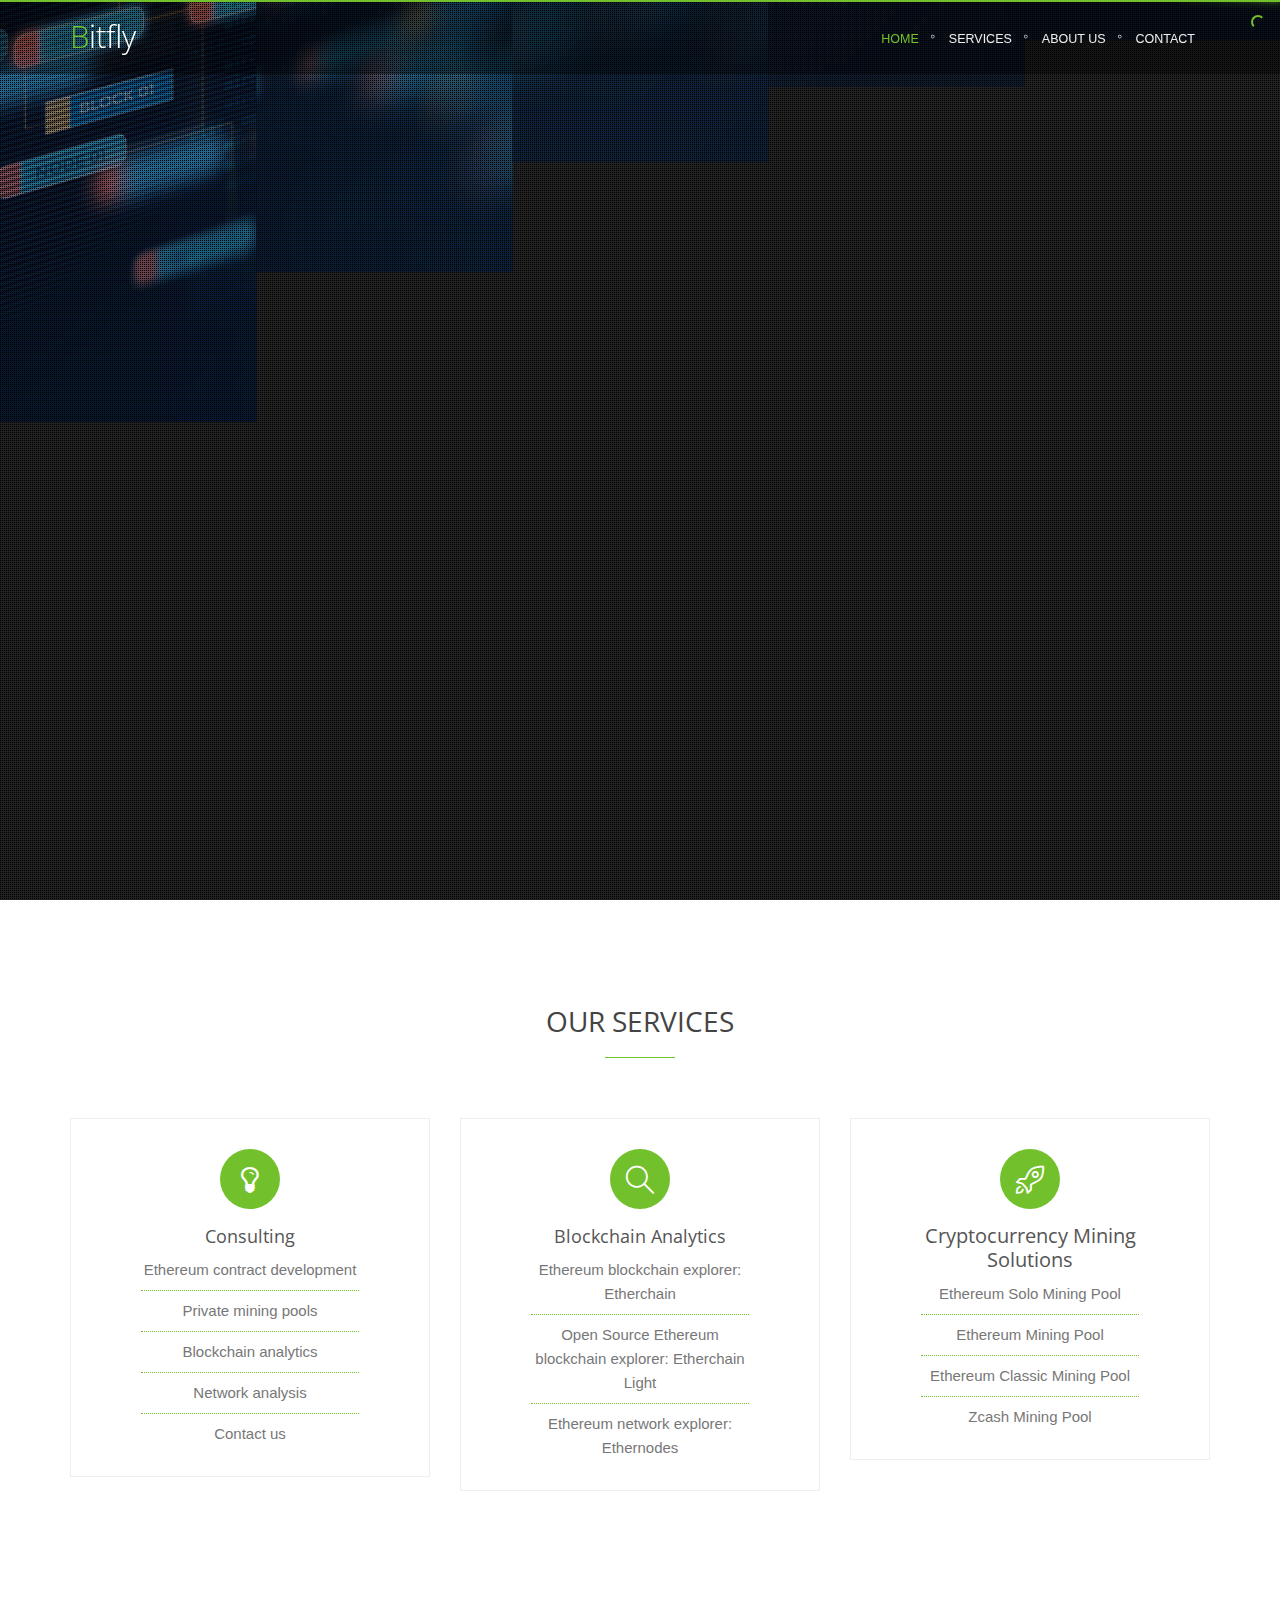
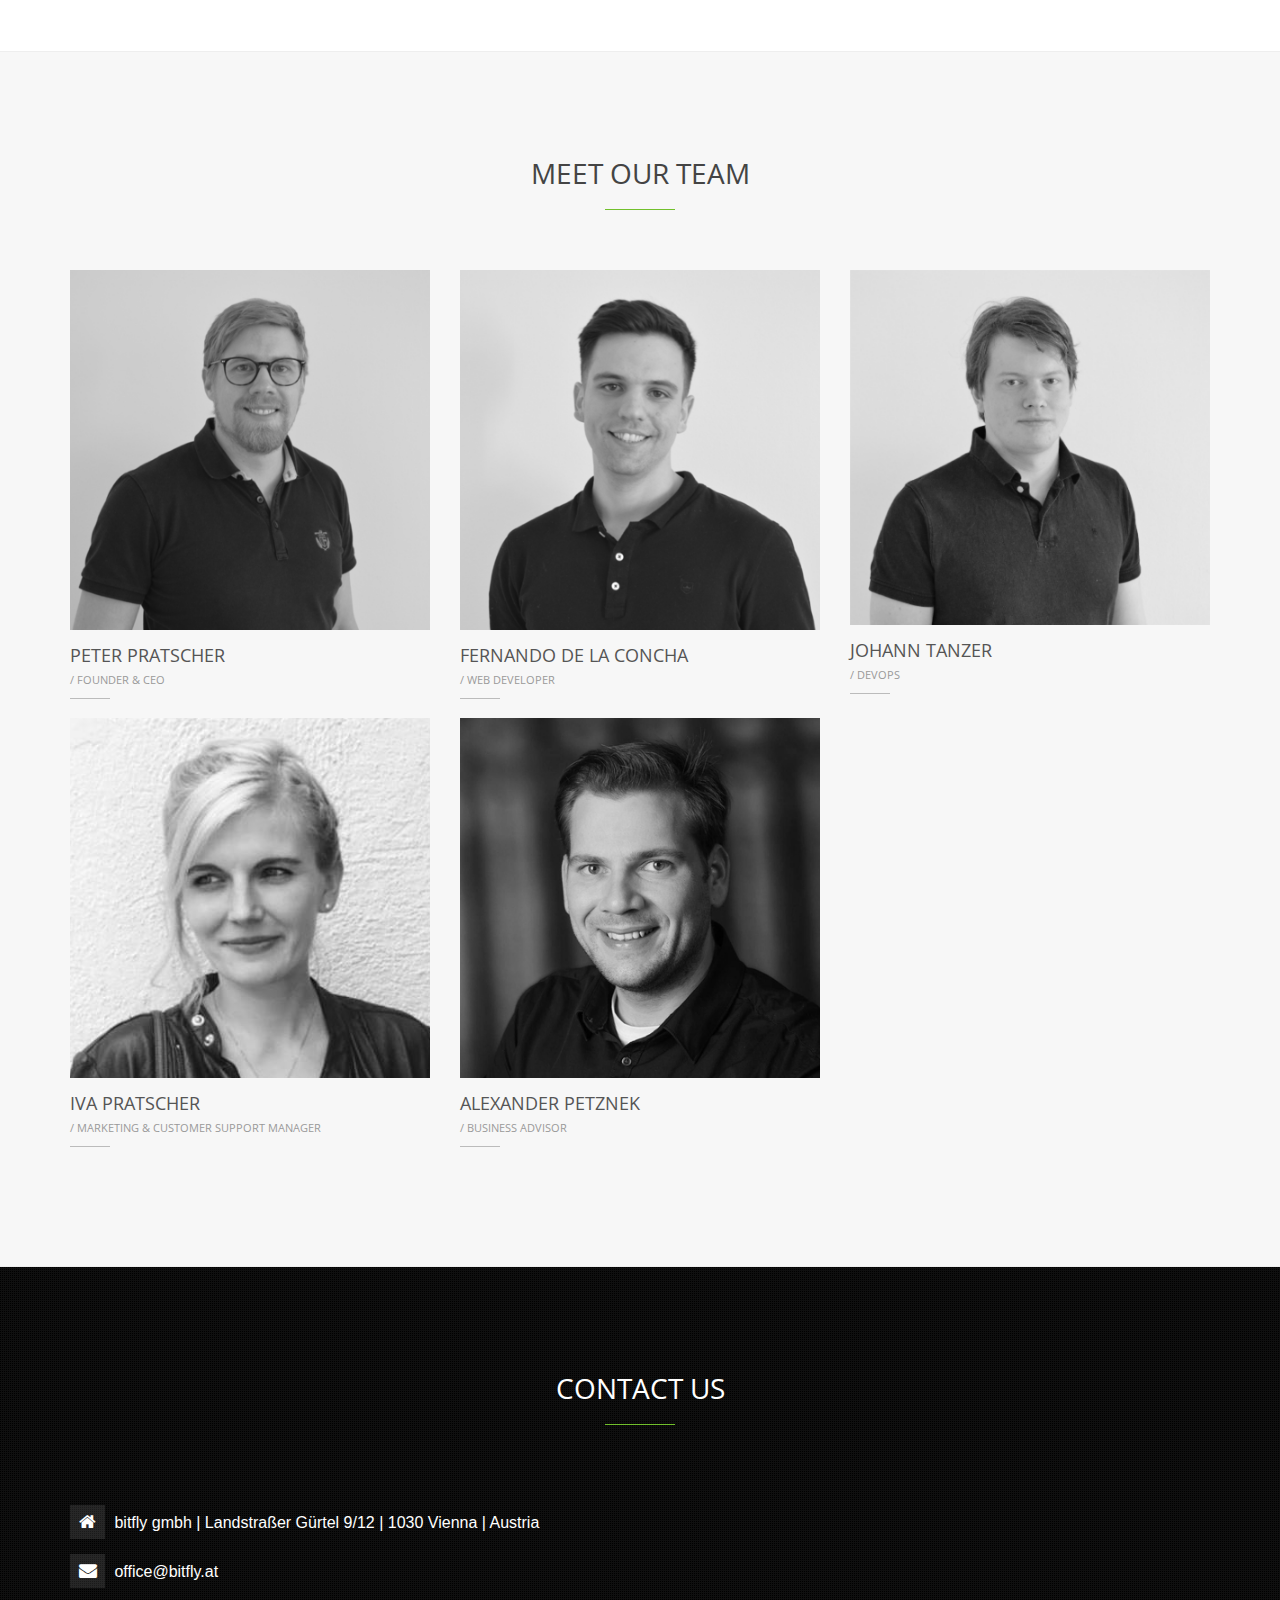
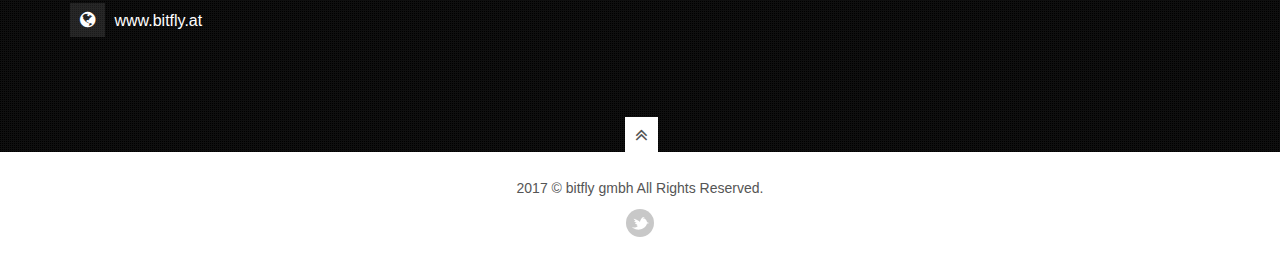
==== index.html @ e5054e28 "Initial commit" ====
<!DOCTYPE html>
<!--[if IE 8]> <html lang="en" class="ie8"> <![endif]-->
<!--[if IE 9]> <html lang="en" class="ie9"> <![endif]-->
<!--[if !IE]><!-->
<html lang="en">
<!--<![endif]-->

<head>
    <title>bitfly | Innovative blockchain technology</title>

    <!-- Meta -->
    <meta charset="utf-8">
    <meta name="viewport" content="width=device-width, initial-scale=1.0">
    <meta name="description" content="bitfly gmbh">
    <meta name="author" content="bitfly gmbh">

    <!-- Favicon -->
    <link rel="icon" type="image/png" href="favicon.png" />

    <!-- Web Fonts -->
    <link rel='stylesheet' type='text/css' href='//fonts.googleapis.com/css?family=Open+Sans:400,300,600&amp;subset=cyrillic,latin'>

    <!-- CSS Global Compulsory -->
    <link rel="stylesheet" href="assets/plugins/bootstrap/css/bootstrap.min.css">
    <link rel="stylesheet" href="assets/css/one.style.css">

    <!-- CSS Footer -->
    <link rel="stylesheet" href="assets/css/footers/footer-v7.css">

    <!-- CSS Implementing Plugins -->
    <link rel="stylesheet" href="assets/plugins/animate.css">
    <link rel="stylesheet" href="assets/plugins/line-icons/line-icons.css">
    <link rel="stylesheet" href="assets/plugins/font-awesome/css/font-awesome.min.css">
    <link rel="stylesheet" href="assets/plugins/pace/pace-flash.css">
    <link rel="stylesheet" href="assets/plugins/owl-carousel/owl.carousel.css">
    <link rel="stylesheet" href="assets/plugins/cube-portfolio/cubeportfolio/css/cubeportfolio.min.css">
    <link rel="stylesheet" href="assets/plugins/cube-portfolio/cubeportfolio/custom/custom-cubeportfolio.css">
    <link rel="stylesheet" href="assets/plugins/revolution-slider/rs-plugin/css/settings.css" type="text/css" media="screen">
    <!--[if lt IE 9]><link rel="stylesheet" href="assets/plugins/revolution-slider/rs-plugin/css/settings-ie8.css" type="text/css" media="screen"><![endif]-->

    <!-- Style Switcher -->
    <link rel="stylesheet" href="assets/css/plugins/style-switcher.css">

    <!-- CSS Theme -->
    <link rel="stylesheet" href="assets/css/theme-colors/default.css" id="style_color">
    <link rel="stylesheet" href="assets/css/theme-skins/one.dark.css">

    <!-- CSS Customization -->
    <link rel="stylesheet" href="assets/css/custom.css">
</head>

<!--
The #page-top ID is part of the scrolling feature.
The data-spy and data-target are part of the built-in Bootstrap scrollspy function.
-->

<body id="body" data-spy="scroll" data-target=".one-page-header" class="demo-lightbox-gallery">

    <!--=== Header ===-->
    <nav class="one-page-header navbar navbar-default navbar-fixed-top" role="navigation">
        <div class="container">
            <div class="menu-container page-scroll">
                <button type="button" class="navbar-toggle" data-toggle="collapse" data-target=".navbar-ex1-collapse">
                    <span class="sr-only">Toggle navigation</span>
                    <span class="icon-bar"></span>
                    <span class="icon-bar"></span>
                    <span class="icon-bar"></span>
                </button>

                <a class="navbar-brand" href="#intro">
                    <span>B</span>itfly
                    <!-- <img src="assets/img/logo1.png" alt="Logo"> -->
                </a>
            </div>

            <!-- Collect the nav links, forms, and other content for toggling -->
            <div class="collapse navbar-collapse navbar-ex1-collapse">
                <div class="menu-container">
                    <ul class="nav navbar-nav">
                        <li class="page-scroll home">
                            <a href="#body">Home</a>
                        <li class="page-scroll">
                            <a href="#services">Services</a>
                        </li>
                        <li class="page-scroll">
                            <a href="#about">About Us</a>
                        </li>
                        </li>
                        <li class="page-scroll">
                            <a href="#contact">Contact</a>
                        </li>
                    </ul>
                </div>
            </div>
            <!-- /.navbar-collapse -->
        </div>
        <!-- /.container -->
    </nav>
    <!--=== End Header ===-->

    <!-- Intro Section -->
    <section id="intro" class="intro-section">
        <div class="fullscreenbanner-container">
            <div class="fullscreenbanner">
                <ul>
                    <!-- SLIDE 1 -->
                    <li data-transition="curtain-1" data-slotamount="5" data-masterspeed="500" data-title="Intro">
                        <!-- MAIN IMAGE -->
                        <img src="assets/img/sliders/revolution/shutterstock_516625030.jpg" alt="slidebg1" data-bgfit="cover" data-bgposition="center center" data-bgrepeat="no-repeat">

                        <!-- LAYERS -->
                        <div class="tp-caption rs-caption-1 sft start" data-x="center" data-hoffset="0" data-y="100" data-speed="800" data-start="1500" data-easing="Back.easeInOut" data-endspeed="300">
                            Welcome to BITFLY
                        </div>

                        <!-- LAYER -->
                        <div class="tp-caption rs-caption-2 sft" data-x="center" data-hoffset="0" data-y="200" data-speed="1000" data-start="3000" data-easing="Power4.easeOut" data-endspeed="300" data-endeasing="Power1.easeIn" data-captionhidden="off" style="z-index: 6">
                            Innovative and reliable blockchain technology made in Austria.
                        </div>

                        <!-- LAYER -->
                        <div class="tp-caption rs-caption-3 sft" data-x="center" data-hoffset="0" data-y="360" data-speed="800" data-start="3500" data-easing="Power4.easeOut" data-endspeed="300" data-endeasing="Power1.easeIn" data-captionhidden="off" style="z-index: 6">
                            <span class="page-scroll"><a href="#services" class="btn-u btn-brd btn-brd-hover btn-u-light">Learn More</a></span>
                            <span class="page-scroll"><a href="#about" class="btn-u btn-brd btn-brd-hover btn-u-light">Contact us</a></span>
                        </div>
                    </li>

                    <!-- SLIDE 2 -->
                    <li data-transition="curtain-1" data-slotamount="5" data-masterspeed="1000" data-title="Mining">
                        <!-- MAIN IMAGE -->
                        <img src="assets/img/portfolio/stock-photo-technology-connection-background-abstract-photo-of-block-chain-network-background-concept-536577367.jpg" alt="slidebg1" data-bgfit="cover" data-bgposition="center center" data-bgrepeat="no-repeat">

                        <!-- LAYERS -->
                        <div class="tp-caption rs-caption-1 sft start" data-x="center" data-hoffset="0" data-y="100" data-speed="800" data-start="1500" data-easing="Back.easeInOut" data-endspeed="300">
                            CRYPTOCURRENCY MINING SOLUTIONS
                        </div>

                        <!-- LAYER -->
                        <div class="tp-caption rs-caption-2 sft" data-x="center" data-hoffset="0" data-y="200" data-speed="1000" data-start="2500" data-easing="Power4.easeOut" data-endspeed="300" data-endeasing="Power1.easeIn" data-captionhidden="off" style="z-index: 6">
                            We provide high quality & high performance cryptocurrency mining solutions.
                        </div>

                        <!-- LAYER -->
                        <div class="tp-caption rs-caption-3 sft" data-x="center" data-hoffset="0" data-y="360" data-speed="800" data-start="3500" data-easing="Power4.easeOut" data-endspeed="300" data-endeasing="Power1.easeIn" data-captionhidden="off" style="z-index: 6">
                            <span class="page-scroll"><a href="#services" class="btn-u btn-brd btn-brd-hover btn-u-light">Learn More</a></span>
                            <span class="page-scroll"><a href="#about" class="btn-u btn-brd btn-brd-hover btn-u-light">Contact us</a></span>
                        </div>
                    </li>

                    <!-- SLIDE 3 -->
                    <li data-transition="curtain-1" data-slotamount="5" data-masterspeed="700" data-title="Analytics">
                        <!-- MAIN IMAGE -->
                        <img src="assets/img/sliders/revolution/shutterstock_534701395.jpg" alt="slidebg1" data-bgfit="cover" data-bgposition="center center" data-bgrepeat="no-repeat">

                        <!-- LAYERS -->
                        <div class="tp-caption rs-caption-1 sft start" data-x="center" data-hoffset="0" data-y="110" data-speed="800" data-start="1500" data-easing="Back.easeInOut" data-endspeed="300">
                            BLOCKCHAIN ANALYTICS
                        </div>

                        <!-- LAYER -->
                        <div class="tp-caption rs-caption-2 sfb" data-x="center" data-hoffset="0" data-y="210" data-speed="800" data-start="2500" data-easing="Power4.easeOut" data-endspeed="300" data-endeasing="Power1.easeIn" data-captionhidden="off" style="z-index: 6">
                            Explore blockchains from within your browser.
                        </div>

                        <!-- LAYER -->
                        <div class="tp-caption rs-caption-3 sfb" data-x="center" data-hoffset="0" data-y="370" data-speed="800" data-start="3500" data-easing="Power4.easeOut" data-endspeed="300" data-endeasing="Power1.easeIn" data-captionhidden="off" style="z-index: 6">
                            <span class="page-scroll"><a href="#services" class="btn-u btn-brd btn-brd-hover btn-u-light">Learn More</a></span>
                            <span class="page-scroll"><a href="#about" class="btn-u btn-brd btn-brd-hover btn-u-light">Contact us</a></span>
                        </div>
                    </li>
                </ul>
                <div class="tp-bannertimer tp-bottom"></div>
                <div class="tp-dottedoverlay twoxtwo"></div>
            </div>
        </div>
    </section>
    <!-- End Intro Section -->

    <!-- Services Section -->
    <section id="services">
        <div class="container content-lg">
            <div class="title-v1">
                <h2>Our Services</h2>
            </div>

            <div class="row service-box-v1">
                <div class="col-md-4 col-sm-12">
                    <div class="service-block service-block-default">
                        <i class="icon-custom icon-lg icon-bg-u rounded-x fa fa-lightbulb-o"></i>
                        <h2 class="heading-sm">Consulting</h2>
                        <ul class="list-unstyled">
                            <li>Ethereum contract development</li>
                            <li>Private mining pools</li>
                            <li>Blockchain analytics</li>
                            <li>Network analysis</li>
                            <li><a href="#contact">Contact us</a></li>
                        </ul>
                    </div>
                </div>
                <div class="col-md-4 col-sm-6">
                    <div class="service-block service-block-default">
                        <i class="icon-custom icon-lg icon-bg-u rounded-x icon-line icon-magnifier"></i>
                        <h2 class="heading-sm">Blockchain Analytics</h2>
                        <ul class="list-unstyled">
                            <li>Ethereum blockchain explorer: <a href="https://etherchain.org">Etherchain</a></li>
                            <li>Open Source Ethereum blockchain explorer: <a href="https://github.com/gobitfly/etherchain-light">Etherchain Light</a></li>
                            <li>Ethereum network explorer: <a href="https://ethernodes.org">Ethernodes</a></li>
                        </ul>
                    </div>
                </div>
                <div class="col-md-4 col-sm-6">
                    <div class="service-block service-block-default">
                        <i class="icon-custom icon-lg icon-bg-u rounded-x icon-line icon-rocket"></i>
                        <h2 class="heading-md">Cryptocurrency Mining Solutions</h2>
                        <ul class="list-unstyled">
                            <li><a href="http://ethpool.org">Ethereum Solo Mining Pool</a></li>
                            <li><a href="https://ethermine.org">Ethereum Mining Pool</a></li>
                            <li><a href="https://etc.ethermine.org">Ethereum Classic Mining Pool</a></li>
                            <li><a href="https://zcash.flypool.org">Zcash Mining Pool</a></li>
                        </ul>
                    </div>
                </div>
            </div>
        </div>
    </section>
    <!-- End Services Section -->
    
    <!--  About Section -->
    <section id="about" class="about-section section-first">
      <div class="team-v1 bg-grey content-lg">
            <div class="container">
                <div class="title-v1">
                    <h2>Meet Our Team</h2>
                </div>

                <ul class="list-unstyled row">
                    <li class="col-sm-4 col-xs-4 md-margin-bottom-30">
                        <div class="team-img">
                            <img class="img-responsive" src="assets/img/team/peter_new.png" alt="">
                        </div>
                        <h3>Peter Pratscher</h3>
                        <h4>/ Founder & CEO</h4>
                        <p></p>
                    </li>
                    <li class="col-sm-4 col-xs-4">
                        <div class="team-img">
                            <img class="img-responsive" src="assets/img/team/fernando_new.png">
                        </div>
                        <h3>Fernando de la Concha</h3>
                        <h4>/ Web Developer</h4>
                        <p></p>
                    </li>
                    <li class="col-sm-4 col-xs-4">
                        <div class="team-img">
                            <img class="img-responsive" src="assets/img/team/johann_new.png">
                        </div>
                        <h3>Johann Tanzer</h3>
                        <h4>/ DevOps</h4>
                        <p></p>
                    </li>
                </ul>
                <ul class="list-unstyled row">
                    <li class="col-sm-4 col-xs-4 md-margin-bottom-30">
                        <div class="team-img">
                            <img class="img-responsive" src="assets/img/team/Iva.png" alt="">
                        </div>
                        <h3>Iva Pratscher</h3>
                        <h4>/ Marketing & Customer Support Manager</h4>
                        <p></p>
                    </li>
                    <li class="col-sm-4 col-xs-4">
                        <div class="team-img">
                            <img class="img-responsive" src="assets/img/team/alex_new.png" alt="">
                        </div>
                        <h3>Alexander Petznek</h3>
                        <h4>/ Business Advisor</h4>
                        <p></p>
                    </li>                    
                </ul>
            </div>
        </div>
    </section>
    <!--  About Section -->
    
    <!-- Contact Section -->
    <section id="contact" class="contacts-section">
        <div class="container content-lg">
            <div class="title-v1">
                <h2>Contact Us</h2>
                <p></p>
            </div>

            <div class="row contacts-in">
                <div class="col-md-6 md-margin-bottom-40">
                    <ul class="list-unstyled">
                        <li><i class="fa fa-home"></i> bitfly gmbh | Landstraßer Gürtel 9/12 | 1030 Vienna | Austria</li>
                        <li><i class="fa fa-envelope"></i> <a href="mailto:office@bitfly.at">office@bitfly.at</a>
                        </li>
                        <li><i class="fa fa-globe"></i> <a href="http://www.bitfly.at">www.bitfly.at</a>
                        </li>
                    </ul>
                </div>
            </div>
        </div>

        <div class="copyright-section">
            <p>2017 &copy; bitfly gmbh All Rights Reserved. 
            </p>
            <ul class="social-icons">
                <li>
                    <a href="https://twitter.com/@bitfly_at" data-original-title="Twitter" class="social_twitter rounded-x"></a>
                </li>
            </ul>
            <span class="page-scroll"><a href="#intro"><i class="fa fa-angle-double-up back-to-top"></i></a></span>
        </div>
    </section>
    <!-- End Contact Section -->

    <!-- JS Global Compulsory -->
    <script src="assets/plugins/jquery/jquery.min.js"></script>
    <script src="assets/plugins/jquery/jquery-migrate.min.js"></script>
    <script src="assets/plugins/bootstrap/js/bootstrap.min.js"></script>
    <!-- JS Implementing Plugins -->
    <script src="assets/plugins/smoothScroll.js"></script>
    <script src="assets/plugins/jquery.easing.min.js"></script>
    <script src="assets/plugins/pace/pace.min.js"></script>
    <script src="assets/plugins/jquery.parallax.js"></script>
    <script src="assets/plugins/counter/waypoints.min.js"></script>
    <script src="assets/plugins/counter/jquery.counterup.min.js"></script>
    <script src="assets/plugins/owl-carousel/owl.carousel.js"></script>
    <script src="assets/plugins/sky-forms-pro/skyforms/js/jquery.form.min.js"></script>
    <script src="assets/plugins/sky-forms-pro/skyforms/js/jquery.validate.min.js"></script>
    <script src="assets/plugins/revolution-slider/rs-plugin/js/jquery.themepunch.tools.min.js"></script>
    <script src="assets/plugins/revolution-slider/rs-plugin/js/jquery.themepunch.revolution.min.js"></script>
    <script src="assets/plugins/cube-portfolio/cubeportfolio/js/jquery.cubeportfolio.min.js"></script>
    <!-- JS Page Level-->
    <script src="assets/js/one.app.js"></script>
    <script src="assets/js/forms/login.js"></script>
    <script src="assets/js/forms/contact.js"></script>
    <script src="assets/js/plugins/pace-loader.js"></script>
    <script src="assets/js/plugins/owl-carousel.js"></script>
    <script src="assets/js/plugins/style-switcher.js"></script>
    <script src="assets/js/plugins/revolution-slider.js"></script>
    <script src="assets/js/plugins/cube-portfolio/cube-portfolio-lightbox.js"></script>
    <script>
        jQuery(document).ready(function() {
            App.init();
            App.initCounter();
            App.initParallaxBg();
            LoginForm.initLoginForm();
            ContactForm.initContactForm();
            OwlCarousel.initOwlCarousel();
            StyleSwitcher.initStyleSwitcher();
            RevolutionSlider.initRSfullScreen();
        });
    </script>
    <!--[if lt IE 9]>
		<script src="assets/plugins/respond.js"></script>
		<script src="assets/plugins/html5shiv.js"></script>
		<script src="assets/js/plugins/placeholder-IE-fixes.js"></script>
		<script src="assets/plugins/sky-forms-pro/skyforms/js/sky-forms-ie8.js"></script>
		<![endif]-->

    <!--[if lt IE 10]>
		<script src="assets/plugins/sky-forms-pro/skyforms/js/jquery.placeholder.min.js"></script>
		<![endif]-->
</body>

</html>
---- assets/css/one.style.css ----
/*
 * Template Name: Unify - Responsive Bootstrap Template
 * Description: Business, Corporate, Portfolio, E-commerce, Blog and One Page Template.
 * Version: 1.9.2
 * Author: @htmlstream
 * Website: http://htmlstream.com
*/

/*Import Global Compulsory CSS Files*/
@import url(app.css);
@import url(blocks.css);

body {
  width: 100%;
  height: 100%;
  color: #333;
  font-size: 13px;
  line-height: 1.6;
}

html {
  width: 100%;
  height: 100%;
}

h1, h2, h3, h4, h5, h6 {
  color: #555;
}

p,
li,
li a {
  color: #555;
}

a {
  color: #72c02c;
  text-decoration: none;
}

a,
a:focus,
a:hover,
a:active {
  outline: 0 !important;
}
a:focus {
  text-decoration: none;
}
a:hover {
  color: #72c02c;
  text-decoration: underline;
}

::selection {
  color: #fff;
  background: #72c02c;
}

.navbar-fixed-bottom .navbar-collapse,
.navbar-fixed-top .navbar-collapse {
  max-height: 100%;
}

/*Header
------------------------------------*/
/*Containers*/
@media (min-width: 768px) and (max-width: 991px) {
  .one-page-header .menu-container {
    width: 720px;
  }
}

@media (max-width: 991px) {
  .one-page-header .menu-container:before,
  .one-page-header .menu-container:after {
    content: " ";
    display: table;
  }

  .one-page-header .menu-container:after {
    clear: both;
  }

  .one-page-header > .navbar-default > .container {
    width: inherit;
    margin-left: 0;
    margin-right: 0;
    padding-left: 0;
    padding-right: 0;
  }

  .one-page-header > .navbar-default > .container > .navbar-header,
  .one-page-header > .navbar-default > .container > .navbar-collapse {
    margin-left: 0;
    margin-right: 0;
  }
}

/*Navbar Logo*/
.one-page-header .navbar-brand {
  font-size: 31px;
  font-weight: 200;
  line-height: 15px;
  padding: 17px 15px 13px;
  color: #fff !important;
  font-family: 'Open Sans', sans-serif;
}

.one-page-header .navbar-brand span {
  color: #72c02c !important;
}

@media (max-width: 768px) {
  .one-page-header .navbar-brand {
    padding-left: 0;
  }
}

/*Navbar Toggle*/
.one-page-header .navbar-toggle {
  border: none;
  margin-right: 3px;
  padding-right: 0;
}

.one-page-header .navbar-toggle:hover,
.one-page-header .navbar-toggle:focus {
  background: none;
}

.one-page-header .navbar-toggle .icon-bar {
  background: #fff;
}

.one-page-header .navbar-toggle .icon-bar {
  height: 1px;
  width: 25px;
  font-size: 22px;
  background: #fff;
  margin-bottom: 7px;
}

.one-page-header .navbar-toggle .icon-bar:last-child {
  margin-bottom: 0;
}

/*Navbar*/
.one-page-header {
  border-bottom: none;
  background: rgba(0,0,0,0.4);
}
.one-page-header .container {
  position: relative;
}

.one-page-header .navbar-nav > li > a {
  color: #eee;
  font-size: 12.5px;
  text-transform: uppercase;
  padding: 17px 15px 13px;
}

.one-page-header .navbar-nav > li > a:before {
  left: -3px;
  top: 15px;
  z-index: 2;
  color: #eee;
  font-size: 4px;
  content: "\f10c";
  margin-right: 6px;
  position: absolute;
  font-family: FontAwesome;
}

.one-page-header .navbar-nav > li.home > a:before {
  content: "";
}

.one-page-header .navbar-nav > li > a:hover {
  z-index: 1;
  color: #72c02c;
}

.one-page-header .navbar-nav > li > a:focus {
  color: #fff;
}

.one-page-header .navbar-nav > .active > a,
.one-page-header .navbar-nav > .active > a:hover,
.one-page-header .navbar-nav > .active > a:focus,
.one-page-header .dropdown-menu > .active > a,
.one-page-header .dropdown-menu > .active > a:hover,
.one-page-header .dropdown-menu > .active > a:focus,
.one-page-header.top-nav-collapse .dropdown-menu > .active > a,
.one-page-header.top-nav-collapse .dropdown-menu > .active > a:hover,
.one-page-header.top-nav-collapse .dropdown-menu > .active > a:focus {
  z-index: 1;
  background: none;
  color: #72c02c !important;
}

/*Responsive Navbar*/
@media (max-width: 991px) {
  /*Responsive code for max-width: 991px*/
  .one-page-header .navbar-header {
    float: none;
  }

  .one-page-header .navbar-toggle {
    display: block;
  }

  .one-page-header .navbar-collapse.collapse {
    display: none !important;
  }

  .one-page-header .navbar-collapse.collapse.in {
    display: block !important;
  }

  .one-page-header .navbar-nav {
    margin: 0 0 5px;
    float: none !important;
  }

  .one-page-header .navbar-nav > li {
    float: none;
  }

  .navbar-default .navbar-nav > li > a {
    padding: 10px 0;
  }

  .navbar-default .navbar-nav > li > a::before {
    content: '';
  }
}

@media(min-width: 992px) {
  .one-page-header.navbar {
    padding: 12px 0;
    -webkit-transition: background .3s ease-in-out,padding .3s ease-in-out;
    -moz-transition: background .3s ease-in-out,padding .3s ease-in-out;
    transition: background .3s ease-in-out,padding .3s ease-in-out;
  }

  .one-page-header.top-nav-collapse {
    /* Customize the look and feel of the collapsed top nav here */
    padding: 7px 0;
  }
}

@media (max-width: 768px) {
  .one-page-header .navbar-nav > li > a:before {
    content: " ";
  }
}

/*Navbar*/
@media (min-width: 992px) {
  .one-page-header.navbar .navbar-nav {
    float: right;
  }
  .one-page-header-style-2.navbar .navbar-nav {
    float: left;
    margin-left: 25px;
  }
}

/* Top Log-Reg */
.log-reg-block {
  float: right;
  list-style: none;
  margin: 0;
  padding: 0;
}
.log-reg-block > li {
  float: left;
  position: relative;
}
.log-reg-block a {
  color: #eee;
  font-size: 12.5px;
  text-transform: uppercase;
  padding: 17px 15px 13px 15px;
  display: block;
  line-height: 20px;
}
.log-reg-block a:hover {
  color: #72c02c;
  z-index: 1;
}
.log-reg-block a:before {
  color: #eee;
  content: "\f10c";
  font-family: FontAwesome;
  font-size: 4px;
  left: -3px;
  margin-right: 6px;
  position: absolute;
  z-index: 2;
}
.log-reg-block a.cd-signin:before {
  content: "";
}
.top-nav-collapse .log-reg-block a,
.top-nav-collapse .log-reg-block a:before {
  color: #777;
}

@media (max-width: 992px) {
  .one-page-header .navbar-nav > li.cd-log_reg {
    opacity: 0.5;
  }
}

/* Dropdown Menu */
.one-page-header .dropdown-menu,
.one-page-header.top-nav-collapse .dropdown-menu {
  border: none;
  background: none;
  box-shadow: none;
  float: none;
}
.one-page-header .navbar-nav a.dropdown-toggle {
  color: #fff !important;
}
.one-page-header.top-nav-collapse .navbar-nav a.dropdown-toggle {
  color: #777 !important;
}
.one-page-header .dropdown-menu .active > a,
.one-page-header .dropdown-menu li > a:hover {
  background: none;
  filter: none !important;
  -webkit-transition: all 0.1s ease-in-out;
  -moz-transition: all 0.1s ease-in-out;
  -o-transition: all 0.1s ease-in-out;
  transition: all 0.1s ease-in-out;
}
.one-page-header .dropdown-menu li > a:focus {
  background: none;
  filter: none !important;
}
@media (min-width: 992px) {
  .one-page-header .dropdown-menu,
  .one-page-header.top-nav-collapse .dropdown-menu {
    padding-top: 12px;
    min-width: 200px;
    border-radius: 0;
    z-index: 9999 !important;
    top: 100%;
  }
  .one-page-header.top-nav-collapse .dropdown-menu {
    padding-top: 7px;
  }
  .one-page-header .navbar-nav > li.dropdown:hover > .dropdown-menu {
    display: block;
  }
  .one-page-header .open > .dropdown-menu {
    display: none;
  }
  .one-page-header .dropdown-menu > li {
    background: rgba(0, 0, 0, 0.4);
  }
  .one-page-header.top-nav-collapse .dropdown-menu > li {
    background: #fff;
  }
  .one-page-header .dropdown-menu > li:first-child {
    padding-top: 15px;
  }
  .one-page-header .dropdown-menu > li:last-child {
    padding-bottom: 15px;
  }
  .one-page-header .dropdown-menu > li > a {
    color: #fff;
    font-size: 13px;
    font-weight: 400;
    padding: 6px 25px;
  }
  .one-page-header.top-nav-collapse .dropdown-menu > li > a {
    color: #777;
  }
  .one-page-header.top-nav-collapse .dropdown-menu > li > a:hover {
    color: #72c02c;
  }
}
@media (max-width: 991px) {
  .one-page-header .dropdown-menu {
    position: relative;
  }
  .one-page-header .dropdown-menu a {
    color: #fff !important;
    padding: 10px 20px;
    background: none !important;
  }
  .one-page-header.top-nav-collapse .dropdown-menu > li > a {
    color: #777 !important;
  }
  .one-page-header .dropdown-menu a:hover,
  .one-page-header.top-nav-collapse .dropdown-menu > li > a:hover {
    color: #72c02c !important;
  }
}

/* Top Contacts Block */
.top-contact-block {
  float: right;
  padding: 9px 0 0 20px;
  font-weight: 300;
  font-size: 16px;
  line-height: 20px;
}
.top-contact-block i {
  display: inline-block;
  width: 30px;
  height: 30px;
  color: #fff;
  border: solid 1px #fff;
  border-radius: 50% !important;
  text-align: center;
  padding-top: 7px;
  margin-right: 5px;
}
.top-nav-collapse .top-contact-block i {
  color: #777;
  border-color: #777;
}
.top-contact-block a {
  color: #fff;
  position: relative;
  top: 1px;
}
.top-contact-block a:hover {
  text-decoration: none;
}
.top-nav-collapse .top-contact-block a {
  color: #777;
}
@media (max-width: 991px) {
  .top-contact-block {
    position: absolute;
    top: 10px;
    left: 130px;
    float: none;
    padding: 0;
  }
}
@media (max-width: 480px) {
  .top-contact-block {
/*    position: static;
    padding: 8px 0 14px;
    text-align: right;*/
    display: none;
  }
}

/* Login Block Simple */
.log-reg-block-simple {
  float: right;
  padding: 10px 0 4px 20px;
  line-height: 20px;
  text-transform: uppercase;
}
.log-reg-block-simple .btn-u {
  font-size: 12.5px;
  color: #fff;
  border: solid 1px #fff;
  background: none;
  padding: 5px 13px;
}
.top-nav-collapse .log-reg-block-simple .btn-u {
  color: #777;
  border-color: #777;
}
.log-reg-block-simple .btn-u:hover,
.top-nav-collapse .log-reg-block-simple .btn-u:hover {
  color: #fff;
  background: #72c02c;
  border-color: #72c02c;
}

@media (max-width: 991px) {
  .log-reg-block-simple {
    position: absolute;
    top: 10px;
    right: 60px;
    float: none;
    padding: 0;
  }
}

/* Lang Block */
.lang-block {
  float: right;
  background: rgba(0,0,0,0.6);
  padding: 6px 13px 4px 13px;
  margin: 10px 0 0 20px;
  font-size: 12.5px;
  text-transform: uppercase;
  line-height: 20px;
  position: relative;
}
.mega-hover__current {
  display: inline-block;
  position: relative;
  padding-right: 15px;
}
.mega-hover__current:before {
  color: #fff;
  content: "\f107";
  font-family: FontAwesome;
  position: absolute;
  right: 0;
  top: 0;
}
.lang-block ul {
  list-style: none;
  padding: 0 13px 5px;
  margin: 0;
  background: rgba(0,0,0,0.6);
  position: absolute;
  left: 0;
  right: 0;
  top: 100%;
}
.mega-hover-list {
  display: none;
}
/*.lang-block:hover {
  cursor: pointer;
}*/
.lang-block:hover .mega-hover-list {
  display: block;
}
.lang-block a {
  color: #fff;
}
@media (max-width: 991px) {
  .lang-block {
    float: none;
    background: rgba(0,0,0,0.6);
    display: inline-block;
    position: absolute;
    top: 0;
    right: 60px;
  }
}

/*Fixed Header*/
.one-page-header.top-nav-collapse {
  background: #fff;
  box-shadow: 0 0 3px #b5b5b5;
}

@media (max-width: 768px) {
  .one-page-header.top-nav-collapse {
    padding: 0;
  }
}

.one-page-header.top-nav-collapse .navbar-brand,
.one-page-header.top-nav-collapse .navbar-nav > li > a,
.one-page-header.top-nav-collapse .navbar-nav > li > a:before {
  color: #777;
}

.one-page-header.top-nav-collapse .navbar-brand {
  color: #777 !important;
}

/*Navbar Toggle*/
.one-page-header.top-nav-collapse .navbar-toggle .icon-bar {
  background: #555;
}

.one-page-header.top-nav-collapse .navbar-toggle:hover .icon-bar {
  background: #72c02c;
}

/*Intro Section
------------------------------------*/
/*Intro Section*/
.intro-section {
  background: #222;
}

.intro-section:after {
  width: 100%;
  height: 100%;
  position: absolute;
}

/*About Section
------------------------------------*/
/*About Section*/
.about-section {
  padding-top: 40px;
  padding-bottom: 0;
}

.block-v1 {
  padding: 50px 0;
}

.about-section .about-image {
  padding-top: 100px;
}

/*Icon Lists*/
.content-boxes-v3 i.icon-custom {
  margin-right: 8px;
}

.content-boxes-v3 h2 {
  font-size: 15px;
  margin-bottom: 5px;
  font-weight: bold;
  text-transform: uppercase;
}

/*Style for Cube Portfolio wrapper*/
.cube-portfolio #filters-container {
  text-align: center;
}

.cube-portfolio #filters-container .cbp-filter-item-active {
  background: #72c02c;
  border-color: #72c02c;
}

.cube-portfolio .cbp-l-filters-button .cbp-filter-counter {
  color: #fff;
  background: #72c02c;
}

.cube-portfolio .cbp-l-filters-button .cbp-filter-counter:before {
  border-top-color: #72c02c;
}

.promo-section {
  position: relative;
}
.backstretch:after {
  background: rgba(0,0,0,0.3);
  position: absolute;
  top: 0;
  left: 0;
  width: 100%;
  height: 100%;
  display: block;
  content: "";
}
.promo-section h2 {
  color: #fff;
  font-size: 35px;
  line-height: 1.1;
  font-weight: 200;
  padding: 10px 75px;
  position: relative;
  border-top: solid 1px #fff;
  border-bottom: solid 1px #fff;
  text-align: center;
  margin-bottom: 30px;
}
.promo-section h2:after,
.promo-section h2:before {
  font-size: 16px;
  content: "\f005";
  position: absolute;
  font-family: FontAwesome;
  position: absolute;
  top: 50%;
  margin-top: -8px;
}
.promo-section h2:after {
  right: 4%;
}
.promo-section h2:before {
  left: 4%;
}
.promo-text {
  color: #fff;
  position: relative;
  font-size: 26px;
  font-weight: 200;
  line-height: 40px;
  padding: 10px 50px;
  text-align: center;
  margin-bottom: 60px;
}
.promo-text:after {
  left: 50%;
  content: "";
  height: 1px;
  width: 100px;
  bottom: -10px;
  background: #fff;
  margin-left: -50px;
  position: absolute;
}

.promo-next {
  text-align: center;
}
.promo-next a {
  margin: 0 5px;
  padding: 7px 20px;
  text-transform: uppercase;
}

.promo-section h2,
.promo-text,
.promo-next {
  opacity: .9;
}

@media (max-width: 600px) {
  .promo-section h2 {
    font-size: 25px;
    margin-bottom: 10px;
  }
  .promo-text {
    font-size: 18px;
    line-height: 1.4;
    margin-bottom: 20px;
  }
  .promo-text:after {
    display: none;
  }
}

.contacts-section2 {
  padding-top: 50px;
  padding-bottom: 10px;
  font-size: 15px;
}
.contacts-section2 h2 {
  color: #444;
  font: 28px "Open Sans",sans-serif;
  margin-bottom: 15px;
  padding-bottom: 15px;
  position: relative;
  text-transform: uppercase;
}
.contacts-section2 .lead {
  font-size: 18px;
}
.contacts-section2 i {
  float: left;
  margin-right: 15px;
}
.contacts-section2 h6 {
  font-size: 16px;
  font-weight: 600;
  margin: 0 0 5px;
}

.footer-simple {
  padding: 20px 0;
  border-top: 1px solid #eee;
}
.footer-simple p {
  margin-top: 15px;
  margin-bottom: 0;
}
.footer-simple .social-icons {
  margin-top: 10px;
}
.footer-simple .social-icons li {
  margin-bottom: 0;
}

.what-people-say .testimonials-v6 .testimonials-info {
  background: #f7f7f7;
}
.what-people-say .testimonials-v6.testimonials-wrap {
  padding-left: 0;
  padding-right: 0;
}

/*Spaces
------------------------------------*/
.padding-top-60 {
  padding-top: 60px;
}
---- assets/css/footers/footer-v7.css ----
/*Contacts Section
------------------------------------*/
.contacts-section {
  color: #fff;
  position: relative;
  background: #333 url(../../img/bg/3.jpg) center fixed;
  background-size: cover;
}

.contacts-section:after {
  top: 0;
  left: 0;
  width: 100%;
  height: 100%; 
  content: " ";
  position: absolute;
  background: rgba(0,0,0,0.7);
}

.contacts-section:before {
  top: 0;
  left: 0;
  width: 100%;
  height: 100%; 
  content: " ";
  position: absolute;
  background: url(../../img/patterns/gridtile.png) repeat;
}

/*Contacts Title*/
.contacts-section .title-v1 p,
.contacts-section .title-v1 h2 {
  color: #fff;
}

/*Contacts Content*/
.contacts-in {
  z-index: 1;
  color: #fff;
  position: relative;
}

.contacts-in h3 {
  color: #fff;
  margin-bottom: 15px;
}

.contacts-in ul {
  margin-top: 20px;
}

.contacts-in li {
  color: #fff;
  margin: 15px 0;
  font-size: 16px;
  font-weight: 200;
}

.contacts-in li a {
  color: #fff;
}

.contacts-in li i {
  width: 35px;
  padding: 8px;
  font-size: 18px;
  margin-right: 5px;
  text-align: center;
  display: inline-block;
  background: rgba(255,255,255,0.1);
}

.contacts-in form label {
  color: #fff;
  font-size: 14px; 
  font-weight: 200;
}

.contacts-in form .form-control {
  color: #fff;
  box-shadow: none;
  border-color: #eee;
  background: rgba(0,0,0,0.2);
}

.contacts-in form .form-control:focus {
  border-color: #bbb;
  background: rgba(0,0,0,0.6);
}

.contacts-in form .btn-u.btn-brd.btn-u-dark {
  color: #fff;
  border-color: #fff;
  background: rgba(0,0,0,0.2);
}

.contacts-in form .btn-u.btn-brd.btn-u-dark:hover {
  border-color: #bbb;
  background: rgba(0,0,0,0.6) !important;
}

/*Copyright Section*/
.copyright-section {
  z-index: 1;
  background: #fff;
  position: relative;
  text-align: center;
  padding: 25px 0 20px;
}

.copyright-section p {
  font-size: 14px;
}

.copyright-section p a {
  color: #555;
  text-decoration: underline;
}

.copyright-section p a:hover {
  text-decoration: none;
}

.copyright-section ul.social-icons li {
  margin-bottom: 0;
  padding: 0;
}

.copyright-section i.back-to-top {
  left: 50%;
  top: -35px;
  color: #555;
  font-size: 20px;
  background: #fff;
  padding: 8px 10px;
  margin-left: -15px;
  position: absolute;
}

.copyright-section i.back-to-top:hover {
  color: #72c02c;
}

/*Sky Form
------------------------------------*/
/*Error State*/
.sky-form .state-error input,
.sky-form .state-error textarea {
  border-color: #e0aaaa;
}

.sky-form .state-error + em {
  display: block;
  margin-top: 6px;
  padding: 0 1px;
  font-style: normal;
  font-size: 11px;
  line-height: 15px;
  color: #ee9393;
}
.sky-form .rating.state-error + em {
  margin-top: -4px;
  margin-bottom: 4px;
}

/*Success State*/
.sky-form .state-success input {
  border-color: #f0fff0;
}

/*Disabled State*/
.sky-form .input.state-disabled input {
  border-color: #f0fff0;
}

/*Submited State*/
.sky-form .message {
  display: none;
  color: #6fb679;
}

.sky-form .message i {
  display: block;
  margin: 0 auto 20px;
  width: 81px;
  height: 81px;
  border: 1px solid #6fb679;
  border-radius: 50%;
  font-size: 30px;
  line-height: 81px;
}

.sky-form.submited fieldset,
.sky-form.submited footer {
  display: none;
}

.sky-form.submited .message {
  display: block;
  padding: 25px 30px;
  font: 300 18px/27px 'Open Sans', Helvetica, Arial, sans-serif;
  text-align: center;
}

.sky-form.submited .message p {
  color: #fff;
}
---- assets/plugins/line-icons/line-icons.css ----
@font-face {
	font-family: 'Simple-Line-Icons';
	src:url('fonts/Simple-Line-Icons.eot');
	src:url('fonts/Simple-Line-Icons.eot?#iefix') format('embedded-opentype'),
		url('fonts/Simple-Line-Icons.woff') format('woff'),
		url('fonts/Simple-Line-Icons.ttf') format('truetype'),
		url('fonts/Simple-Line-Icons.svg#Simple-Line-Icons') format('svg');
	font-weight: normal;
	font-style: normal;
}

/* Use the following CSS code if you want to use data attributes for inserting your icons */
[data-icon]:before {
	font-family: 'Simple-Line-Icons';
	content: attr(data-icon);
	speak: none;
	font-weight: normal;
	font-variant: normal;
	text-transform: none;
	line-height: 1;
	-webkit-font-smoothing: antialiased;
	-moz-osx-font-smoothing: grayscale;
}

/* Use the following CSS code if you want to have a class per icon */
/*
Instead of a list of all class selectors,
you can use the generic selector below, but it's slower:
[class*="icon-"] {
*/
.icon-user-female, .icon-user-follow, .icon-user-following, .icon-user-unfollow, .icon-trophy, .icon-screen-smartphone, .icon-screen-desktop, .icon-plane, .icon-notebook, .icon-moustache, .icon-mouse, .icon-magnet, .icon-energy, .icon-emoticon-smile, .icon-disc, .icon-cursor-move, .icon-crop, .icon-credit-card, .icon-chemistry, .icon-user, .icon-speedometer, .icon-social-youtube, .icon-social-twitter, .icon-social-tumblr, .icon-social-facebook, .icon-social-dropbox, .icon-social-dribbble, .icon-shield, .icon-screen-tablet, .icon-magic-wand, .icon-hourglass, .icon-graduation, .icon-ghost, .icon-game-controller, .icon-fire, .icon-eyeglasses, .icon-envelope-open, .icon-envelope-letter, .icon-bell, .icon-badge, .icon-anchor, .icon-wallet, .icon-vector, .icon-speech, .icon-puzzle, .icon-printer, .icon-present, .icon-playlist, .icon-pin, .icon-picture, .icon-map, .icon-layers, .icon-handbag, .icon-globe-alt, .icon-globe, .icon-frame, .icon-folder-alt, .icon-film, .icon-feed, .icon-earphones-alt, .icon-earphones, .icon-drop, .icon-drawer, .icon-docs, .icon-directions, .icon-direction, .icon-diamond, .icon-cup, .icon-compass, .icon-call-out, .icon-call-in, .icon-call-end, .icon-calculator, .icon-bubbles, .icon-briefcase, .icon-book-open, .icon-basket-loaded, .icon-basket, .icon-bag, .icon-action-undo, .icon-action-redo, .icon-wrench, .icon-umbrella, .icon-trash, .icon-tag, .icon-support, .icon-size-fullscreen, .icon-size-actual, .icon-shuffle, .icon-share-alt, .icon-share, .icon-rocket, .icon-question, .icon-pie-chart, .icon-pencil, .icon-note, .icon-music-tone-alt, .icon-music-tone, .icon-microphone, .icon-loop, .icon-logout, .icon-login, .icon-list, .icon-like, .icon-home, .icon-grid, .icon-graph, .icon-equalizer, .icon-dislike, .icon-cursor, .icon-control-start, .icon-control-rewind, .icon-control-play, .icon-control-pause, .icon-control-forward, .icon-control-end, .icon-calendar, .icon-bulb, .icon-bar-chart, .icon-arrow-up, .icon-arrow-right, .icon-arrow-left, .icon-arrow-down, .icon-ban, .icon-bubble, .icon-camcorder, .icon-camera, .icon-check, .icon-clock, .icon-close, .icon-cloud-download, .icon-cloud-upload, .icon-doc, .icon-envelope, .icon-eye, .icon-flag, .icon-folder, .icon-heart, .icon-info, .icon-key, .icon-link, .icon-lock, .icon-lock-open, .icon-magnifier, .icon-magnifier-add, .icon-magnifier-remove, .icon-paper-clip, .icon-paper-plane, .icon-plus, .icon-pointer, .icon-power, .icon-refresh, .icon-reload, .icon-settings, .icon-star, .icon-symbol-female, .icon-symbol-male, .icon-target, .icon-volume-1, .icon-volume-2, .icon-volume-off, .icon-users {
	font-family: 'Simple-Line-Icons';
	speak: none;
	font-style: normal;
	font-weight: normal;
	font-variant: normal;
	text-transform: none;
	line-height: 1;
	-webkit-font-smoothing: antialiased;
}
.icon-user-female:before {
	content: "\e000";
}
.icon-user-follow:before {
	content: "\e002";
}
.icon-user-following:before {
	content: "\e003";
}
.icon-user-unfollow:before {
	content: "\e004";
}
.icon-trophy:before {
	content: "\e006";
}
.icon-screen-smartphone:before {
	content: "\e010";
}
.icon-screen-desktop:before {
	content: "\e011";
}
.icon-plane:before {
	content: "\e012";
}
.icon-notebook:before {
	content: "\e013";
}
.icon-moustache:before {
	content: "\e014";
}
.icon-mouse:before {
	content: "\e015";
}
.icon-magnet:before {
	content: "\e016";
}
.icon-energy:before {
	content: "\e020";
}
.icon-emoticon-smile:before {
	content: "\e021";
}
.icon-disc:before {
	content: "\e022";
}
.icon-cursor-move:before {
	content: "\e023";
}
.icon-crop:before {
	content: "\e024";
}
.icon-credit-card:before {
	content: "\e025";
}
.icon-chemistry:before {
	content: "\e026";
}
.icon-user:before {
	content: "\e005";
}
.icon-speedometer:before {
	content: "\e007";
}
.icon-social-youtube:before {
	content: "\e008";
}
.icon-social-twitter:before {
	content: "\e009";
}
.icon-social-tumblr:before {
	content: "\e00a";
}
.icon-social-facebook:before {
	content: "\e00b";
}
.icon-social-dropbox:before {
	content: "\e00c";
}
.icon-social-dribbble:before {
	content: "\e00d";
}
.icon-shield:before {
	content: "\e00e";
}
.icon-screen-tablet:before {
	content: "\e00f";
}
.icon-magic-wand:before {
	content: "\e017";
}
.icon-hourglass:before {
	content: "\e018";
}
.icon-graduation:before {
	content: "\e019";
}
.icon-ghost:before {
	content: "\e01a";
}
.icon-game-controller:before {
	content: "\e01b";
}
.icon-fire:before {
	content: "\e01c";
}
.icon-eyeglasses:before {
	content: "\e01d";
}
.icon-envelope-open:before {
	content: "\e01e";
}
.icon-envelope-letter:before {
	content: "\e01f";
}
.icon-bell:before {
	content: "\e027";
}
.icon-badge:before {
	content: "\e028";
}
.icon-anchor:before {
	content: "\e029";
}
.icon-wallet:before {
	content: "\e02a";
}
.icon-vector:before {
	content: "\e02b";
}
.icon-speech:before {
	content: "\e02c";
}
.icon-puzzle:before {
	content: "\e02d";
}
.icon-printer:before {
	content: "\e02e";
}
.icon-present:before {
	content: "\e02f";
}
.icon-playlist:before {
	content: "\e030";
}
.icon-pin:before {
	content: "\e031";
}
.icon-picture:before {
	content: "\e032";
}
.icon-map:before {
	content: "\e033";
}
.icon-layers:before {
	content: "\e034";
}
.icon-handbag:before {
	content: "\e035";
}
.icon-globe-alt:before {
	content: "\e036";
}
.icon-globe:before {
	content: "\e037";
}
.icon-frame:before {
	content: "\e038";
}
.icon-folder-alt:before {
	content: "\e039";
}
.icon-film:before {
	content: "\e03a";
}
.icon-feed:before {
	content: "\e03b";
}
.icon-earphones-alt:before {
	content: "\e03c";
}
.icon-earphones:before {
	content: "\e03d";
}
.icon-drop:before {
	content: "\e03e";
}
.icon-drawer:before {
	content: "\e03f";
}
.icon-docs:before {
	content: "\e040";
}
.icon-directions:before {
	content: "\e041";
}
.icon-direction:before {
	content: "\e042";
}
.icon-diamond:before {
	content: "\e043";
}
.icon-cup:before {
	content: "\e044";
}
.icon-compass:before {
	content: "\e045";
}
.icon-call-out:before {
	content: "\e046";
}
.icon-call-in:before {
	content: "\e047";
}
.icon-call-end:before {
	content: "\e048";
}
.icon-calculator:before {
	content: "\e049";
}
.icon-bubbles:before {
	content: "\e04a";
}
.icon-briefcase:before {
	content: "\e04b";
}
.icon-book-open:before {
	content: "\e04c";
}
.icon-basket-loaded:before {
	content: "\e04d";
}
.icon-basket:before {
	content: "\e04e";
}
.icon-bag:before {
	content: "\e04f";
}
.icon-action-undo:before {
	content: "\e050";
}
.icon-action-redo:before {
	content: "\e051";
}
.icon-wrench:before {
	content: "\e052";
}
.icon-umbrella:before {
	content: "\e053";
}
.icon-trash:before {
	content: "\e054";
}
.icon-tag:before {
	content: "\e055";
}
.icon-support:before {
	content: "\e056";
}
.icon-size-fullscreen:before {
	content: "\e057";
}
.icon-size-actual:before {
	content: "\e058";
}
.icon-shuffle:before {
	content: "\e059";
}
.icon-share-alt:before {
	content: "\e05a";
}
.icon-share:before {
	content: "\e05b";
}
.icon-rocket:before {
	content: "\e05c";
}
.icon-question:before {
	content: "\e05d";
}
.icon-pie-chart:before {
	content: "\e05e";
}
.icon-pencil:before {
	content: "\e05f";
}
.icon-note:before {
	content: "\e060";
}
.icon-music-tone-alt:before {
	content: "\e061";
}
.icon-music-tone:before {
	content: "\e062";
}
.icon-microphone:before {
	content: "\e063";
}
.icon-loop:before {
	content: "\e064";
}
.icon-logout:before {
	content: "\e065";
}
.icon-login:before {
	content: "\e066";
}
.icon-list:before {
	content: "\e067";
}
.icon-like:before {
	content: "\e068";
}
.icon-home:before {
	content: "\e069";
}
.icon-grid:before {
	content: "\e06a";
}
.icon-graph:before {
	content: "\e06b";
}
.icon-equalizer:before {
	content: "\e06c";
}
.icon-dislike:before {
	content: "\e06d";
}
.icon-cursor:before {
	content: "\e06e";
}
.icon-control-start:before {
	content: "\e06f";
}
.icon-control-rewind:before {
	content: "\e070";
}
.icon-control-play:before {
	content: "\e071";
}
.icon-control-pause:before {
	content: "\e072";
}
.icon-control-forward:before {
	content: "\e073";
}
.icon-control-end:before {
	content: "\e074";
}
.icon-calendar:before {
	content: "\e075";
}
.icon-bulb:before {
	content: "\e076";
}
.icon-bar-chart:before {
	content: "\e077";
}
.icon-arrow-up:before {
	content: "\e078";
}
.icon-arrow-right:before {
	content: "\e079";
}
.icon-arrow-left:before {
	content: "\e07a";
}
.icon-arrow-down:before {
	content: "\e07b";
}
.icon-ban:before {
	content: "\e07c";
}
.icon-bubble:before {
	content: "\e07d";
}
.icon-camcorder:before {
	content: "\e07e";
}
.icon-camera:before {
	content: "\e07f";
}
.icon-check:before {
	content: "\e080";
}
.icon-clock:before {
	content: "\e081";
}
.icon-close:before {
	content: "\e082";
}
.icon-cloud-download:before {
	content: "\e083";
}
.icon-cloud-upload:before {
	content: "\e084";
}
.icon-doc:before {
	content: "\e085";
}
.icon-envelope:before {
	content: "\e086";
}
.icon-eye:before {
	content: "\e087";
}
.icon-flag:before {
	content: "\e088";
}
.icon-folder:before {
	content: "\e089";
}
.icon-heart:before {
	content: "\e08a";
}
.icon-info:before {
	content: "\e08b";
}
.icon-key:before {
	content: "\e08c";
}
.icon-link:before {
	content: "\e08d";
}
.icon-lock:before {
	content: "\e08e";
}
.icon-lock-open:before {
	content: "\e08f";
}
.icon-magnifier:before {
	content: "\e090";
}
.icon-magnifier-add:before {
	content: "\e091";
}
.icon-magnifier-remove:before {
	content: "\e092";
}
.icon-paper-clip:before {
	content: "\e093";
}
.icon-paper-plane:before {
	content: "\e094";
}
.icon-plus:before {
	content: "\e095";
}
.icon-pointer:before {
	content: "\e096";
}
.icon-power:before {
	content: "\e097";
}
.icon-refresh:before {
	content: "\e098";
}
.icon-reload:before {
	content: "\e099";
}
.icon-settings:before {
	content: "\e09a";
}
.icon-star:before {
	content: "\e09b";
}
.icon-symbol-female:before {
	content: "\e09c";
}
.icon-symbol-male:before {
	content: "\e09d";
}
.icon-target:before {
	content: "\e09e";
}
.icon-volume-1:before {
	content: "\e09f";
}
.icon-volume-2:before {
	content: "\e0a0";
}
.icon-volume-off:before {
	content: "\e0a1";
}
.icon-users:before {
	content: "\e001";
}
---- assets/plugins/pace/pace-flash.css ----
.pace {
  -webkit-pointer-events: none;
  pointer-events: none;
  -webkit-user-select: none;
  -moz-user-select: none;
  user-select: none;
}

.pace-inactive {
  display: none;
}

.pace .pace-progress {
  background: #72c02c;
  position: fixed;
  z-index: 2000;
  top: 0;
  left: 0;
  height: 2px;

  -webkit-transition: width 1s;
  -moz-transition: width 1s;
  -o-transition: width 1s;
  transition: width 1s;
}

.pace .pace-progress-inner {
  display: block;
  position: absolute;
  right: 0px;
  width: 100px;
  height: 100%;
  box-shadow: 0 0 10px #72c02c, 0 0 5px #72c02c;
  opacity: 1.0;
  -webkit-transform: rotate(3deg) translate(0px, -4px);
  -moz-transform: rotate(3deg) translate(0px, -4px);
  -ms-transform: rotate(3deg) translate(0px, -4px);
  -o-transform: rotate(3deg) translate(0px, -4px);
  transform: rotate(3deg) translate(0px, -4px);
}

.pace .pace-activity {
  display: block;
  position: fixed;
  z-index: 2000;
  top: 15px;
  right: 15px;
  width: 14px;
  height: 14px;
  border: solid 2px transparent;
  border-top-color: #72c02c;
  border-left-color: #72c02c;
  border-radius: 10px !important;
  -webkit-animation: pace-spinner 400ms linear infinite;
  -moz-animation: pace-spinner 400ms linear infinite;
  -ms-animation: pace-spinner 400ms linear infinite;
  -o-animation: pace-spinner 400ms linear infinite;
  animation: pace-spinner 400ms linear infinite;
}

@-webkit-keyframes pace-spinner {
  0% { -webkit-transform: rotate(0deg); transform: rotate(0deg); }
  100% { -webkit-transform: rotate(360deg); transform: rotate(360deg); }
}
@-moz-keyframes pace-spinner {
  0% { -moz-transform: rotate(0deg); transform: rotate(0deg); }
  100% { -moz-transform: rotate(360deg); transform: rotate(360deg); }
}
@-o-keyframes pace-spinner {
  0% { -o-transform: rotate(0deg); transform: rotate(0deg); }
  100% { -o-transform: rotate(360deg); transform: rotate(360deg); }
}
@-ms-keyframes pace-spinner {
  0% { -ms-transform: rotate(0deg); transform: rotate(0deg); }
  100% { -ms-transform: rotate(360deg); transform: rotate(360deg); }
}
@keyframes pace-spinner {
  0% { transform: rotate(0deg); transform: rotate(0deg); }
  100% { transform: rotate(360deg); transform: rotate(360deg); }
}
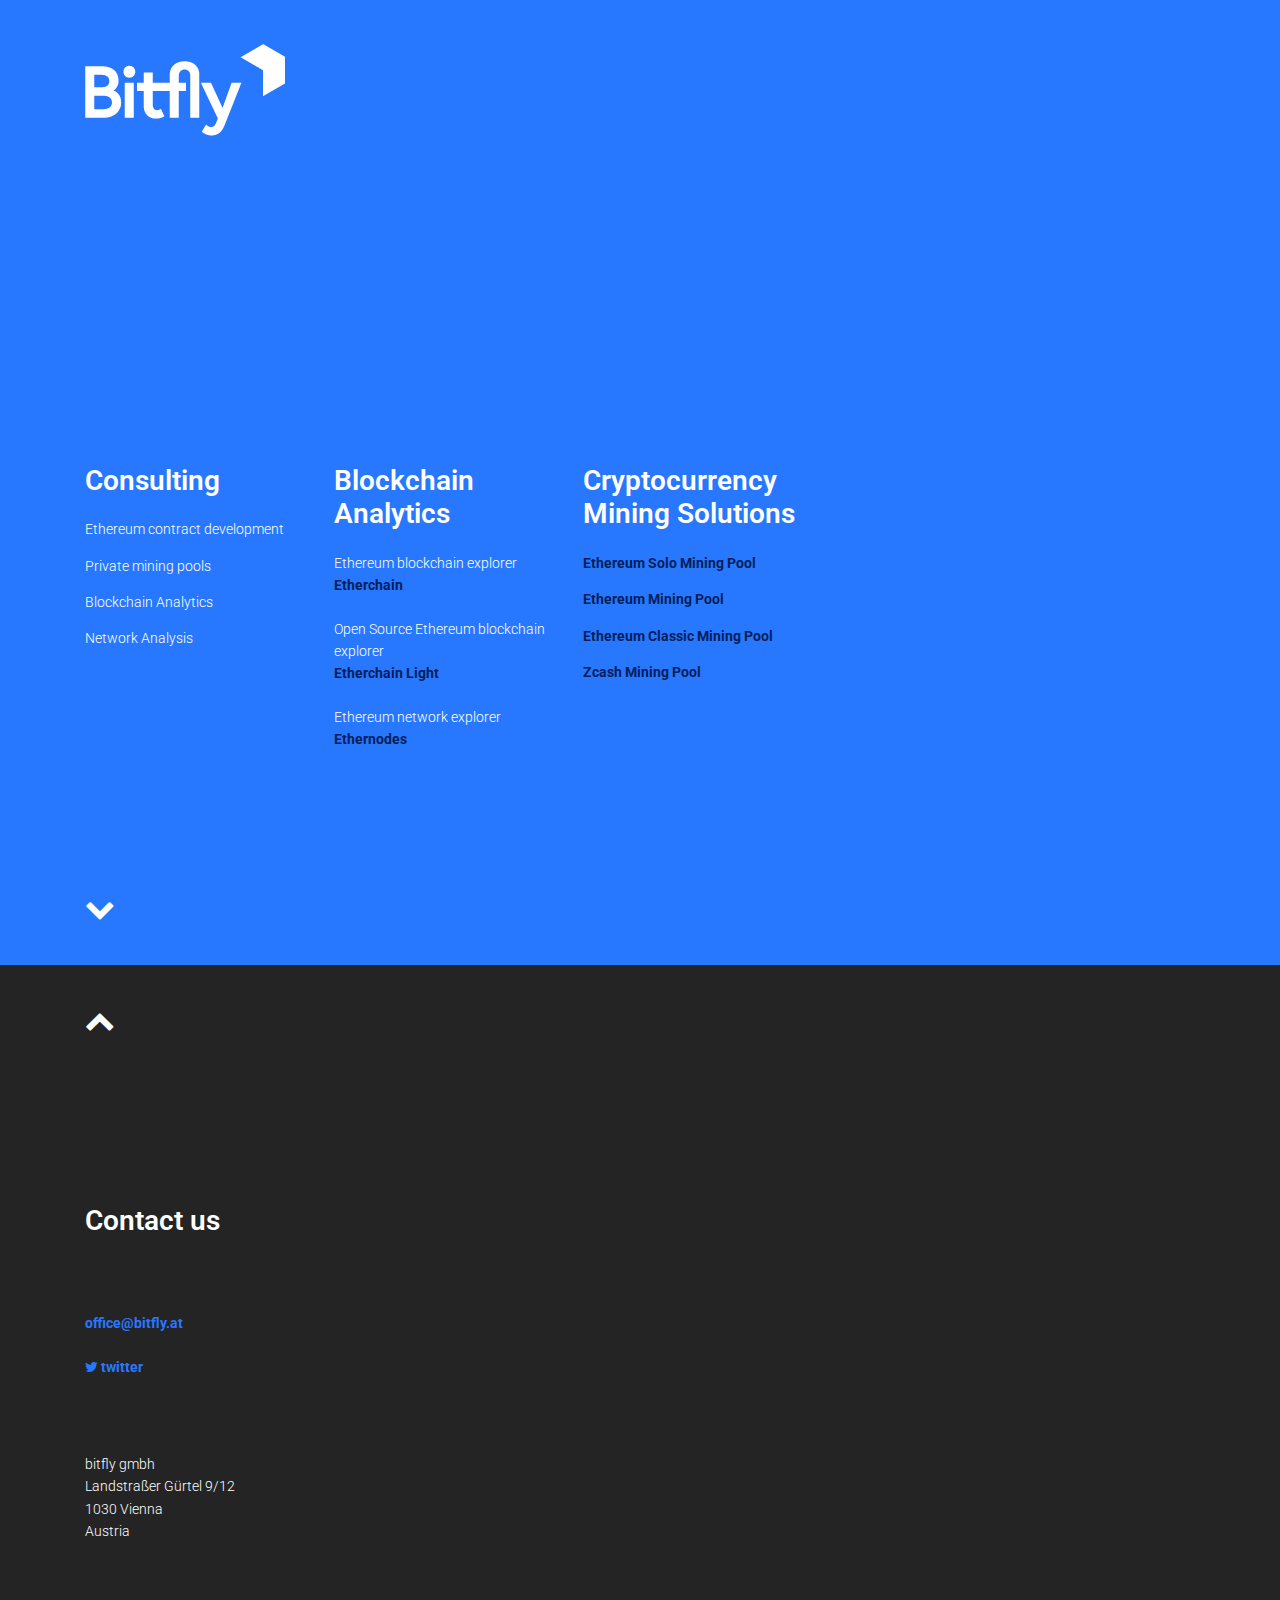
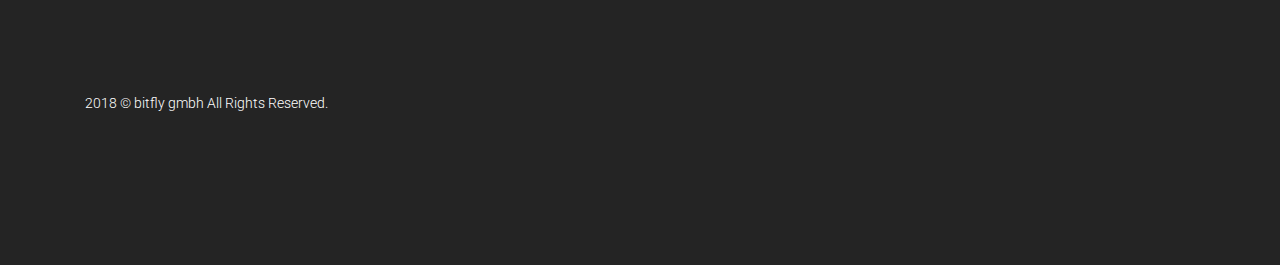
==== commit 5320e59d: "draft of the 2nd version according the CI specs" ====
--- a/index.html
+++ b/index.html
@@ -1,369 +1,142 @@
 <!DOCTYPE html>
-<!--[if IE 8]> <html lang="en" class="ie8"> <![endif]-->
-<!--[if IE 9]> <html lang="en" class="ie9"> <![endif]-->
-<!--[if !IE]><!-->
 <html lang="en">
-<!--<![endif]-->
+<head>
+    <meta charset="utf-8">
+    <meta http-equiv="X-UA-Compatible" content="IE=edge">
+    <meta name="viewport" content="width=device-width, initial-scale=1">
+    <meta name="description" content="">
+    <meta name="keywords" content="">
+    <meta name="author" content="">
+    <title>Bitfly</title>
 
-<head>
-    <title>bitfly | Innovative blockchain technology</title>
+    <link href="https://fonts.googleapis.com/css?family=Roboto" rel="stylesheet">
+    <link href="assets/css/toolkit.css" rel="stylesheet">
+    <link href="https://maxcdn.bootstrapcdn.com/font-awesome/4.7.0/css/font-awesome.min.css" rel="stylesheet" integrity="sha384-wvfXpqpZZVQGK6TAh5PVlGOfQNHSoD2xbE+QkPxCAFlNEevoEH3Sl0sibVcOQVnN" crossorigin="anonymous">
+    <link href="assets/css/application.css" rel="stylesheet">
 
-    <!-- Meta -->
-    <meta charset="utf-8">
-    <meta name="viewport" content="width=device-width, initial-scale=1.0">
-    <meta name="description" content="bitfly gmbh">
-    <meta name="author" content="bitfly gmbh">
+    <style>
+        /* note: this is a hack for ios iframe for bootstrap themes shopify page */
+        /* this chunk of css is not part of the toolkit :) */
+        body {
+            width: 1px;
+            min-width: 100%;
+            *width: 100%;
+            height: 100%;
+        }
+        html {
+            height: 100%;
+        }
+    </style>
 
-    <!-- Favicon -->
-    <link rel="icon" type="image/png" href="favicon.png" />
-
-    <!-- Web Fonts -->
-    <link rel='stylesheet' type='text/css' href='//fonts.googleapis.com/css?family=Open+Sans:400,300,600&amp;subset=cyrillic,latin'>
-
-    <!-- CSS Global Compulsory -->
-    <link rel="stylesheet" href="assets/plugins/bootstrap/css/bootstrap.min.css">
-    <link rel="stylesheet" href="assets/css/one.style.css">
-
-    <!-- CSS Footer -->
-    <link rel="stylesheet" href="assets/css/footers/footer-v7.css">
-
-    <!-- CSS Implementing Plugins -->
-    <link rel="stylesheet" href="assets/plugins/animate.css">
-    <link rel="stylesheet" href="assets/plugins/line-icons/line-icons.css">
-    <link rel="stylesheet" href="assets/plugins/font-awesome/css/font-awesome.min.css">
-    <link rel="stylesheet" href="assets/plugins/pace/pace-flash.css">
-    <link rel="stylesheet" href="assets/plugins/owl-carousel/owl.carousel.css">
-    <link rel="stylesheet" href="assets/plugins/cube-portfolio/cubeportfolio/css/cubeportfolio.min.css">
-    <link rel="stylesheet" href="assets/plugins/cube-portfolio/cubeportfolio/custom/custom-cubeportfolio.css">
-    <link rel="stylesheet" href="assets/plugins/revolution-slider/rs-plugin/css/settings.css" type="text/css" media="screen">
-    <!--[if lt IE 9]><link rel="stylesheet" href="assets/plugins/revolution-slider/rs-plugin/css/settings-ie8.css" type="text/css" media="screen"><![endif]-->
-
-    <!-- Style Switcher -->
-    <link rel="stylesheet" href="assets/css/plugins/style-switcher.css">
-
-    <!-- CSS Theme -->
-    <link rel="stylesheet" href="assets/css/theme-colors/default.css" id="style_color">
-    <link rel="stylesheet" href="assets/css/theme-skins/one.dark.css">
-
-    <!-- CSS Customization -->
-    <link rel="stylesheet" href="assets/css/custom.css">
 </head>
 
-<!--
-The #page-top ID is part of the scrolling feature.
-The data-spy and data-target are part of the built-in Bootstrap scrollspy function.
--->
+<body>
 
-<body id="body" data-spy="scroll" data-target=".one-page-header" class="demo-lightbox-gallery">
-
-    <!--=== Header ===-->
-    <nav class="one-page-header navbar navbar-default navbar-fixed-top" role="navigation">
-        <div class="container">
-            <div class="menu-container page-scroll">
-                <button type="button" class="navbar-toggle" data-toggle="collapse" data-target=".navbar-ex1-collapse">
-                    <span class="sr-only">Toggle navigation</span>
-                    <span class="icon-bar"></span>
-                    <span class="icon-bar"></span>
-                    <span class="icon-bar"></span>
-                </button>
-
-                <a class="navbar-brand" href="#intro">
-                    <span>B</span>itfly
-                    <!-- <img src="assets/img/logo1.png" alt="Logo"> -->
-                </a>
-            </div>
-
-            <!-- Collect the nav links, forms, and other content for toggling -->
-            <div class="collapse navbar-collapse navbar-ex1-collapse">
-                <div class="menu-container">
-                    <ul class="nav navbar-nav">
-                        <li class="page-scroll home">
-                            <a href="#body">Home</a>
-                        <li class="page-scroll">
-                            <a href="#services">Services</a>
-                        </li>
-                        <li class="page-scroll">
-                            <a href="#about">About Us</a>
-                        </li>
-                        </li>
-                        <li class="page-scroll">
-                            <a href="#contact">Contact</a>
-                        </li>
-                    </ul>
+<div id="content">
+    <div style="min-height: 100%" class="bg-bodacious-blue p-0" id="about">
+        <div class="row w-100">
+            <div class="margin-column"></div>
+            <div class="col-7 px-0">
+                <div class="frame"><span class="helper"></span><img class="bitfly-logo" src="assets/img/bitfly_logo.png"></div>
+                <div style="margin-bottom: 38%" class="d-none d-lg-block"></div>
+                <div style="margin-bottom: 120px" class="d-sm-block d-md-none"></div>
+                <div class="row w-100">
+                    <div class="col-lg-4 white">
+                        <h2 class="mb-4">Consulting</h2>
+                        <p>Ethereum contract development</p>
+                        <p>Private mining pools</p>
+                        <p>Blockchain Analytics</p>
+                        <p>Network Analysis</p>
+                        <div style="margin-bottom: 140px" class="d-sm-block d-md-none"></div>
+                        <div class="d-sm-block d-md-none main-chevron-down"><a href="#blockchain"><i style="font-size: 30px" class="fa fa-chevron-down white"></i></a></div>
+                    </div>
+                    <div class="col-lg-4 white" id="blockchain">
+                        <div style="height: 140px" class="d-sm-block d-md-none"></div>
+                        <h2 class="mb-4">Blockchain Analytics</h2>
+                        <p class="mb-0">Ethereum blockchain explorer</p>
+                        <a class="dark-blue font-weight-bold" href="https://www.etherchain.org">Etherchain</a>
+                        <p class="mb-0 mt-4">Open Source Ethereum blockchain explorer</p>
+                        <a class="dark-blue font-weight-bold" href="https://github.com/gobitfly/etherchain-light">Etherchain Light</a>
+                        <p class="mb-0 mt-4">Ethereum network explorer</p>
+                        <a class="dark-blue font-weight-bold" href="https://www.ethernodes.org/network/1">Ethernodes</a>
+                        <div style="height: 140px" class="d-sm-block d-md-none"></div>
+                        <div class="d-sm-block d-md-none main-chevron-down"><a href="#mining"><i style="font-size: 30px" class="fa fa-chevron-down white"></i></a></div>
+                    </div>
+                    <div class="col-lg-4 white" id="mining">
+                        <div style="height: 140px" class="d-sm-block d-md-none"></div>
+                        <h2 class="mb-4">Cryptocurrency Mining Solutions</h2>
+                        <p><a class="dark-blue font-weight-bold" href="https://ethpool.org/">Ethereum Solo Mining Pool</a></p>
+                        <p><a class="dark-blue font-weight-bold" href="https://ethermine.org/">Ethereum Mining Pool</a></p>
+                        <p><a class="dark-blue font-weight-bold" href="https://etc.ethermine.org/">Ethereum Classic Mining Pool</a></p>
+                        <p><a class="dark-blue font-weight-bold" href="https://zcash.flypool.org/">Zcash Mining Pool</a></p>
+                        <div style="height: 150px" class="d-sm-block d-md-none"></div>
+                        <div class="d-sm-block d-md-none main-chevron-down"><a href="#contact"><i style="font-size: 30px" class="fa fa-chevron-down white"></i></a></div>
+                    </div>
                 </div>
-            </div>
-            <!-- /.navbar-collapse -->
-        </div>
-        <!-- /.container -->
-    </nav>
-    <!--=== End Header ===-->
-
-    <!-- Intro Section -->
-    <section id="intro" class="intro-section">
-        <div class="fullscreenbanner-container">
-            <div class="fullscreenbanner">
-                <ul>
-                    <!-- SLIDE 1 -->
-                    <li data-transition="curtain-1" data-slotamount="5" data-masterspeed="500" data-title="Intro">
-                        <!-- MAIN IMAGE -->
-                        <img src="assets/img/sliders/revolution/shutterstock_516625030.jpg" alt="slidebg1" data-bgfit="cover" data-bgposition="center center" data-bgrepeat="no-repeat">
-
-                        <!-- LAYERS -->
-                        <div class="tp-caption rs-caption-1 sft start" data-x="center" data-hoffset="0" data-y="100" data-speed="800" data-start="1500" data-easing="Back.easeInOut" data-endspeed="300">
-                            Welcome to BITFLY
-                        </div>
-
-                        <!-- LAYER -->
-                        <div class="tp-caption rs-caption-2 sft" data-x="center" data-hoffset="0" data-y="200" data-speed="1000" data-start="3000" data-easing="Power4.easeOut" data-endspeed="300" data-endeasing="Power1.easeIn" data-captionhidden="off" style="z-index: 6">
-                            Innovative and reliable blockchain technology made in Austria.
-                        </div>
-
-                        <!-- LAYER -->
-                        <div class="tp-caption rs-caption-3 sft" data-x="center" data-hoffset="0" data-y="360" data-speed="800" data-start="3500" data-easing="Power4.easeOut" data-endspeed="300" data-endeasing="Power1.easeIn" data-captionhidden="off" style="z-index: 6">
-                            <span class="page-scroll"><a href="#services" class="btn-u btn-brd btn-brd-hover btn-u-light">Learn More</a></span>
-                            <span class="page-scroll"><a href="#about" class="btn-u btn-brd btn-brd-hover btn-u-light">Contact us</a></span>
-                        </div>
-                    </li>
-
-                    <!-- SLIDE 2 -->
-                    <li data-transition="curtain-1" data-slotamount="5" data-masterspeed="1000" data-title="Mining">
-                        <!-- MAIN IMAGE -->
-                        <img src="assets/img/portfolio/stock-photo-technology-connection-background-abstract-photo-of-block-chain-network-background-concept-536577367.jpg" alt="slidebg1" data-bgfit="cover" data-bgposition="center center" data-bgrepeat="no-repeat">
-
-                        <!-- LAYERS -->
-                        <div class="tp-caption rs-caption-1 sft start" data-x="center" data-hoffset="0" data-y="100" data-speed="800" data-start="1500" data-easing="Back.easeInOut" data-endspeed="300">
-                            CRYPTOCURRENCY MINING SOLUTIONS
-                        </div>
-
-                        <!-- LAYER -->
-                        <div class="tp-caption rs-caption-2 sft" data-x="center" data-hoffset="0" data-y="200" data-speed="1000" data-start="2500" data-easing="Power4.easeOut" data-endspeed="300" data-endeasing="Power1.easeIn" data-captionhidden="off" style="z-index: 6">
-                            We provide high quality & high performance cryptocurrency mining solutions.
-                        </div>
-
-                        <!-- LAYER -->
-                        <div class="tp-caption rs-caption-3 sft" data-x="center" data-hoffset="0" data-y="360" data-speed="800" data-start="3500" data-easing="Power4.easeOut" data-endspeed="300" data-endeasing="Power1.easeIn" data-captionhidden="off" style="z-index: 6">
-                            <span class="page-scroll"><a href="#services" class="btn-u btn-brd btn-brd-hover btn-u-light">Learn More</a></span>
-                            <span class="page-scroll"><a href="#about" class="btn-u btn-brd btn-brd-hover btn-u-light">Contact us</a></span>
-                        </div>
-                    </li>
-
-                    <!-- SLIDE 3 -->
-                    <li data-transition="curtain-1" data-slotamount="5" data-masterspeed="700" data-title="Analytics">
-                        <!-- MAIN IMAGE -->
-                        <img src="assets/img/sliders/revolution/shutterstock_534701395.jpg" alt="slidebg1" data-bgfit="cover" data-bgposition="center center" data-bgrepeat="no-repeat">
-
-                        <!-- LAYERS -->
-                        <div class="tp-caption rs-caption-1 sft start" data-x="center" data-hoffset="0" data-y="110" data-speed="800" data-start="1500" data-easing="Back.easeInOut" data-endspeed="300">
-                            BLOCKCHAIN ANALYTICS
-                        </div>
-
-                        <!-- LAYER -->
-                        <div class="tp-caption rs-caption-2 sfb" data-x="center" data-hoffset="0" data-y="210" data-speed="800" data-start="2500" data-easing="Power4.easeOut" data-endspeed="300" data-endeasing="Power1.easeIn" data-captionhidden="off" style="z-index: 6">
-                            Explore blockchains from within your browser.
-                        </div>
-
-                        <!-- LAYER -->
-                        <div class="tp-caption rs-caption-3 sfb" data-x="center" data-hoffset="0" data-y="370" data-speed="800" data-start="3500" data-easing="Power4.easeOut" data-endspeed="300" data-endeasing="Power1.easeIn" data-captionhidden="off" style="z-index: 6">
-                            <span class="page-scroll"><a href="#services" class="btn-u btn-brd btn-brd-hover btn-u-light">Learn More</a></span>
-                            <span class="page-scroll"><a href="#about" class="btn-u btn-brd btn-brd-hover btn-u-light">Contact us</a></span>
-                        </div>
-                    </li>
-                </ul>
-                <div class="tp-bannertimer tp-bottom"></div>
-                <div class="tp-dottedoverlay twoxtwo"></div>
+                <div style="margin-top: 19%" class="d-none d-lg-block"></div>
+                <div class="d-none d-lg-block main-chevron-down"><a href="#contact"><i style="font-size: 30px" class="fa fa-chevron-down white"></i></a></div>
             </div>
         </div>
-    </section>
-    <!-- End Intro Section -->
-
-    <!-- Services Section -->
-    <section id="services">
-        <div class="container content-lg">
-            <div class="title-v1">
-                <h2>Our Services</h2>
-            </div>
-
-            <div class="row service-box-v1">
-                <div class="col-md-4 col-sm-12">
-                    <div class="service-block service-block-default">
-                        <i class="icon-custom icon-lg icon-bg-u rounded-x fa fa-lightbulb-o"></i>
-                        <h2 class="heading-sm">Consulting</h2>
-                        <ul class="list-unstyled">
-                            <li>Ethereum contract development</li>
-                            <li>Private mining pools</li>
-                            <li>Blockchain analytics</li>
-                            <li>Network analysis</li>
-                            <li><a href="#contact">Contact us</a></li>
-                        </ul>
-                    </div>
+    </div>
+    <!-------------------------------------------------CONTACT SECTION------------------------------------------------------------------------->
+    <div style="min-height: 100%" class="bg-almost-black p-0 white" id="contact">
+        <div class="row w-100">
+            <div class="margin-column"></div>
+            <div class="col-7 px-0">
+                <div class="main-chevron-up"><a href="#about"><i style="font-size: 30px;" class="fa fa-chevron-up white mb-5"></i></a></div>
+                <div style="height: 20%" class="d-none d-lg-block"></div>
+                <div style="height: 100px" class="d-sm-block d-md-none"></div>
+                <h2 style="margin-bottom: 10%" class="d-none d-lg-block">Contact us</h2>
+                <h2 class="d-sm-block d-md-none">Contact us</h2>
+                <div style="margin-bottom: 10%">
+                    <p class="my-4"><a class="bodacious-blue font-weight-bold" href="mailto:office@bitfly.at">office@bitfly.at</a></p>
+                    <p class="my-4"><a class="bodacious-blue font-weight-bold" href="https://twitter.com/etherchain_org"><i class="fa fa-twitter"></i> twitter</a></p>
                 </div>
-                <div class="col-md-4 col-sm-6">
-                    <div class="service-block service-block-default">
-                        <i class="icon-custom icon-lg icon-bg-u rounded-x icon-line icon-magnifier"></i>
-                        <h2 class="heading-sm">Blockchain Analytics</h2>
-                        <ul class="list-unstyled">
-                            <li>Ethereum blockchain explorer: <a href="https://etherchain.org">Etherchain</a></li>
-                            <li>Open Source Ethereum blockchain explorer: <a href="https://github.com/gobitfly/etherchain-light">Etherchain Light</a></li>
-                            <li>Ethereum network explorer: <a href="https://ethernodes.org">Ethernodes</a></li>
-                        </ul>
-                    </div>
+                <div style="margin-bottom: 20%">
+                    <p class="mb-0">bitfly gmbh</p>
+                    <p class="mb-0">Landstraßer Gürtel 9/12</p>
+                    <p class="mb-0">1030 Vienna</p>
+                    <p class="mb-0">Austria</p>
                 </div>
-                <div class="col-md-4 col-sm-6">
-                    <div class="service-block service-block-default">
-                        <i class="icon-custom icon-lg icon-bg-u rounded-x icon-line icon-rocket"></i>
-                        <h2 class="heading-md">Cryptocurrency Mining Solutions</h2>
-                        <ul class="list-unstyled">
-                            <li><a href="http://ethpool.org">Ethereum Solo Mining Pool</a></li>
-                            <li><a href="https://ethermine.org">Ethereum Mining Pool</a></li>
-                            <li><a href="https://etc.ethermine.org">Ethereum Classic Mining Pool</a></li>
-                            <li><a href="https://zcash.flypool.org">Zcash Mining Pool</a></li>
-                        </ul>
-                    </div>
-                </div>
+                <div style="height: 100px" class="d-sm-block d-md-none"></div>
+                <p>2018 © bitfly gmbh All Rights Reserved.</p>
             </div>
         </div>
-    </section>
-    <!-- End Services Section -->
-    
-    <!--  About Section -->
-    <section id="about" class="about-section section-first">
-      <div class="team-v1 bg-grey content-lg">
-            <div class="container">
-                <div class="title-v1">
-                    <h2>Meet Our Team</h2>
-                </div>
+    </div>
+    <!-- Global site tag (gtag.js) - Google Analytics -->
+    <script async src="https://www.googletagmanager.com/gtag/js?id=UA-115759573-1"></script>
+    <script>
+        window.dataLayer = window.dataLayer || [];
+        function gtag(){dataLayer.push(arguments);}
+        gtag('js', new Date());
 
-                <ul class="list-unstyled row">
-                    <li class="col-sm-4 col-xs-4 md-margin-bottom-30">
-                        <div class="team-img">
-                            <img class="img-responsive" src="assets/img/team/peter_new.png" alt="">
-                        </div>
-                        <h3>Peter Pratscher</h3>
-                        <h4>/ Founder & CEO</h4>
-                        <p></p>
-                    </li>
-                    <li class="col-sm-4 col-xs-4">
-                        <div class="team-img">
-                            <img class="img-responsive" src="assets/img/team/fernando_new.png">
-                        </div>
-                        <h3>Fernando de la Concha</h3>
-                        <h4>/ Web Developer</h4>
-                        <p></p>
-                    </li>
-                    <li class="col-sm-4 col-xs-4">
-                        <div class="team-img">
-                            <img class="img-responsive" src="assets/img/team/johann_new.png">
-                        </div>
-                        <h3>Johann Tanzer</h3>
-                        <h4>/ DevOps</h4>
-                        <p></p>
-                    </li>
-                </ul>
-                <ul class="list-unstyled row">
-                    <li class="col-sm-4 col-xs-4 md-margin-bottom-30">
-                        <div class="team-img">
-                            <img class="img-responsive" src="assets/img/team/Iva.png" alt="">
-                        </div>
-                        <h3>Iva Pratscher</h3>
-                        <h4>/ Marketing & Customer Support Manager</h4>
-                        <p></p>
-                    </li>
-                    <li class="col-sm-4 col-xs-4">
-                        <div class="team-img">
-                            <img class="img-responsive" src="assets/img/team/alex_new.png" alt="">
-                        </div>
-                        <h3>Alexander Petznek</h3>
-                        <h4>/ Business Advisor</h4>
-                        <p></p>
-                    </li>                    
-                </ul>
-            </div>
-        </div>
-    </section>
-    <!--  About Section -->
-    
-    <!-- Contact Section -->
-    <section id="contact" class="contacts-section">
-        <div class="container content-lg">
-            <div class="title-v1">
-                <h2>Contact Us</h2>
-                <p></p>
-            </div>
+        gtag('config', 'UA-115759573-1');
+    </script>
 
-            <div class="row contacts-in">
-                <div class="col-md-6 md-margin-bottom-40">
-                    <ul class="list-unstyled">
-                        <li><i class="fa fa-home"></i> bitfly gmbh | Landstraßer Gürtel 9/12 | 1030 Vienna | Austria</li>
-                        <li><i class="fa fa-envelope"></i> <a href="mailto:office@bitfly.at">office@bitfly.at</a>
-                        </li>
-                        <li><i class="fa fa-globe"></i> <a href="http://www.bitfly.at">www.bitfly.at</a>
-                        </li>
-                    </ul>
-                </div>
-            </div>
-        </div>
+    <!-- built files will be auto injected -->
 
-        <div class="copyright-section">
-            <p>2017 &copy; bitfly gmbh All Rights Reserved. 
-            </p>
-            <ul class="social-icons">
-                <li>
-                    <a href="https://twitter.com/@bitfly_at" data-original-title="Twitter" class="social_twitter rounded-x"></a>
-                </li>
-            </ul>
-            <span class="page-scroll"><a href="#intro"><i class="fa fa-angle-double-up back-to-top"></i></a></span>
-        </div>
-    </section>
-    <!-- End Contact Section -->
+    <script src="assets/js/jquery.min.js"></script>
+    <script src="assets/js/popper.min.js"></script>
+    <script src="assets/js/toolkit.js"></script>
+    <script src="assets/js/application.js"></script>
+    <script>
+        // execute/clear BS loaders for docs
+        $(function(){while(window.BS&&window.BS.loader&&window.BS.loader.length){(window.BS.loader.pop())()}})
+    </script>
+    <script>
+        $('a[href^="#"]').on('click', function(event) {
 
-    <!-- JS Global Compulsory -->
-    <script src="assets/plugins/jquery/jquery.min.js"></script>
-    <script src="assets/plugins/jquery/jquery-migrate.min.js"></script>
-    <script src="assets/plugins/bootstrap/js/bootstrap.min.js"></script>
-    <!-- JS Implementing Plugins -->
-    <script src="assets/plugins/smoothScroll.js"></script>
-    <script src="assets/plugins/jquery.easing.min.js"></script>
-    <script src="assets/plugins/pace/pace.min.js"></script>
-    <script src="assets/plugins/jquery.parallax.js"></script>
-    <script src="assets/plugins/counter/waypoints.min.js"></script>
-    <script src="assets/plugins/counter/jquery.counterup.min.js"></script>
-    <script src="assets/plugins/owl-carousel/owl.carousel.js"></script>
-    <script src="assets/plugins/sky-forms-pro/skyforms/js/jquery.form.min.js"></script>
-    <script src="assets/plugins/sky-forms-pro/skyforms/js/jquery.validate.min.js"></script>
-    <script src="assets/plugins/revolution-slider/rs-plugin/js/jquery.themepunch.tools.min.js"></script>
-    <script src="assets/plugins/revolution-slider/rs-plugin/js/jquery.themepunch.revolution.min.js"></script>
-    <script src="assets/plugins/cube-portfolio/cubeportfolio/js/jquery.cubeportfolio.min.js"></script>
-    <!-- JS Page Level-->
-    <script src="assets/js/one.app.js"></script>
-    <script src="assets/js/forms/login.js"></script>
-    <script src="assets/js/forms/contact.js"></script>
-    <script src="assets/js/plugins/pace-loader.js"></script>
-    <script src="assets/js/plugins/owl-carousel.js"></script>
-    <script src="assets/js/plugins/style-switcher.js"></script>
-    <script src="assets/js/plugins/revolution-slider.js"></script>
-    <script src="assets/js/plugins/cube-portfolio/cube-portfolio-lightbox.js"></script>
-    <script>
-        jQuery(document).ready(function() {
-            App.init();
-            App.initCounter();
-            App.initParallaxBg();
-            LoginForm.initLoginForm();
-            ContactForm.initContactForm();
-            OwlCarousel.initOwlCarousel();
-            StyleSwitcher.initStyleSwitcher();
-            RevolutionSlider.initRSfullScreen();
+            var target = $(this.getAttribute('href'));
+
+            if( target.length ) {
+                event.preventDefault();
+                $('html, body').stop().animate({
+                    scrollTop: target.offset().top
+                }, 1000);
+            }
+
         });
     </script>
-    <!--[if lt IE 9]>
-		<script src="assets/plugins/respond.js"></script>
-		<script src="assets/plugins/html5shiv.js"></script>
-		<script src="assets/js/plugins/placeholder-IE-fixes.js"></script>
-		<script src="assets/plugins/sky-forms-pro/skyforms/js/sky-forms-ie8.js"></script>
-		<![endif]-->
+</body>
+</html>
 
-    <!--[if lt IE 10]>
-		<script src="assets/plugins/sky-forms-pro/skyforms/js/jquery.placeholder.min.js"></script>
-		<![endif]-->
-</body>
-
-</html>--- a/assets/css/toolkit.css
+++ b/assets/css/toolkit.css
@@ -0,0 +1,8476 @@
+@charset "UTF-8";
+@media print {
+  *,
+  *::before,
+  *::after {
+    text-shadow: none !important;
+    -webkit-box-shadow: none !important;
+            box-shadow: none !important; }
+  a,
+  a:visited {
+    text-decoration: underline; }
+  abbr[title]::after {
+    content: " (" attr(title) ")"; }
+  pre {
+    white-space: pre-wrap !important; }
+  pre,
+  blockquote {
+    border: 1px solid #999;
+    page-break-inside: avoid; }
+  thead {
+    display: table-header-group; }
+  tr,
+  img {
+    page-break-inside: avoid; }
+  p,
+  h2,
+  h3 {
+    orphans: 3;
+    widows: 3; }
+  h2,
+  h3 {
+    page-break-after: avoid; }
+  .navbar {
+    display: none; }
+  .badge {
+    border: 1px solid #000; }
+  .table {
+    border-collapse: collapse !important; }
+    .table td,
+    .table th {
+      background-color: #fff !important; }
+  .table-bordered th,
+  .table-bordered td {
+    border: 1px solid #ddd !important; } }
+
+html {
+  -webkit-box-sizing: border-box;
+          box-sizing: border-box;
+  font-family: sans-serif;
+  line-height: 1.15;
+  -webkit-text-size-adjust: 100%;
+  -ms-text-size-adjust: 100%;
+  -ms-overflow-style: scrollbar;
+  -webkit-tap-highlight-color: transparent; }
+
+*,
+*::before,
+*::after {
+  -webkit-box-sizing: inherit;
+          box-sizing: inherit; }
+
+@-ms-viewport {
+  width: device-width; }
+
+article, aside, dialog, figcaption, figure, footer, header, hgroup, main, nav, section {
+  display: block; }
+
+body {
+  margin: 0;
+  font-family: "Open Sans", "Helvetica Neue", Helvetica, Arial, sans-serif;
+  font-size: 1rem;
+  font-weight: 300;
+  line-height: 1.6;
+  color: #212529;
+  background-color: #f5f8fa; }
+
+[tabindex="-1"]:focus {
+  outline: none !important; }
+
+hr {
+  -webkit-box-sizing: content-box;
+          box-sizing: content-box;
+  height: 0;
+  overflow: visible; }
+
+h1, h2, h3, h4, h5, h6 {
+  margin-top: 0;
+  margin-bottom: .5rem; }
+
+p {
+  margin-top: 0;
+  margin-bottom: 1rem; }
+
+abbr[title],
+abbr[data-original-title] {
+  text-decoration: underline;
+  -webkit-text-decoration: underline dotted;
+          text-decoration: underline dotted;
+  cursor: help;
+  border-bottom: 0; }
+
+address {
+  margin-bottom: 1rem;
+  font-style: normal;
+  line-height: inherit; }
+
+ol,
+ul,
+dl {
+  margin-top: 0;
+  margin-bottom: 1rem; }
+
+ol ol,
+ul ul,
+ol ul,
+ul ol {
+  margin-bottom: 0; }
+
+dt {
+  font-weight: bold; }
+
+dd {
+  margin-bottom: .5rem;
+  margin-left: 0; }
+
+blockquote {
+  margin: 0 0 1rem; }
+
+dfn {
+  font-style: italic; }
+
+b,
+strong {
+  font-weight: bolder; }
+
+small {
+  font-size: 80%; }
+
+sub,
+sup {
+  position: relative;
+  font-size: 75%;
+  line-height: 0;
+  vertical-align: baseline; }
+
+sub {
+  bottom: -.25em; }
+
+sup {
+  top: -.5em; }
+
+a {
+  color: #3097D1;
+  text-decoration: none;
+  background-color: transparent;
+  -webkit-text-decoration-skip: objects; }
+  a:hover {
+    color: #216a94;
+    text-decoration: underline; }
+
+a:not([href]):not([tabindex]) {
+  color: inherit;
+  text-decoration: none; }
+  a:not([href]):not([tabindex]):focus, a:not([href]):not([tabindex]):hover {
+    color: inherit;
+    text-decoration: none; }
+  a:not([href]):not([tabindex]):focus {
+    outline: 0; }
+
+pre,
+code,
+kbd,
+samp {
+  font-family: monospace, monospace;
+  font-size: 1em; }
+
+pre {
+  margin-top: 0;
+  margin-bottom: 1rem;
+  overflow: auto; }
+
+figure {
+  margin: 0 0 1rem; }
+
+img {
+  vertical-align: middle;
+  border-style: none; }
+
+svg:not(:root) {
+  overflow: hidden; }
+
+a,
+area,
+button,
+[role="button"],
+input,
+label,
+select,
+summary,
+textarea {
+  -ms-touch-action: manipulation;
+      touch-action: manipulation; }
+
+table {
+  border-collapse: collapse; }
+
+caption {
+  padding-top: 0.75rem;
+  padding-bottom: 0.75rem;
+  color: #868e96;
+  text-align: left;
+  caption-side: bottom; }
+
+th {
+  text-align: left; }
+
+label {
+  display: inline-block;
+  margin-bottom: .5rem; }
+
+button:focus {
+  outline: 1px dotted;
+  outline: 5px auto -webkit-focus-ring-color; }
+
+input,
+button,
+select,
+optgroup,
+textarea {
+  margin: 0;
+  font-family: inherit;
+  font-size: inherit;
+  line-height: inherit; }
+
+button,
+input {
+  overflow: visible; }
+
+button,
+select {
+  text-transform: none; }
+
+button,
+html [type="button"],
+[type="reset"],
+[type="submit"] {
+  -webkit-appearance: button; }
+
+button::-moz-focus-inner,
+[type="button"]::-moz-focus-inner,
+[type="reset"]::-moz-focus-inner,
+[type="submit"]::-moz-focus-inner {
+  padding: 0;
+  border-style: none; }
+
+input[type="radio"],
+input[type="checkbox"] {
+  -webkit-box-sizing: border-box;
+          box-sizing: border-box;
+  padding: 0; }
+
+input[type="date"],
+input[type="time"],
+input[type="datetime-local"],
+input[type="month"] {
+  -webkit-appearance: listbox; }
+
+textarea {
+  overflow: auto;
+  resize: vertical; }
+
+fieldset {
+  min-width: 0;
+  padding: 0;
+  margin: 0;
+  border: 0; }
+
+legend {
+  display: block;
+  width: 100%;
+  max-width: 100%;
+  padding: 0;
+  margin-bottom: .5rem;
+  font-size: 1.5rem;
+  line-height: inherit;
+  color: inherit;
+  white-space: normal; }
+
+progress {
+  vertical-align: baseline; }
+
+[type="number"]::-webkit-inner-spin-button,
+[type="number"]::-webkit-outer-spin-button {
+  height: auto; }
+
+[type="search"] {
+  outline-offset: -2px;
+  -webkit-appearance: none; }
+
+[type="search"]::-webkit-search-cancel-button,
+[type="search"]::-webkit-search-decoration {
+  -webkit-appearance: none; }
+
+::-webkit-file-upload-button {
+  font: inherit;
+  -webkit-appearance: button; }
+
+output {
+  display: inline-block; }
+
+summary {
+  display: list-item; }
+
+template {
+  display: none; }
+
+[hidden] {
+  display: none !important; }
+
+h1, h2, h3, h4, h5, h6,
+.h1, .h2, .h3, .h4, .h5, .h6 {
+  margin-bottom: 0.5rem;
+  font-family: inherit;
+  font-weight: 600;
+  line-height: 1.2;
+  color: inherit; }
+
+h1, .h1 {
+  font-size: 2.5rem; }
+
+h2, .h2 {
+  font-size: 2rem; }
+
+h3, .h3 {
+  font-size: 1.75rem; }
+
+h4, .h4 {
+  font-size: 1.5rem; }
+
+h5, .h5 {
+  font-size: 1.25rem; }
+
+h6, .h6 {
+  font-size: 1rem; }
+
+.lead {
+  font-size: 1rem;
+  font-weight: 300; }
+
+.display-1 {
+  font-size: 6rem;
+  font-weight: 300;
+  line-height: 1.1; }
+
+.display-2 {
+  font-size: 5.5rem;
+  font-weight: 300;
+  line-height: 1.1; }
+
+.display-3 {
+  font-size: 4.5rem;
+  font-weight: 300;
+  line-height: 1.1; }
+
+.display-4 {
+  font-size: 3.5rem;
+  font-weight: 300;
+  line-height: 1.1; }
+
+hr {
+  margin-top: 1rem;
+  margin-bottom: 1rem;
+  border: 0;
+  border-top: 1px solid rgba(0, 0, 0, 0.1); }
+
+small,
+.small {
+  font-size: 80%;
+  font-weight: normal; }
+
+mark,
+.mark {
+  padding: 0.2em;
+  background-color: #fcf8e3; }
+
+.list-unstyled {
+  padding-left: 0;
+  list-style: none; }
+
+.list-inline {
+  padding-left: 0;
+  list-style: none; }
+
+.list-inline-item {
+  display: inline-block; }
+  .list-inline-item:not(:last-child) {
+    margin-right: 5px; }
+
+.initialism {
+  font-size: 90%;
+  text-transform: uppercase; }
+
+.blockquote {
+  margin-bottom: 20px;
+  font-size: 1.25rem; }
+
+.blockquote-footer {
+  display: block;
+  font-size: 80%;
+  color: #868e96; }
+  .blockquote-footer::before {
+    content: "\2014 \00A0"; }
+
+.img-fluid {
+  max-width: 100%;
+  height: auto; }
+
+.img-thumbnail {
+  padding: 0.25rem;
+  background-color: #fff;
+  border: 1px solid #ddd;
+  border-radius: 0.25rem;
+  -webkit-transition: all 0.2s ease-in-out;
+  transition: all 0.2s ease-in-out;
+  max-width: 100%;
+  height: auto; }
+
+.figure {
+  display: inline-block; }
+
+.figure-img {
+  margin-bottom: 10px;
+  line-height: 1; }
+
+.figure-caption {
+  font-size: 90%;
+  color: #868e96; }
+
+code,
+kbd,
+pre,
+samp {
+  font-family: Menlo, Monaco, Consolas, "Liberation Mono", "Courier New", monospace; }
+
+code {
+  padding: 0.2rem 0.4rem;
+  font-size: 90%;
+  color: #bd4147;
+  background-color: #f5f8fa;
+  border-radius: 0.25rem; }
+  a > code {
+    padding: 0;
+    color: inherit;
+    background-color: inherit; }
+
+kbd {
+  padding: 0.2rem 0.4rem;
+  font-size: 90%;
+  color: #fff;
+  background-color: #212529;
+  border-radius: 0.2rem; }
+  kbd kbd {
+    padding: 0;
+    font-size: 100%;
+    font-weight: bold; }
+
+pre {
+  display: block;
+  margin-top: 0;
+  margin-bottom: 1rem;
+  font-size: 90%;
+  color: #212529; }
+  pre code {
+    padding: 0;
+    font-size: inherit;
+    color: inherit;
+    background-color: transparent;
+    border-radius: 0; }
+
+.pre-scrollable {
+  max-height: 340px;
+  overflow-y: scroll; }
+
+.container {
+  margin-right: auto;
+  margin-left: auto;
+  padding-right: 15px;
+  padding-left: 15px;
+  width: 100%; }
+  @media (min-width: 992px) {
+    .container {
+      max-width: 990px; } }
+  @media (min-width: 1200px) {
+    .container {
+      max-width: 1230px; } }
+
+.container-fluid {
+  width: 100%;
+  margin-right: auto;
+  margin-left: auto;
+  padding-right: 15px;
+  padding-left: 15px;
+  width: 100%; }
+
+.row {
+  display: -webkit-box;
+  display: -ms-flexbox;
+  display: flex;
+  -ms-flex-wrap: wrap;
+      flex-wrap: wrap;
+  margin-right: -15px;
+  margin-left: -15px; }
+
+.no-gutters {
+  margin-right: 0;
+  margin-left: 0; }
+  .no-gutters > .col,
+  .no-gutters > [class*="col-"] {
+    padding-right: 0;
+    padding-left: 0; }
+
+.col-1, .col-2, .col-3, .col-4, .col-5, .col-6, .col-7, .col-8, .col-9, .col-10, .col-11, .col-12, .col,
+.col-auto, .col-sm-1, .col-sm-2, .col-sm-3, .col-sm-4, .col-sm-5, .col-sm-6, .col-sm-7, .col-sm-8, .col-sm-9, .col-sm-10, .col-sm-11, .col-sm-12, .col-sm,
+.col-sm-auto, .col-md-1, .col-md-2, .col-md-3, .col-md-4, .col-md-5, .col-md-6, .col-md-7, .col-md-8, .col-md-9, .col-md-10, .col-md-11, .col-md-12, .col-md,
+.col-md-auto, .col-lg-1, .col-lg-2, .col-lg-3, .col-lg-4, .col-lg-5, .col-lg-6, .col-lg-7, .col-lg-8, .col-lg-9, .col-lg-10, .col-lg-11, .col-lg-12, .col-lg,
+.col-lg-auto, .col-xl-1, .col-xl-2, .col-xl-3, .col-xl-4, .col-xl-5, .col-xl-6, .col-xl-7, .col-xl-8, .col-xl-9, .col-xl-10, .col-xl-11, .col-xl-12, .col-xl,
+.col-xl-auto {
+  position: relative;
+  width: 100%;
+  min-height: 1px;
+  padding-right: 15px;
+  padding-left: 15px; }
+
+.col {
+  -ms-flex-preferred-size: 0;
+      flex-basis: 0;
+  -webkit-box-flex: 1;
+      -ms-flex-positive: 1;
+          flex-grow: 1;
+  max-width: 100%; }
+
+.col-auto {
+  -webkit-box-flex: 0;
+      -ms-flex: 0 0 auto;
+          flex: 0 0 auto;
+  width: auto;
+  max-width: none; }
+
+.col-1 {
+  -webkit-box-flex: 0;
+      -ms-flex: 0 0 8.33333%;
+          flex: 0 0 8.33333%;
+  max-width: 8.33333%; }
+
+.col-2 {
+  -webkit-box-flex: 0;
+      -ms-flex: 0 0 16.66667%;
+          flex: 0 0 16.66667%;
+  max-width: 16.66667%; }
+
+.col-3 {
+  -webkit-box-flex: 0;
+      -ms-flex: 0 0 25%;
+          flex: 0 0 25%;
+  max-width: 25%; }
+
+.col-4 {
+  -webkit-box-flex: 0;
+      -ms-flex: 0 0 33.33333%;
+          flex: 0 0 33.33333%;
+  max-width: 33.33333%; }
+
+.col-5 {
+  -webkit-box-flex: 0;
+      -ms-flex: 0 0 41.66667%;
+          flex: 0 0 41.66667%;
+  max-width: 41.66667%; }
+
+.col-6 {
+  -webkit-box-flex: 0;
+      -ms-flex: 0 0 50%;
+          flex: 0 0 50%;
+  max-width: 50%; }
+
+.col-7 {
+  -webkit-box-flex: 0;
+      -ms-flex: 0 0 58.33333%;
+          flex: 0 0 58.33333%;
+  max-width: 58.33333%; }
+
+.col-8 {
+  -webkit-box-flex: 0;
+      -ms-flex: 0 0 66.66667%;
+          flex: 0 0 66.66667%;
+  max-width: 66.66667%; }
+
+.col-9 {
+  -webkit-box-flex: 0;
+      -ms-flex: 0 0 75%;
+          flex: 0 0 75%;
+  max-width: 75%; }
+
+.col-10 {
+  -webkit-box-flex: 0;
+      -ms-flex: 0 0 83.33333%;
+          flex: 0 0 83.33333%;
+  max-width: 83.33333%; }
+
+.col-11 {
+  -webkit-box-flex: 0;
+      -ms-flex: 0 0 91.66667%;
+          flex: 0 0 91.66667%;
+  max-width: 91.66667%; }
+
+.col-12 {
+  -webkit-box-flex: 0;
+      -ms-flex: 0 0 100%;
+          flex: 0 0 100%;
+  max-width: 100%; }
+
+.order-1 {
+  -webkit-box-ordinal-group: 2;
+      -ms-flex-order: 1;
+          order: 1; }
+
+.order-2 {
+  -webkit-box-ordinal-group: 3;
+      -ms-flex-order: 2;
+          order: 2; }
+
+.order-3 {
+  -webkit-box-ordinal-group: 4;
+      -ms-flex-order: 3;
+          order: 3; }
+
+.order-4 {
+  -webkit-box-ordinal-group: 5;
+      -ms-flex-order: 4;
+          order: 4; }
+
+.order-5 {
+  -webkit-box-ordinal-group: 6;
+      -ms-flex-order: 5;
+          order: 5; }
+
+.order-6 {
+  -webkit-box-ordinal-group: 7;
+      -ms-flex-order: 6;
+          order: 6; }
+
+.order-7 {
+  -webkit-box-ordinal-group: 8;
+      -ms-flex-order: 7;
+          order: 7; }
+
+.order-8 {
+  -webkit-box-ordinal-group: 9;
+      -ms-flex-order: 8;
+          order: 8; }
+
+.order-9 {
+  -webkit-box-ordinal-group: 10;
+      -ms-flex-order: 9;
+          order: 9; }
+
+.order-10 {
+  -webkit-box-ordinal-group: 11;
+      -ms-flex-order: 10;
+          order: 10; }
+
+.order-11 {
+  -webkit-box-ordinal-group: 12;
+      -ms-flex-order: 11;
+          order: 11; }
+
+.order-12 {
+  -webkit-box-ordinal-group: 13;
+      -ms-flex-order: 12;
+          order: 12; }
+
+@media (min-width: 576px) {
+  .col-sm {
+    -ms-flex-preferred-size: 0;
+        flex-basis: 0;
+    -webkit-box-flex: 1;
+        -ms-flex-positive: 1;
+            flex-grow: 1;
+    max-width: 100%; }
+  .col-sm-auto {
+    -webkit-box-flex: 0;
+        -ms-flex: 0 0 auto;
+            flex: 0 0 auto;
+    width: auto;
+    max-width: none; }
+  .col-sm-1 {
+    -webkit-box-flex: 0;
+        -ms-flex: 0 0 8.33333%;
+            flex: 0 0 8.33333%;
+    max-width: 8.33333%; }
+  .col-sm-2 {
+    -webkit-box-flex: 0;
+        -ms-flex: 0 0 16.66667%;
+            flex: 0 0 16.66667%;
+    max-width: 16.66667%; }
+  .col-sm-3 {
+    -webkit-box-flex: 0;
+        -ms-flex: 0 0 25%;
+            flex: 0 0 25%;
+    max-width: 25%; }
+  .col-sm-4 {
+    -webkit-box-flex: 0;
+        -ms-flex: 0 0 33.33333%;
+            flex: 0 0 33.33333%;
+    max-width: 33.33333%; }
+  .col-sm-5 {
+    -webkit-box-flex: 0;
+        -ms-flex: 0 0 41.66667%;
+            flex: 0 0 41.66667%;
+    max-width: 41.66667%; }
+  .col-sm-6 {
+    -webkit-box-flex: 0;
+        -ms-flex: 0 0 50%;
+            flex: 0 0 50%;
+    max-width: 50%; }
+  .col-sm-7 {
+    -webkit-box-flex: 0;
+        -ms-flex: 0 0 58.33333%;
+            flex: 0 0 58.33333%;
+    max-width: 58.33333%; }
+  .col-sm-8 {
+    -webkit-box-flex: 0;
+        -ms-flex: 0 0 66.66667%;
+            flex: 0 0 66.66667%;
+    max-width: 66.66667%; }
+  .col-sm-9 {
+    -webkit-box-flex: 0;
+        -ms-flex: 0 0 75%;
+            flex: 0 0 75%;
+    max-width: 75%; }
+  .col-sm-10 {
+    -webkit-box-flex: 0;
+        -ms-flex: 0 0 83.33333%;
+            flex: 0 0 83.33333%;
+    max-width: 83.33333%; }
+  .col-sm-11 {
+    -webkit-box-flex: 0;
+        -ms-flex: 0 0 91.66667%;
+            flex: 0 0 91.66667%;
+    max-width: 91.66667%; }
+  .col-sm-12 {
+    -webkit-box-flex: 0;
+        -ms-flex: 0 0 100%;
+            flex: 0 0 100%;
+    max-width: 100%; }
+  .order-sm-1 {
+    -webkit-box-ordinal-group: 2;
+        -ms-flex-order: 1;
+            order: 1; }
+  .order-sm-2 {
+    -webkit-box-ordinal-group: 3;
+        -ms-flex-order: 2;
+            order: 2; }
+  .order-sm-3 {
+    -webkit-box-ordinal-group: 4;
+        -ms-flex-order: 3;
+            order: 3; }
+  .order-sm-4 {
+    -webkit-box-ordinal-group: 5;
+        -ms-flex-order: 4;
+            order: 4; }
+  .order-sm-5 {
+    -webkit-box-ordinal-group: 6;
+        -ms-flex-order: 5;
+            order: 5; }
+  .order-sm-6 {
+    -webkit-box-ordinal-group: 7;
+        -ms-flex-order: 6;
+            order: 6; }
+  .order-sm-7 {
+    -webkit-box-ordinal-group: 8;
+        -ms-flex-order: 7;
+            order: 7; }
+  .order-sm-8 {
+    -webkit-box-ordinal-group: 9;
+        -ms-flex-order: 8;
+            order: 8; }
+  .order-sm-9 {
+    -webkit-box-ordinal-group: 10;
+        -ms-flex-order: 9;
+            order: 9; }
+  .order-sm-10 {
+    -webkit-box-ordinal-group: 11;
+        -ms-flex-order: 10;
+            order: 10; }
+  .order-sm-11 {
+    -webkit-box-ordinal-group: 12;
+        -ms-flex-order: 11;
+            order: 11; }
+  .order-sm-12 {
+    -webkit-box-ordinal-group: 13;
+        -ms-flex-order: 12;
+            order: 12; } }
+
+@media (min-width: 768px) {
+  .col-md {
+    -ms-flex-preferred-size: 0;
+        flex-basis: 0;
+    -webkit-box-flex: 1;
+        -ms-flex-positive: 1;
+            flex-grow: 1;
+    max-width: 100%; }
+  .col-md-auto {
+    -webkit-box-flex: 0;
+        -ms-flex: 0 0 auto;
+            flex: 0 0 auto;
+    width: auto;
+    max-width: none; }
+  .col-md-1 {
+    -webkit-box-flex: 0;
+        -ms-flex: 0 0 8.33333%;
+            flex: 0 0 8.33333%;
+    max-width: 8.33333%; }
+  .col-md-2 {
+    -webkit-box-flex: 0;
+        -ms-flex: 0 0 16.66667%;
+            flex: 0 0 16.66667%;
+    max-width: 16.66667%; }
+  .col-md-3 {
+    -webkit-box-flex: 0;
+        -ms-flex: 0 0 25%;
+            flex: 0 0 25%;
+    max-width: 25%; }
+  .col-md-4 {
+    -webkit-box-flex: 0;
+        -ms-flex: 0 0 33.33333%;
+            flex: 0 0 33.33333%;
+    max-width: 33.33333%; }
+  .col-md-5 {
+    -webkit-box-flex: 0;
+        -ms-flex: 0 0 41.66667%;
+            flex: 0 0 41.66667%;
+    max-width: 41.66667%; }
+  .col-md-6 {
+    -webkit-box-flex: 0;
+        -ms-flex: 0 0 50%;
+            flex: 0 0 50%;
+    max-width: 50%; }
+  .col-md-7 {
+    -webkit-box-flex: 0;
+        -ms-flex: 0 0 58.33333%;
+            flex: 0 0 58.33333%;
+    max-width: 58.33333%; }
+  .col-md-8 {
+    -webkit-box-flex: 0;
+        -ms-flex: 0 0 66.66667%;
+            flex: 0 0 66.66667%;
+    max-width: 66.66667%; }
+  .col-md-9 {
+    -webkit-box-flex: 0;
+        -ms-flex: 0 0 75%;
+            flex: 0 0 75%;
+    max-width: 75%; }
+  .col-md-10 {
+    -webkit-box-flex: 0;
+        -ms-flex: 0 0 83.33333%;
+            flex: 0 0 83.33333%;
+    max-width: 83.33333%; }
+  .col-md-11 {
+    -webkit-box-flex: 0;
+        -ms-flex: 0 0 91.66667%;
+            flex: 0 0 91.66667%;
+    max-width: 91.66667%; }
+  .col-md-12 {
+    -webkit-box-flex: 0;
+        -ms-flex: 0 0 100%;
+            flex: 0 0 100%;
+    max-width: 100%; }
+  .order-md-1 {
+    -webkit-box-ordinal-group: 2;
+        -ms-flex-order: 1;
+            order: 1; }
+  .order-md-2 {
+    -webkit-box-ordinal-group: 3;
+        -ms-flex-order: 2;
+            order: 2; }
+  .order-md-3 {
+    -webkit-box-ordinal-group: 4;
+        -ms-flex-order: 3;
+            order: 3; }
+  .order-md-4 {
+    -webkit-box-ordinal-group: 5;
+        -ms-flex-order: 4;
+            order: 4; }
+  .order-md-5 {
+    -webkit-box-ordinal-group: 6;
+        -ms-flex-order: 5;
+            order: 5; }
+  .order-md-6 {
+    -webkit-box-ordinal-group: 7;
+        -ms-flex-order: 6;
+            order: 6; }
+  .order-md-7 {
+    -webkit-box-ordinal-group: 8;
+        -ms-flex-order: 7;
+            order: 7; }
+  .order-md-8 {
+    -webkit-box-ordinal-group: 9;
+        -ms-flex-order: 8;
+            order: 8; }
+  .order-md-9 {
+    -webkit-box-ordinal-group: 10;
+        -ms-flex-order: 9;
+            order: 9; }
+  .order-md-10 {
+    -webkit-box-ordinal-group: 11;
+        -ms-flex-order: 10;
+            order: 10; }
+  .order-md-11 {
+    -webkit-box-ordinal-group: 12;
+        -ms-flex-order: 11;
+            order: 11; }
+  .order-md-12 {
+    -webkit-box-ordinal-group: 13;
+        -ms-flex-order: 12;
+            order: 12; } }
+
+@media (min-width: 992px) {
+  .col-lg {
+    -ms-flex-preferred-size: 0;
+        flex-basis: 0;
+    -webkit-box-flex: 1;
+        -ms-flex-positive: 1;
+            flex-grow: 1;
+    max-width: 100%; }
+  .col-lg-auto {
+    -webkit-box-flex: 0;
+        -ms-flex: 0 0 auto;
+            flex: 0 0 auto;
+    width: auto;
+    max-width: none; }
+  .col-lg-1 {
+    -webkit-box-flex: 0;
+        -ms-flex: 0 0 8.33333%;
+            flex: 0 0 8.33333%;
+    max-width: 8.33333%; }
+  .col-lg-2 {
+    -webkit-box-flex: 0;
+        -ms-flex: 0 0 16.66667%;
+            flex: 0 0 16.66667%;
+    max-width: 16.66667%; }
+  .col-lg-3 {
+    -webkit-box-flex: 0;
+        -ms-flex: 0 0 25%;
+            flex: 0 0 25%;
+    max-width: 25%; }
+  .col-lg-4 {
+    -webkit-box-flex: 0;
+        -ms-flex: 0 0 33.33333%;
+            flex: 0 0 33.33333%;
+    max-width: 33.33333%; }
+  .col-lg-5 {
+    -webkit-box-flex: 0;
+        -ms-flex: 0 0 41.66667%;
+            flex: 0 0 41.66667%;
+    max-width: 41.66667%; }
+  .col-lg-6 {
+    -webkit-box-flex: 0;
+        -ms-flex: 0 0 50%;
+            flex: 0 0 50%;
+    max-width: 50%; }
+  .col-lg-7 {
+    -webkit-box-flex: 0;
+        -ms-flex: 0 0 58.33333%;
+            flex: 0 0 58.33333%;
+    max-width: 58.33333%; }
+  .col-lg-8 {
+    -webkit-box-flex: 0;
+        -ms-flex: 0 0 66.66667%;
+            flex: 0 0 66.66667%;
+    max-width: 66.66667%; }
+  .col-lg-9 {
+    -webkit-box-flex: 0;
+        -ms-flex: 0 0 75%;
+            flex: 0 0 75%;
+    max-width: 75%; }
+  .col-lg-10 {
+    -webkit-box-flex: 0;
+        -ms-flex: 0 0 83.33333%;
+            flex: 0 0 83.33333%;
+    max-width: 83.33333%; }
+  .col-lg-11 {
+    -webkit-box-flex: 0;
+        -ms-flex: 0 0 91.66667%;
+            flex: 0 0 91.66667%;
+    max-width: 91.66667%; }
+  .col-lg-12 {
+    -webkit-box-flex: 0;
+        -ms-flex: 0 0 100%;
+            flex: 0 0 100%;
+    max-width: 100%; }
+  .order-lg-1 {
+    -webkit-box-ordinal-group: 2;
+        -ms-flex-order: 1;
+            order: 1; }
+  .order-lg-2 {
+    -webkit-box-ordinal-group: 3;
+        -ms-flex-order: 2;
+            order: 2; }
+  .order-lg-3 {
+    -webkit-box-ordinal-group: 4;
+        -ms-flex-order: 3;
+            order: 3; }
+  .order-lg-4 {
+    -webkit-box-ordinal-group: 5;
+        -ms-flex-order: 4;
+            order: 4; }
+  .order-lg-5 {
+    -webkit-box-ordinal-group: 6;
+        -ms-flex-order: 5;
+            order: 5; }
+  .order-lg-6 {
+    -webkit-box-ordinal-group: 7;
+        -ms-flex-order: 6;
+            order: 6; }
+  .order-lg-7 {
+    -webkit-box-ordinal-group: 8;
+        -ms-flex-order: 7;
+            order: 7; }
+  .order-lg-8 {
+    -webkit-box-ordinal-group: 9;
+        -ms-flex-order: 8;
+            order: 8; }
+  .order-lg-9 {
+    -webkit-box-ordinal-group: 10;
+        -ms-flex-order: 9;
+            order: 9; }
+  .order-lg-10 {
+    -webkit-box-ordinal-group: 11;
+        -ms-flex-order: 10;
+            order: 10; }
+  .order-lg-11 {
+    -webkit-box-ordinal-group: 12;
+        -ms-flex-order: 11;
+            order: 11; }
+  .order-lg-12 {
+    -webkit-box-ordinal-group: 13;
+        -ms-flex-order: 12;
+            order: 12; } }
+
+@media (min-width: 1200px) {
+  .col-xl {
+    -ms-flex-preferred-size: 0;
+        flex-basis: 0;
+    -webkit-box-flex: 1;
+        -ms-flex-positive: 1;
+            flex-grow: 1;
+    max-width: 100%; }
+  .col-xl-auto {
+    -webkit-box-flex: 0;
+        -ms-flex: 0 0 auto;
+            flex: 0 0 auto;
+    width: auto;
+    max-width: none; }
+  .col-xl-1 {
+    -webkit-box-flex: 0;
+        -ms-flex: 0 0 8.33333%;
+            flex: 0 0 8.33333%;
+    max-width: 8.33333%; }
+  .col-xl-2 {
+    -webkit-box-flex: 0;
+        -ms-flex: 0 0 16.66667%;
+            flex: 0 0 16.66667%;
+    max-width: 16.66667%; }
+  .col-xl-3 {
+    -webkit-box-flex: 0;
+        -ms-flex: 0 0 25%;
+            flex: 0 0 25%;
+    max-width: 25%; }
+  .col-xl-4 {
+    -webkit-box-flex: 0;
+        -ms-flex: 0 0 33.33333%;
+            flex: 0 0 33.33333%;
+    max-width: 33.33333%; }
+  .col-xl-5 {
+    -webkit-box-flex: 0;
+        -ms-flex: 0 0 41.66667%;
+            flex: 0 0 41.66667%;
+    max-width: 41.66667%; }
+  .col-xl-6 {
+    -webkit-box-flex: 0;
+        -ms-flex: 0 0 50%;
+            flex: 0 0 50%;
+    max-width: 50%; }
+  .col-xl-7 {
+    -webkit-box-flex: 0;
+        -ms-flex: 0 0 58.33333%;
+            flex: 0 0 58.33333%;
+    max-width: 58.33333%; }
+  .col-xl-8 {
+    -webkit-box-flex: 0;
+        -ms-flex: 0 0 66.66667%;
+            flex: 0 0 66.66667%;
+    max-width: 66.66667%; }
+  .col-xl-9 {
+    -webkit-box-flex: 0;
+        -ms-flex: 0 0 75%;
+            flex: 0 0 75%;
+    max-width: 75%; }
+  .col-xl-10 {
+    -webkit-box-flex: 0;
+        -ms-flex: 0 0 83.33333%;
+            flex: 0 0 83.33333%;
+    max-width: 83.33333%; }
+  .col-xl-11 {
+    -webkit-box-flex: 0;
+        -ms-flex: 0 0 91.66667%;
+            flex: 0 0 91.66667%;
+    max-width: 91.66667%; }
+  .col-xl-12 {
+    -webkit-box-flex: 0;
+        -ms-flex: 0 0 100%;
+            flex: 0 0 100%;
+    max-width: 100%; }
+  .order-xl-1 {
+    -webkit-box-ordinal-group: 2;
+        -ms-flex-order: 1;
+            order: 1; }
+  .order-xl-2 {
+    -webkit-box-ordinal-group: 3;
+        -ms-flex-order: 2;
+            order: 2; }
+  .order-xl-3 {
+    -webkit-box-ordinal-group: 4;
+        -ms-flex-order: 3;
+            order: 3; }
+  .order-xl-4 {
+    -webkit-box-ordinal-group: 5;
+        -ms-flex-order: 4;
+            order: 4; }
+  .order-xl-5 {
+    -webkit-box-ordinal-group: 6;
+        -ms-flex-order: 5;
+            order: 5; }
+  .order-xl-6 {
+    -webkit-box-ordinal-group: 7;
+        -ms-flex-order: 6;
+            order: 6; }
+  .order-xl-7 {
+    -webkit-box-ordinal-group: 8;
+        -ms-flex-order: 7;
+            order: 7; }
+  .order-xl-8 {
+    -webkit-box-ordinal-group: 9;
+        -ms-flex-order: 8;
+            order: 8; }
+  .order-xl-9 {
+    -webkit-box-ordinal-group: 10;
+        -ms-flex-order: 9;
+            order: 9; }
+  .order-xl-10 {
+    -webkit-box-ordinal-group: 11;
+        -ms-flex-order: 10;
+            order: 10; }
+  .order-xl-11 {
+    -webkit-box-ordinal-group: 12;
+        -ms-flex-order: 11;
+            order: 11; }
+  .order-xl-12 {
+    -webkit-box-ordinal-group: 13;
+        -ms-flex-order: 12;
+            order: 12; } }
+
+.table {
+  width: 100%;
+  max-width: 100%;
+  margin-bottom: 20px;
+  background-color: transparent; }
+  .table th,
+  .table td {
+    padding: 0.75rem;
+    vertical-align: top;
+    border-top: 1px solid #d4dbe0; }
+  .table thead th {
+    vertical-align: bottom;
+    border-bottom: 2px solid #d4dbe0; }
+  .table tbody + tbody {
+    border-top: 2px solid #d4dbe0; }
+  .table .table {
+    background-color: #f5f8fa; }
+
+.table-sm th,
+.table-sm td {
+  padding: 0.3rem; }
+
+.table-bordered {
+  border: 1px solid #d4dbe0; }
+  .table-bordered th,
+  .table-bordered td {
+    border: 1px solid #d4dbe0; }
+  .table-bordered thead th,
+  .table-bordered thead td {
+    border-bottom-width: 2px; }
+
+.table-striped tbody tr:nth-of-type(odd) {
+  background-color: rgba(0, 0, 0, 0.05); }
+
+.table-hover tbody tr:hover {
+  background-color: rgba(0, 0, 0, 0.075); }
+
+.table-primary,
+.table-primary > th,
+.table-primary > td {
+  background-color: #c5e2f2; }
+
+.table-hover .table-primary:hover {
+  background-color: #b0d8ed; }
+  .table-hover .table-primary:hover > td,
+  .table-hover .table-primary:hover > th {
+    background-color: #b0d8ed; }
+
+.table-secondary,
+.table-secondary > th,
+.table-secondary > td {
+  background-color: #f3f5f6; }
+
+.table-hover .table-secondary:hover {
+  background-color: #e4e9eb; }
+  .table-hover .table-secondary:hover > td,
+  .table-hover .table-secondary:hover > th {
+    background-color: #e4e9eb; }
+
+.table-success,
+.table-success > th,
+.table-success > td {
+  background-color: #d1ebd1; }
+
+.table-hover .table-success:hover {
+  background-color: #bfe3bf; }
+  .table-hover .table-success:hover > td,
+  .table-hover .table-success:hover > th {
+    background-color: #bfe3bf; }
+
+.table-info,
+.table-info > th,
+.table-info > td {
+  background-color: #d1edf6; }
+
+.table-hover .table-info:hover {
+  background-color: #bce5f2; }
+  .table-hover .table-info:hover > td,
+  .table-hover .table-info:hover > th {
+    background-color: #bce5f2; }
+
+.table-warning,
+.table-warning > th,
+.table-warning > td {
+  background-color: #fbe8cd; }
+
+.table-hover .table-warning:hover {
+  background-color: #f9ddb5; }
+  .table-hover .table-warning:hover > td,
+  .table-hover .table-warning:hover > th {
+    background-color: #f9ddb5; }
+
+.table-danger,
+.table-danger > th,
+.table-danger > td {
+  background-color: #f4cfce; }
+
+.table-hover .table-danger:hover {
+  background-color: #efbbb9; }
+  .table-hover .table-danger:hover > td,
+  .table-hover .table-danger:hover > th {
+    background-color: #efbbb9; }
+
+.table-light,
+.table-light > th,
+.table-light > td {
+  background-color: #fcfdfe; }
+
+.table-hover .table-light:hover {
+  background-color: #e9f0f8; }
+  .table-hover .table-light:hover > td,
+  .table-hover .table-light:hover > th {
+    background-color: #e9f0f8; }
+
+.table-dark,
+.table-dark > th,
+.table-dark > td {
+  background-color: #bdc3c7; }
+
+.table-hover .table-dark:hover {
+  background-color: #afb6bb; }
+  .table-hover .table-dark:hover > td,
+  .table-hover .table-dark:hover > th {
+    background-color: #afb6bb; }
+
+.table-active,
+.table-active > th,
+.table-active > td {
+  background-color: rgba(0, 0, 0, 0.075); }
+
+.table-hover .table-active:hover {
+  background-color: rgba(0, 0, 0, 0.075); }
+  .table-hover .table-active:hover > td,
+  .table-hover .table-active:hover > th {
+    background-color: rgba(0, 0, 0, 0.075); }
+
+.thead-inverse th {
+  color: #fff;
+  background-color: #212529; }
+
+.thead-default th {
+  color: #1e3948;
+  background-color: #d4dbe0; }
+
+.table-inverse {
+  color: #fff;
+  background-color: #212529; }
+  .table-inverse th,
+  .table-inverse td,
+  .table-inverse thead th {
+    border-color: #32383e; }
+  .table-inverse.table-bordered {
+    border: 0; }
+  .table-inverse.table-striped tbody tr:nth-of-type(odd) {
+    background-color: rgba(255, 255, 255, 0.05); }
+  .table-inverse.table-hover tbody tr:hover {
+    background-color: rgba(255, 255, 255, 0.075); }
+
+@media (max-width: 991px) {
+  .table-responsive {
+    display: block;
+    width: 100%;
+    overflow-x: auto;
+    -ms-overflow-style: -ms-autohiding-scrollbar; }
+    .table-responsive.table-bordered {
+      border: 0; } }
+
+.form-control {
+  display: block;
+  width: 100%;
+  padding: 0.5rem 0.75rem;
+  font-size: 1rem;
+  line-height: 1.25;
+  color: #1e3948;
+  background-color: #fff;
+  background-image: none;
+  background-clip: padding-box;
+  border: 1px solid rgba(0, 0, 0, 0.15);
+  border-radius: 0.25rem;
+  -webkit-transition: border-color ease-in-out 0.15s, -webkit-box-shadow ease-in-out 0.15s;
+  transition: border-color ease-in-out 0.15s, -webkit-box-shadow ease-in-out 0.15s;
+  transition: border-color ease-in-out 0.15s, box-shadow ease-in-out 0.15s;
+  transition: border-color ease-in-out 0.15s, box-shadow ease-in-out 0.15s, -webkit-box-shadow ease-in-out 0.15s; }
+  .form-control::-ms-expand {
+    background-color: transparent;
+    border: 0; }
+  .form-control:focus {
+    color: #1e3948;
+    background-color: #fff;
+    border-color: #98cbe8;
+    outline: none; }
+  .form-control::-webkit-input-placeholder {
+    color: #868e96;
+    opacity: 1; }
+  .form-control:-ms-input-placeholder {
+    color: #868e96;
+    opacity: 1; }
+  .form-control::placeholder {
+    color: #868e96;
+    opacity: 1; }
+  .form-control:disabled, .form-control[readonly] {
+    background-color: #d4dbe0;
+    opacity: 1; }
+
+select.form-control:not([size]):not([multiple]) {
+  height: calc(2.25rem + 2px); }
+
+select.form-control:focus::-ms-value {
+  color: #1e3948;
+  background-color: #fff; }
+
+.form-control-file,
+.form-control-range {
+  display: block; }
+
+.col-form-label {
+  padding-top: calc(0.5rem - 1px * 2);
+  padding-bottom: calc(0.5rem - 1px * 2);
+  margin-bottom: 0; }
+
+.col-form-label-lg {
+  padding-top: calc(0.5rem - 1px * 2);
+  padding-bottom: calc(0.5rem - 1px * 2);
+  font-size: 1.25rem; }
+
+.col-form-label-sm {
+  padding-top: calc(0.25rem - 1px * 2);
+  padding-bottom: calc(0.25rem - 1px * 2);
+  font-size: 0.875rem; }
+
+.col-form-legend {
+  padding-top: 0.5rem;
+  padding-bottom: 0.5rem;
+  margin-bottom: 0;
+  font-size: 1rem; }
+
+.form-control-plaintext {
+  padding-top: 0.5rem;
+  padding-bottom: 0.5rem;
+  margin-bottom: 0;
+  line-height: 1.25;
+  border: solid transparent;
+  border-width: 1px 0; }
+  .form-control-plaintext.form-control-sm, .input-group-sm > .form-control-plaintext.form-control,
+  .input-group-sm > .form-control-plaintext.input-group-addon,
+  .input-group-sm > .input-group-btn > .form-control-plaintext.btn, .form-control-plaintext.form-control-lg, .input-group-lg > .form-control-plaintext.form-control,
+  .input-group-lg > .form-control-plaintext.input-group-addon,
+  .input-group-lg > .input-group-btn > .form-control-plaintext.btn {
+    padding-right: 0;
+    padding-left: 0; }
+
+.form-control-sm, .input-group-sm > .form-control,
+.input-group-sm > .input-group-addon,
+.input-group-sm > .input-group-btn > .btn {
+  padding: 0.25rem 0.5rem;
+  font-size: 0.875rem;
+  line-height: 1.5;
+  border-radius: 0.2rem; }
+
+select.form-control-sm:not([size]):not([multiple]), .input-group-sm > select.form-control:not([size]):not([multiple]),
+.input-group-sm > select.input-group-addon:not([size]):not([multiple]),
+.input-group-sm > .input-group-btn > select.btn:not([size]):not([multiple]) {
+  height: calc(1.8125rem + 2px); }
+
+.form-control-lg, .input-group-lg > .form-control,
+.input-group-lg > .input-group-addon,
+.input-group-lg > .input-group-btn > .btn {
+  padding: 0.5rem 1rem;
+  font-size: 1.25rem;
+  line-height: 1.5;
+  border-radius: 0.3rem; }
+
+select.form-control-lg:not([size]):not([multiple]), .input-group-lg > select.form-control:not([size]):not([multiple]),
+.input-group-lg > select.input-group-addon:not([size]):not([multiple]),
+.input-group-lg > .input-group-btn > select.btn:not([size]):not([multiple]) {
+  height: calc(2.3125rem + 2px); }
+
+.form-group {
+  margin-bottom: 1rem; }
+
+.form-text {
+  display: block;
+  margin-top: 0.25rem; }
+
+.form-row {
+  display: -webkit-box;
+  display: -ms-flexbox;
+  display: flex;
+  -ms-flex-wrap: wrap;
+      flex-wrap: wrap;
+  margin-right: -5px;
+  margin-left: -5px; }
+  .form-row > .col,
+  .form-row > [class*="col-"] {
+    padding-right: 5px;
+    padding-left: 5px; }
+
+.form-check {
+  position: relative;
+  display: block;
+  margin-bottom: 0.5rem; }
+  .form-check.disabled .form-check-label {
+    color: #868e96; }
+
+.form-check-label {
+  padding-left: 1.25rem;
+  margin-bottom: 0; }
+
+.form-check-input {
+  position: absolute;
+  margin-top: 0.25rem;
+  margin-left: -1.25rem; }
+  .form-check-input:only-child {
+    position: static; }
+
+.form-check-inline {
+  display: inline-block; }
+  .form-check-inline .form-check-label {
+    vertical-align: middle; }
+  .form-check-inline + .form-check-inline {
+    margin-left: 0.75rem; }
+
+.invalid-feedback {
+  display: none;
+  margin-top: .25rem;
+  font-size: .875rem;
+  color: #d9534f; }
+
+.invalid-tooltip {
+  position: absolute;
+  top: 100%;
+  z-index: 5;
+  display: none;
+  width: 250px;
+  padding: .5rem;
+  margin-top: .1rem;
+  font-size: .875rem;
+  line-height: 1;
+  color: #fff;
+  background-color: rgba(217, 83, 79, 0.8);
+  border-radius: .2rem; }
+
+.was-validated .form-control:valid, .form-control.is-valid, .was-validated
+.custom-select:valid,
+.custom-select.is-valid {
+  border-color: #5cb85c; }
+  .was-validated .form-control:valid:focus, .form-control.is-valid:focus, .was-validated
+  .custom-select:valid:focus,
+  .custom-select.is-valid:focus {
+    -webkit-box-shadow: 0 0 0 0.2rem rgba(92, 184, 92, 0.25);
+            box-shadow: 0 0 0 0.2rem rgba(92, 184, 92, 0.25); }
+  .was-validated .form-control:valid ~ .invalid-feedback,
+  .was-validated .form-control:valid ~ .invalid-tooltip, .form-control.is-valid ~ .invalid-feedback,
+  .form-control.is-valid ~ .invalid-tooltip, .was-validated
+  .custom-select:valid ~ .invalid-feedback,
+  .was-validated
+  .custom-select:valid ~ .invalid-tooltip,
+  .custom-select.is-valid ~ .invalid-feedback,
+  .custom-select.is-valid ~ .invalid-tooltip {
+    display: block; }
+
+.was-validated .form-check-input:valid + .form-check-label, .form-check-input.is-valid + .form-check-label {
+  color: #5cb85c; }
+
+.was-validated .custom-control-input:valid ~ .custom-control-indicator, .custom-control-input.is-valid ~ .custom-control-indicator {
+  background-color: rgba(92, 184, 92, 0.25); }
+
+.was-validated .custom-control-input:valid ~ .custom-control-description, .custom-control-input.is-valid ~ .custom-control-description {
+  color: #5cb85c; }
+
+.was-validated .custom-file-input:valid ~ .custom-file-control, .custom-file-input.is-valid ~ .custom-file-control {
+  border-color: #5cb85c; }
+  .was-validated .custom-file-input:valid ~ .custom-file-control::before, .custom-file-input.is-valid ~ .custom-file-control::before {
+    border-color: inherit; }
+
+.was-validated .custom-file-input:valid:focus, .custom-file-input.is-valid:focus {
+  -webkit-box-shadow: 0 0 0 0.2rem rgba(92, 184, 92, 0.25);
+          box-shadow: 0 0 0 0.2rem rgba(92, 184, 92, 0.25); }
+
+.was-validated .form-control:invalid, .form-control.is-invalid, .was-validated
+.custom-select:invalid,
+.custom-select.is-invalid {
+  border-color: #d9534f; }
+  .was-validated .form-control:invalid:focus, .form-control.is-invalid:focus, .was-validated
+  .custom-select:invalid:focus,
+  .custom-select.is-invalid:focus {
+    -webkit-box-shadow: 0 0 0 0.2rem rgba(217, 83, 79, 0.25);
+            box-shadow: 0 0 0 0.2rem rgba(217, 83, 79, 0.25); }
+  .was-validated .form-control:invalid ~ .invalid-feedback,
+  .was-validated .form-control:invalid ~ .invalid-tooltip, .form-control.is-invalid ~ .invalid-feedback,
+  .form-control.is-invalid ~ .invalid-tooltip, .was-validated
+  .custom-select:invalid ~ .invalid-feedback,
+  .was-validated
+  .custom-select:invalid ~ .invalid-tooltip,
+  .custom-select.is-invalid ~ .invalid-feedback,
+  .custom-select.is-invalid ~ .invalid-tooltip {
+    display: block; }
+
+.was-validated .form-check-input:invalid + .form-check-label, .form-check-input.is-invalid + .form-check-label {
+  color: #d9534f; }
+
+.was-validated .custom-control-input:invalid ~ .custom-control-indicator, .custom-control-input.is-invalid ~ .custom-control-indicator {
+  background-color: rgba(217, 83, 79, 0.25); }
+
+.was-validated .custom-control-input:invalid ~ .custom-control-description, .custom-control-input.is-invalid ~ .custom-control-description {
+  color: #d9534f; }
+
+.was-validated .custom-file-input:invalid ~ .custom-file-control, .custom-file-input.is-invalid ~ .custom-file-control {
+  border-color: #d9534f; }
+  .was-validated .custom-file-input:invalid ~ .custom-file-control::before, .custom-file-input.is-invalid ~ .custom-file-control::before {
+    border-color: inherit; }
+
+.was-validated .custom-file-input:invalid:focus, .custom-file-input.is-invalid:focus {
+  -webkit-box-shadow: 0 0 0 0.2rem rgba(217, 83, 79, 0.25);
+          box-shadow: 0 0 0 0.2rem rgba(217, 83, 79, 0.25); }
+
+.form-inline {
+  display: -webkit-box;
+  display: -ms-flexbox;
+  display: flex;
+  -webkit-box-orient: horizontal;
+  -webkit-box-direction: normal;
+      -ms-flex-flow: row wrap;
+          flex-flow: row wrap;
+  -webkit-box-align: center;
+      -ms-flex-align: center;
+          align-items: center; }
+  .form-inline .form-check {
+    width: 100%; }
+  @media (min-width: 576px) {
+    .form-inline label {
+      display: -webkit-box;
+      display: -ms-flexbox;
+      display: flex;
+      -webkit-box-align: center;
+          -ms-flex-align: center;
+              align-items: center;
+      -webkit-box-pack: center;
+          -ms-flex-pack: center;
+              justify-content: center;
+      margin-bottom: 0; }
+    .form-inline .form-group {
+      display: -webkit-box;
+      display: -ms-flexbox;
+      display: flex;
+      -webkit-box-flex: 0;
+          -ms-flex: 0 0 auto;
+              flex: 0 0 auto;
+      -webkit-box-orient: horizontal;
+      -webkit-box-direction: normal;
+          -ms-flex-flow: row wrap;
+              flex-flow: row wrap;
+      -webkit-box-align: center;
+          -ms-flex-align: center;
+              align-items: center;
+      margin-bottom: 0; }
+    .form-inline .form-control {
+      display: inline-block;
+      width: auto;
+      vertical-align: middle; }
+    .form-inline .form-control-plaintext {
+      display: inline-block; }
+    .form-inline .input-group {
+      width: auto; }
+    .form-inline .form-control-label {
+      margin-bottom: 0;
+      vertical-align: middle; }
+    .form-inline .form-check {
+      display: -webkit-box;
+      display: -ms-flexbox;
+      display: flex;
+      -webkit-box-align: center;
+          -ms-flex-align: center;
+              align-items: center;
+      -webkit-box-pack: center;
+          -ms-flex-pack: center;
+              justify-content: center;
+      width: auto;
+      margin-top: 0;
+      margin-bottom: 0; }
+    .form-inline .form-check-label {
+      padding-left: 0; }
+    .form-inline .form-check-input {
+      position: relative;
+      margin-top: 0;
+      margin-right: 0.25rem;
+      margin-left: 0; }
+    .form-inline .custom-control {
+      display: -webkit-box;
+      display: -ms-flexbox;
+      display: flex;
+      -webkit-box-align: center;
+          -ms-flex-align: center;
+              align-items: center;
+      -webkit-box-pack: center;
+          -ms-flex-pack: center;
+              justify-content: center;
+      padding-left: 0; }
+    .form-inline .custom-control-indicator {
+      position: static;
+      display: inline-block;
+      margin-right: 0.25rem;
+      vertical-align: text-bottom; }
+    .form-inline .has-feedback .form-control-feedback {
+      top: 0; } }
+
+.btn {
+  display: inline-block;
+  font-weight: normal;
+  text-align: center;
+  white-space: nowrap;
+  vertical-align: middle;
+  -webkit-user-select: none;
+     -moz-user-select: none;
+      -ms-user-select: none;
+          user-select: none;
+  border: 1px solid transparent;
+  padding: 0.5rem 0.75rem;
+  font-size: 1rem;
+  line-height: 1.25;
+  border-radius: 0.25rem;
+  -webkit-transition: all 0.15s ease-in-out;
+  transition: all 0.15s ease-in-out; }
+  .btn:focus, .btn:hover {
+    text-decoration: none; }
+  .btn:focus, .btn.focus {
+    outline: 0;
+    -webkit-box-shadow: 0 0 0 3px rgba(48, 151, 209, 0.25);
+            box-shadow: 0 0 0 3px rgba(48, 151, 209, 0.25); }
+  .btn.disabled, .btn:disabled {
+    opacity: .65; }
+  .btn:active, .btn.active {
+    background-image: none; }
+
+a.btn.disabled,
+fieldset[disabled] a.btn {
+  pointer-events: none; }
+
+.btn-primary {
+  color: #fff;
+  background-color: #3097D1;
+  border-color: #3097D1; }
+  .btn-primary:hover {
+    color: #fff;
+    background-color: #2881b3;
+    border-color: #2579a9; }
+  .btn-primary:focus, .btn-primary.focus {
+    -webkit-box-shadow: 0 0 0 3px rgba(48, 151, 209, 0.5);
+            box-shadow: 0 0 0 3px rgba(48, 151, 209, 0.5); }
+  .btn-primary.disabled, .btn-primary:disabled {
+    background-color: #3097D1;
+    border-color: #3097D1; }
+  .btn-primary:active, .btn-primary.active,
+  .show > .btn-primary.dropdown-toggle {
+    background-color: #2881b3;
+    background-image: none;
+    border-color: #2579a9; }
+
+.btn-secondary {
+  color: #111;
+  background-color: #d4dbe0;
+  border-color: #d4dbe0; }
+  .btn-secondary:hover {
+    color: #111;
+    background-color: #bec8d0;
+    border-color: #b6c2cb; }
+  .btn-secondary:focus, .btn-secondary.focus {
+    -webkit-box-shadow: 0 0 0 3px rgba(212, 219, 224, 0.5);
+            box-shadow: 0 0 0 3px rgba(212, 219, 224, 0.5); }
+  .btn-secondary.disabled, .btn-secondary:disabled {
+    background-color: #d4dbe0;
+    border-color: #d4dbe0; }
+  .btn-secondary:active, .btn-secondary.active,
+  .show > .btn-secondary.dropdown-toggle {
+    background-color: #bec8d0;
+    background-image: none;
+    border-color: #b6c2cb; }
+
+.btn-success {
+  color: #fff;
+  background-color: #5cb85c;
+  border-color: #5cb85c; }
+  .btn-success:hover {
+    color: #fff;
+    background-color: #48a648;
+    border-color: #449d44; }
+  .btn-success:focus, .btn-success.focus {
+    -webkit-box-shadow: 0 0 0 3px rgba(92, 184, 92, 0.5);
+            box-shadow: 0 0 0 3px rgba(92, 184, 92, 0.5); }
+  .btn-success.disabled, .btn-success:disabled {
+    background-color: #5cb85c;
+    border-color: #5cb85c; }
+  .btn-success:active, .btn-success.active,
+  .show > .btn-success.dropdown-toggle {
+    background-color: #48a648;
+    background-image: none;
+    border-color: #449d44; }
+
+.btn-info {
+  color: #111;
+  background-color: #5bc0de;
+  border-color: #5bc0de; }
+  .btn-info:hover {
+    color: #111;
+    background-color: #3bb4d8;
+    border-color: #31b0d5; }
+  .btn-info:focus, .btn-info.focus {
+    -webkit-box-shadow: 0 0 0 3px rgba(91, 192, 222, 0.5);
+            box-shadow: 0 0 0 3px rgba(91, 192, 222, 0.5); }
+  .btn-info.disabled, .btn-info:disabled {
+    background-color: #5bc0de;
+    border-color: #5bc0de; }
+  .btn-info:active, .btn-info.active,
+  .show > .btn-info.dropdown-toggle {
+    background-color: #3bb4d8;
+    background-image: none;
+    border-color: #31b0d5; }
+
+.btn-warning {
+  color: #111;
+  background-color: #f0ad4e;
+  border-color: #f0ad4e; }
+  .btn-warning:hover {
+    color: #111;
+    background-color: #ed9d2b;
+    border-color: #ec971f; }
+  .btn-warning:focus, .btn-warning.focus {
+    -webkit-box-shadow: 0 0 0 3px rgba(240, 173, 78, 0.5);
+            box-shadow: 0 0 0 3px rgba(240, 173, 78, 0.5); }
+  .btn-warning.disabled, .btn-warning:disabled {
+    background-color: #f0ad4e;
+    border-color: #f0ad4e; }
+  .btn-warning:active, .btn-warning.active,
+  .show > .btn-warning.dropdown-toggle {
+    background-color: #ed9d2b;
+    background-image: none;
+    border-color: #ec971f; }
+
+.btn-danger {
+  color: #fff;
+  background-color: #d9534f;
+  border-color: #d9534f; }
+  .btn-danger:hover {
+    color: #fff;
+    background-color: #d23430;
+    border-color: #c9302c; }
+  .btn-danger:focus, .btn-danger.focus {
+    -webkit-box-shadow: 0 0 0 3px rgba(217, 83, 79, 0.5);
+            box-shadow: 0 0 0 3px rgba(217, 83, 79, 0.5); }
+  .btn-danger.disabled, .btn-danger:disabled {
+    background-color: #d9534f;
+    border-color: #d9534f; }
+  .btn-danger:active, .btn-danger.active,
+  .show > .btn-danger.dropdown-toggle {
+    background-color: #d23430;
+    background-image: none;
+    border-color: #c9302c; }
+
+.btn-light {
+  color: #111;
+  background-color: #f5f8fa;
+  border-color: #f5f8fa; }
+  .btn-light:hover {
+    color: #111;
+    background-color: #dce6ed;
+    border-color: #d3e0e9; }
+  .btn-light:focus, .btn-light.focus {
+    -webkit-box-shadow: 0 0 0 3px rgba(245, 248, 250, 0.5);
+            box-shadow: 0 0 0 3px rgba(245, 248, 250, 0.5); }
+  .btn-light.disabled, .btn-light:disabled {
+    background-color: #f5f8fa;
+    border-color: #f5f8fa; }
+  .btn-light:active, .btn-light.active,
+  .show > .btn-light.dropdown-toggle {
+    background-color: #dce6ed;
+    background-image: none;
+    border-color: #d3e0e9; }
+
+.btn-dark {
+  color: #fff;
+  background-color: #122a38;
+  border-color: #122a38; }
+  .btn-dark:hover {
+    color: #fff;
+    background-color: #09141b;
+    border-color: #060d11; }
+  .btn-dark:focus, .btn-dark.focus {
+    -webkit-box-shadow: 0 0 0 3px rgba(18, 42, 56, 0.5);
+            box-shadow: 0 0 0 3px rgba(18, 42, 56, 0.5); }
+  .btn-dark.disabled, .btn-dark:disabled {
+    background-color: #122a38;
+    border-color: #122a38; }
+  .btn-dark:active, .btn-dark.active,
+  .show > .btn-dark.dropdown-toggle {
+    background-color: #09141b;
+    background-image: none;
+    border-color: #060d11; }
+
+.btn-outline-primary {
+  color: #3097D1;
+  background-color: transparent;
+  background-image: none;
+  border-color: #3097D1; }
+  .btn-outline-primary:hover {
+    color: #fff;
+    background-color: #3097D1;
+    border-color: #3097D1; }
+  .btn-outline-primary:focus, .btn-outline-primary.focus {
+    -webkit-box-shadow: 0 0 0 3px rgba(48, 151, 209, 0.5);
+            box-shadow: 0 0 0 3px rgba(48, 151, 209, 0.5); }
+  .btn-outline-primary.disabled, .btn-outline-primary:disabled {
+    color: #3097D1;
+    background-color: transparent; }
+  .btn-outline-primary:active, .btn-outline-primary.active,
+  .show > .btn-outline-primary.dropdown-toggle {
+    color: #fff;
+    background-color: #3097D1;
+    border-color: #3097D1; }
+
+.btn-outline-secondary {
+  color: #d4dbe0;
+  background-color: transparent;
+  background-image: none;
+  border-color: #d4dbe0; }
+  .btn-outline-secondary:hover {
+    color: #fff;
+    background-color: #d4dbe0;
+    border-color: #d4dbe0; }
+  .btn-outline-secondary:focus, .btn-outline-secondary.focus {
+    -webkit-box-shadow: 0 0 0 3px rgba(212, 219, 224, 0.5);
+            box-shadow: 0 0 0 3px rgba(212, 219, 224, 0.5); }
+  .btn-outline-secondary.disabled, .btn-outline-secondary:disabled {
+    color: #d4dbe0;
+    background-color: transparent; }
+  .btn-outline-secondary:active, .btn-outline-secondary.active,
+  .show > .btn-outline-secondary.dropdown-toggle {
+    color: #fff;
+    background-color: #d4dbe0;
+    border-color: #d4dbe0; }
+
+.btn-outline-success {
+  color: #5cb85c;
+  background-color: transparent;
+  background-image: none;
+  border-color: #5cb85c; }
+  .btn-outline-success:hover {
+    color: #fff;
+    background-color: #5cb85c;
+    border-color: #5cb85c; }
+  .btn-outline-success:focus, .btn-outline-success.focus {
+    -webkit-box-shadow: 0 0 0 3px rgba(92, 184, 92, 0.5);
+            box-shadow: 0 0 0 3px rgba(92, 184, 92, 0.5); }
+  .btn-outline-success.disabled, .btn-outline-success:disabled {
+    color: #5cb85c;
+    background-color: transparent; }
+  .btn-outline-success:active, .btn-outline-success.active,
+  .show > .btn-outline-success.dropdown-toggle {
+    color: #fff;
+    background-color: #5cb85c;
+    border-color: #5cb85c; }
+
+.btn-outline-info {
+  color: #5bc0de;
+  background-color: transparent;
+  background-image: none;
+  border-color: #5bc0de; }
+  .btn-outline-info:hover {
+    color: #fff;
+    background-color: #5bc0de;
+    border-color: #5bc0de; }
+  .btn-outline-info:focus, .btn-outline-info.focus {
+    -webkit-box-shadow: 0 0 0 3px rgba(91, 192, 222, 0.5);
+            box-shadow: 0 0 0 3px rgba(91, 192, 222, 0.5); }
+  .btn-outline-info.disabled, .btn-outline-info:disabled {
+    color: #5bc0de;
+    background-color: transparent; }
+  .btn-outline-info:active, .btn-outline-info.active,
+  .show > .btn-outline-info.dropdown-toggle {
+    color: #fff;
+    background-color: #5bc0de;
+    border-color: #5bc0de; }
+
+.btn-outline-warning {
+  color: #f0ad4e;
+  background-color: transparent;
+  background-image: none;
+  border-color: #f0ad4e; }
+  .btn-outline-warning:hover {
+    color: #fff;
+    background-color: #f0ad4e;
+    border-color: #f0ad4e; }
+  .btn-outline-warning:focus, .btn-outline-warning.focus {
+    -webkit-box-shadow: 0 0 0 3px rgba(240, 173, 78, 0.5);
+            box-shadow: 0 0 0 3px rgba(240, 173, 78, 0.5); }
+  .btn-outline-warning.disabled, .btn-outline-warning:disabled {
+    color: #f0ad4e;
+    background-color: transparent; }
+  .btn-outline-warning:active, .btn-outline-warning.active,
+  .show > .btn-outline-warning.dropdown-toggle {
+    color: #fff;
+    background-color: #f0ad4e;
+    border-color: #f0ad4e; }
+
+.btn-outline-danger {
+  color: #d9534f;
+  background-color: transparent;
+  background-image: none;
+  border-color: #d9534f; }
+  .btn-outline-danger:hover {
+    color: #fff;
+    background-color: #d9534f;
+    border-color: #d9534f; }
+  .btn-outline-danger:focus, .btn-outline-danger.focus {
+    -webkit-box-shadow: 0 0 0 3px rgba(217, 83, 79, 0.5);
+            box-shadow: 0 0 0 3px rgba(217, 83, 79, 0.5); }
+  .btn-outline-danger.disabled, .btn-outline-danger:disabled {
+    color: #d9534f;
+    background-color: transparent; }
+  .btn-outline-danger:active, .btn-outline-danger.active,
+  .show > .btn-outline-danger.dropdown-toggle {
+    color: #fff;
+    background-color: #d9534f;
+    border-color: #d9534f; }
+
+.btn-outline-light {
+  color: #f5f8fa;
+  background-color: transparent;
+  background-image: none;
+  border-color: #f5f8fa; }
+  .btn-outline-light:hover {
+    color: #fff;
+    background-color: #f5f8fa;
+    border-color: #f5f8fa; }
+  .btn-outline-light:focus, .btn-outline-light.focus {
+    -webkit-box-shadow: 0 0 0 3px rgba(245, 248, 250, 0.5);
+            box-shadow: 0 0 0 3px rgba(245, 248, 250, 0.5); }
+  .btn-outline-light.disabled, .btn-outline-light:disabled {
+    color: #f5f8fa;
+    background-color: transparent; }
+  .btn-outline-light:active, .btn-outline-light.active,
+  .show > .btn-outline-light.dropdown-toggle {
+    color: #fff;
+    background-color: #f5f8fa;
+    border-color: #f5f8fa; }
+
+.btn-outline-dark {
+  color: #122a38;
+  background-color: transparent;
+  background-image: none;
+  border-color: #122a38; }
+  .btn-outline-dark:hover {
+    color: #fff;
+    background-color: #122a38;
+    border-color: #122a38; }
+  .btn-outline-dark:focus, .btn-outline-dark.focus {
+    -webkit-box-shadow: 0 0 0 3px rgba(18, 42, 56, 0.5);
+            box-shadow: 0 0 0 3px rgba(18, 42, 56, 0.5); }
+  .btn-outline-dark.disabled, .btn-outline-dark:disabled {
+    color: #122a38;
+    background-color: transparent; }
+  .btn-outline-dark:active, .btn-outline-dark.active,
+  .show > .btn-outline-dark.dropdown-toggle {
+    color: #fff;
+    background-color: #122a38;
+    border-color: #122a38; }
+
+.btn-link {
+  font-weight: normal;
+  color: #3097D1;
+  border-radius: 0; }
+  .btn-link, .btn-link:active, .btn-link.active, .btn-link:disabled {
+    background-color: transparent; }
+  .btn-link, .btn-link:focus, .btn-link:active {
+    border-color: transparent;
+    -webkit-box-shadow: none;
+            box-shadow: none; }
+  .btn-link:hover {
+    border-color: transparent; }
+  .btn-link:focus, .btn-link:hover {
+    color: #216a94;
+    text-decoration: underline;
+    background-color: transparent; }
+  .btn-link:disabled {
+    color: #868e96; }
+    .btn-link:disabled:focus, .btn-link:disabled:hover {
+      text-decoration: none; }
+
+.btn-lg, .btn-group-lg > .btn {
+  padding: 0.5rem 1rem;
+  font-size: 1.25rem;
+  line-height: 1.5;
+  border-radius: 0.3rem; }
+
+.btn-sm, .btn-group-sm > .btn {
+  padding: 0.25rem 0.5rem;
+  font-size: 0.875rem;
+  line-height: 1.5;
+  border-radius: 0.2rem; }
+
+.btn-block {
+  display: block;
+  width: 100%; }
+
+.btn-block + .btn-block {
+  margin-top: 0.5rem; }
+
+input[type="submit"].btn-block,
+input[type="reset"].btn-block,
+input[type="button"].btn-block {
+  width: 100%; }
+
+.fade {
+  opacity: 0;
+  -webkit-transition: opacity 0.15s linear;
+  transition: opacity 0.15s linear; }
+  .fade.show {
+    opacity: 1; }
+
+.collapse {
+  display: none; }
+  .collapse.show {
+    display: block; }
+
+tr.collapse.show {
+  display: table-row; }
+
+tbody.collapse.show {
+  display: table-row-group; }
+
+.collapsing {
+  position: relative;
+  height: 0;
+  overflow: hidden;
+  -webkit-transition: height 0.35s ease;
+  transition: height 0.35s ease; }
+
+.dropup,
+.dropdown {
+  position: relative; }
+
+.dropdown-toggle::after {
+  display: inline-block;
+  width: 0;
+  height: 0;
+  margin-left: 0.255em;
+  vertical-align: 0.255em;
+  content: "";
+  border-top: 0.3em solid;
+  border-right: 0.3em solid transparent;
+  border-left: 0.3em solid transparent; }
+
+.dropdown-toggle:empty::after {
+  margin-left: 0; }
+
+.dropup .dropdown-menu {
+  margin-top: 0;
+  margin-bottom: 0.125rem; }
+
+.dropup .dropdown-toggle::after {
+  border-top: 0;
+  border-bottom: 0.3em solid; }
+
+.dropdown-menu {
+  position: absolute;
+  top: 100%;
+  left: 0;
+  z-index: 1000;
+  display: none;
+  float: left;
+  min-width: 10rem;
+  padding: 0.5rem 0;
+  margin: 0.125rem 0 0;
+  font-size: 1rem;
+  color: #212529;
+  text-align: left;
+  list-style: none;
+  background-color: #fff;
+  background-clip: padding-box;
+  border: 1px solid rgba(0, 0, 0, 0.15);
+  border-radius: 0.25rem; }
+
+.dropdown-divider {
+  height: 0;
+  margin: 10px 0;
+  overflow: hidden;
+  border-top: 1px solid #d4dbe0; }
+
+.dropdown-item {
+  display: block;
+  width: 100%;
+  padding: 5px 20px;
+  clear: both;
+  font-weight: normal;
+  color: rgba(0, 0, 0, 0.5);
+  text-align: inherit;
+  white-space: nowrap;
+  background: none;
+  border: 0; }
+  .dropdown-item:focus, .dropdown-item:hover {
+    color: #16181b;
+    text-decoration: none;
+    background-color: #f5f8fa; }
+  .dropdown-item.active, .dropdown-item:active {
+    color: #fff;
+    text-decoration: none;
+    background-color: #3097D1; }
+  .dropdown-item.disabled, .dropdown-item:disabled {
+    color: #868e96;
+    background-color: transparent; }
+
+.show > a {
+  outline: 0; }
+
+.dropdown-menu.show {
+  display: block; }
+
+.dropdown-header {
+  display: block;
+  padding: 0.5rem 20px;
+  margin-bottom: 0;
+  font-size: 0.875rem;
+  color: #868e96;
+  white-space: nowrap; }
+
+.btn-group,
+.btn-group-vertical {
+  position: relative;
+  display: -webkit-inline-box;
+  display: -ms-inline-flexbox;
+  display: inline-flex;
+  vertical-align: middle; }
+  .btn-group > .btn,
+  .btn-group-vertical > .btn {
+    position: relative;
+    -webkit-box-flex: 0;
+        -ms-flex: 0 1 auto;
+            flex: 0 1 auto;
+    margin-bottom: 0; }
+    .btn-group > .btn:hover,
+    .btn-group-vertical > .btn:hover {
+      z-index: 2; }
+    .btn-group > .btn:focus, .btn-group > .btn:active, .btn-group > .btn.active,
+    .btn-group-vertical > .btn:focus,
+    .btn-group-vertical > .btn:active,
+    .btn-group-vertical > .btn.active {
+      z-index: 2; }
+  .btn-group .btn + .btn,
+  .btn-group .btn + .btn-group,
+  .btn-group .btn-group + .btn,
+  .btn-group .btn-group + .btn-group,
+  .btn-group-vertical .btn + .btn,
+  .btn-group-vertical .btn + .btn-group,
+  .btn-group-vertical .btn-group + .btn,
+  .btn-group-vertical .btn-group + .btn-group {
+    margin-left: -1px; }
+
+.btn-toolbar {
+  display: -webkit-box;
+  display: -ms-flexbox;
+  display: flex;
+  -ms-flex-wrap: wrap;
+      flex-wrap: wrap;
+  -webkit-box-pack: start;
+      -ms-flex-pack: start;
+          justify-content: flex-start; }
+  .btn-toolbar .input-group {
+    width: auto; }
+
+.btn-group > .btn:not(:first-child):not(:last-child):not(.dropdown-toggle) {
+  border-radius: 0; }
+
+.btn-group > .btn:first-child {
+  margin-left: 0; }
+  .btn-group > .btn:first-child:not(:last-child):not(.dropdown-toggle) {
+    border-top-right-radius: 0;
+    border-bottom-right-radius: 0; }
+
+.btn-group > .btn:last-child:not(:first-child),
+.btn-group > .dropdown-toggle:not(:first-child) {
+  border-top-left-radius: 0;
+  border-bottom-left-radius: 0; }
+
+.btn-group > .btn-group {
+  float: left; }
+
+.btn-group > .btn-group:not(:first-child):not(:last-child) > .btn {
+  border-radius: 0; }
+
+.btn-group > .btn-group:first-child:not(:last-child) > .btn:last-child,
+.btn-group > .btn-group:first-child:not(:last-child) > .dropdown-toggle {
+  border-top-right-radius: 0;
+  border-bottom-right-radius: 0; }
+
+.btn-group > .btn-group:last-child:not(:first-child) > .btn:first-child {
+  border-top-left-radius: 0;
+  border-bottom-left-radius: 0; }
+
+.btn + .dropdown-toggle-split {
+  padding-right: 0.5625rem;
+  padding-left: 0.5625rem; }
+  .btn + .dropdown-toggle-split::after {
+    margin-left: 0; }
+
+.btn-sm + .dropdown-toggle-split, .btn-group-sm > .btn + .dropdown-toggle-split {
+  padding-right: 0.375rem;
+  padding-left: 0.375rem; }
+
+.btn-lg + .dropdown-toggle-split, .btn-group-lg > .btn + .dropdown-toggle-split {
+  padding-right: 0.75rem;
+  padding-left: 0.75rem; }
+
+.btn-group-vertical {
+  display: -webkit-inline-box;
+  display: -ms-inline-flexbox;
+  display: inline-flex;
+  -webkit-box-orient: vertical;
+  -webkit-box-direction: normal;
+      -ms-flex-direction: column;
+          flex-direction: column;
+  -webkit-box-align: start;
+      -ms-flex-align: start;
+          align-items: flex-start;
+  -webkit-box-pack: center;
+      -ms-flex-pack: center;
+          justify-content: center; }
+  .btn-group-vertical .btn,
+  .btn-group-vertical .btn-group {
+    width: 100%; }
+  .btn-group-vertical > .btn + .btn,
+  .btn-group-vertical > .btn + .btn-group,
+  .btn-group-vertical > .btn-group + .btn,
+  .btn-group-vertical > .btn-group + .btn-group {
+    margin-top: -1px;
+    margin-left: 0; }
+
+.btn-group-vertical > .btn:not(:first-child):not(:last-child) {
+  border-radius: 0; }
+
+.btn-group-vertical > .btn:first-child:not(:last-child) {
+  border-bottom-right-radius: 0;
+  border-bottom-left-radius: 0; }
+
+.btn-group-vertical > .btn:last-child:not(:first-child) {
+  border-top-left-radius: 0;
+  border-top-right-radius: 0; }
+
+.btn-group-vertical > .btn-group:not(:first-child):not(:last-child) > .btn {
+  border-radius: 0; }
+
+.btn-group-vertical > .btn-group:first-child:not(:last-child) > .btn:last-child,
+.btn-group-vertical > .btn-group:first-child:not(:last-child) > .dropdown-toggle {
+  border-bottom-right-radius: 0;
+  border-bottom-left-radius: 0; }
+
+.btn-group-vertical > .btn-group:last-child:not(:first-child) > .btn:first-child {
+  border-top-left-radius: 0;
+  border-top-right-radius: 0; }
+
+[data-toggle="buttons"] > .btn input[type="radio"],
+[data-toggle="buttons"] > .btn input[type="checkbox"],
+[data-toggle="buttons"] > .btn-group > .btn input[type="radio"],
+[data-toggle="buttons"] > .btn-group > .btn input[type="checkbox"] {
+  position: absolute;
+  clip: rect(0, 0, 0, 0);
+  pointer-events: none; }
+
+.input-group {
+  position: relative;
+  display: -webkit-box;
+  display: -ms-flexbox;
+  display: flex;
+  width: 100%; }
+  .input-group .form-control {
+    position: relative;
+    z-index: 2;
+    -webkit-box-flex: 1;
+        -ms-flex: 1 1 auto;
+            flex: 1 1 auto;
+    width: 1%;
+    margin-bottom: 0; }
+    .input-group .form-control:focus, .input-group .form-control:active, .input-group .form-control:hover {
+      z-index: 3; }
+
+.input-group-addon,
+.input-group-btn,
+.input-group .form-control {
+  display: -webkit-box;
+  display: -ms-flexbox;
+  display: flex;
+  -webkit-box-align: center;
+      -ms-flex-align: center;
+          align-items: center; }
+  .input-group-addon:not(:first-child):not(:last-child),
+  .input-group-btn:not(:first-child):not(:last-child),
+  .input-group .form-control:not(:first-child):not(:last-child) {
+    border-radius: 0; }
+
+.input-group-addon,
+.input-group-btn {
+  white-space: nowrap;
+  vertical-align: middle; }
+
+.input-group-addon {
+  padding: 0.5rem 0.75rem;
+  margin-bottom: 0;
+  font-size: 1rem;
+  font-weight: normal;
+  line-height: 1.25;
+  color: #1e3948;
+  text-align: center;
+  background-color: #d4dbe0;
+  border: 1px solid rgba(0, 0, 0, 0.15);
+  border-radius: 0.25rem; }
+  .input-group-addon.form-control-sm,
+  .input-group-sm > .input-group-addon,
+  .input-group-sm > .input-group-btn > .input-group-addon.btn {
+    padding: 0.25rem 0.5rem;
+    font-size: 0.875rem;
+    border-radius: 0.2rem; }
+  .input-group-addon.form-control-lg,
+  .input-group-lg > .input-group-addon,
+  .input-group-lg > .input-group-btn > .input-group-addon.btn {
+    padding: 0.5rem 1rem;
+    font-size: 1.25rem;
+    border-radius: 0.3rem; }
+  .input-group-addon input[type="radio"],
+  .input-group-addon input[type="checkbox"] {
+    margin-top: 0; }
+
+.input-group .form-control:not(:last-child),
+.input-group-addon:not(:last-child),
+.input-group-btn:not(:last-child) > .btn,
+.input-group-btn:not(:last-child) > .btn-group > .btn,
+.input-group-btn:not(:last-child) > .dropdown-toggle,
+.input-group-btn:not(:first-child) > .btn:not(:last-child):not(.dropdown-toggle),
+.input-group-btn:not(:first-child) > .btn-group:not(:last-child) > .btn {
+  border-top-right-radius: 0;
+  border-bottom-right-radius: 0; }
+
+.input-group-addon:not(:last-child) {
+  border-right: 0; }
+
+.input-group .form-control:not(:first-child),
+.input-group-addon:not(:first-child),
+.input-group-btn:not(:first-child) > .btn,
+.input-group-btn:not(:first-child) > .btn-group > .btn,
+.input-group-btn:not(:first-child) > .dropdown-toggle,
+.input-group-btn:not(:last-child) > .btn:not(:first-child),
+.input-group-btn:not(:last-child) > .btn-group:not(:first-child) > .btn {
+  border-top-left-radius: 0;
+  border-bottom-left-radius: 0; }
+
+.form-control + .input-group-addon:not(:first-child) {
+  border-left: 0; }
+
+.input-group-btn {
+  position: relative;
+  font-size: 0;
+  white-space: nowrap; }
+  .input-group-btn > .btn {
+    position: relative; }
+    .input-group-btn > .btn + .btn {
+      margin-left: -1px; }
+    .input-group-btn > .btn:focus, .input-group-btn > .btn:active, .input-group-btn > .btn:hover {
+      z-index: 3; }
+  .input-group-btn:not(:last-child) > .btn,
+  .input-group-btn:not(:last-child) > .btn-group {
+    margin-right: -1px; }
+  .input-group-btn:not(:first-child) > .btn,
+  .input-group-btn:not(:first-child) > .btn-group {
+    z-index: 2;
+    margin-left: -1px; }
+    .input-group-btn:not(:first-child) > .btn:focus, .input-group-btn:not(:first-child) > .btn:active, .input-group-btn:not(:first-child) > .btn:hover,
+    .input-group-btn:not(:first-child) > .btn-group:focus,
+    .input-group-btn:not(:first-child) > .btn-group:active,
+    .input-group-btn:not(:first-child) > .btn-group:hover {
+      z-index: 3; }
+
+.custom-control {
+  position: relative;
+  display: -webkit-inline-box;
+  display: -ms-inline-flexbox;
+  display: inline-flex;
+  min-height: 1.6rem;
+  padding-left: 1.5rem;
+  margin-right: 1rem; }
+
+.custom-control-input {
+  position: absolute;
+  z-index: -1;
+  opacity: 0; }
+  .custom-control-input:checked ~ .custom-control-indicator {
+    color: #fff;
+    background-color: #3097D1; }
+  .custom-control-input:focus ~ .custom-control-indicator {
+    -webkit-box-shadow: 0 0 0 1px #fff, 0 0 0 3px #3097D1;
+            box-shadow: 0 0 0 1px #fff, 0 0 0 3px #3097D1; }
+  .custom-control-input:active ~ .custom-control-indicator {
+    color: #fff;
+    background-color: #6fb6df; }
+  .custom-control-input:disabled ~ .custom-control-indicator {
+    background-color: #f2f2f2; }
+  .custom-control-input:disabled ~ .custom-control-description {
+    color: #868e96; }
+
+.custom-control-indicator {
+  position: absolute;
+  top: 0.3rem;
+  left: 0;
+  display: block;
+  width: 1rem;
+  height: 1rem;
+  pointer-events: none;
+  -webkit-user-select: none;
+     -moz-user-select: none;
+      -ms-user-select: none;
+          user-select: none;
+  background-color: #fff;
+  background-repeat: no-repeat;
+  background-position: center center;
+  background-size: 50% 50%; }
+
+.custom-checkbox .custom-control-indicator {
+  border-radius: 0.25rem; }
+
+.custom-checkbox .custom-control-input:checked ~ .custom-control-indicator {
+  background-image: url("data:image/svg+xml;charset=utf8,%3Csvg xmlns='http://www.w3.org/2000/svg' viewBox='0 0 8 8'%3E%3Cpath fill='%23fff' d='M6.564.75l-3.59 3.612-1.538-1.55L0 4.26 2.974 7.25 8 2.193z'/%3E%3C/svg%3E"); }
+
+.custom-checkbox .custom-control-input:indeterminate ~ .custom-control-indicator {
+  background-color: #3097D1;
+  background-image: url("data:image/svg+xml;charset=utf8,%3Csvg xmlns='http://www.w3.org/2000/svg' viewBox='0 0 4 4'%3E%3Cpath stroke='%23fff' d='M0 2h4'/%3E%3C/svg%3E"); }
+
+.custom-radio .custom-control-indicator {
+  border-radius: 50%; }
+
+.custom-radio .custom-control-input:checked ~ .custom-control-indicator {
+  background-image: url("data:image/svg+xml;charset=utf8,%3Csvg xmlns='http://www.w3.org/2000/svg' viewBox='-4 -4 8 8'%3E%3Ccircle r='3' fill='%23fff'/%3E%3C/svg%3E"); }
+
+.custom-controls-stacked {
+  display: -webkit-box;
+  display: -ms-flexbox;
+  display: flex;
+  -webkit-box-orient: vertical;
+  -webkit-box-direction: normal;
+      -ms-flex-direction: column;
+          flex-direction: column; }
+  .custom-controls-stacked .custom-control {
+    margin-bottom: 0.25rem; }
+    .custom-controls-stacked .custom-control + .custom-control {
+      margin-left: 0; }
+
+.custom-select {
+  display: inline-block;
+  max-width: 100%;
+  height: calc(2.25rem + 2px);
+  padding: 0.375rem 1.75rem 0.375rem 0.75rem;
+  line-height: 1.25;
+  color: #1e3948;
+  vertical-align: middle;
+  background: #fff url("data:image/svg+xml;charset=utf8,%3Csvg xmlns='http://www.w3.org/2000/svg' viewBox='0 0 4 5'%3E%3Cpath fill='%23333' d='M2 0L0 2h4zm0 5L0 3h4z'/%3E%3C/svg%3E") no-repeat right 0.75rem center;
+  background-size: 8px 10px;
+  border: 1px solid rgba(0, 0, 0, 0.15);
+  border-radius: 0.25rem;
+  -webkit-appearance: none;
+     -moz-appearance: none;
+          appearance: none; }
+  .custom-select:focus {
+    border-color: #98cbe8;
+    outline: none; }
+    .custom-select:focus::-ms-value {
+      color: #1e3948;
+      background-color: #fff; }
+  .custom-select:disabled {
+    color: #868e96;
+    background-color: #d4dbe0; }
+  .custom-select::-ms-expand {
+    opacity: 0; }
+
+.custom-select-sm {
+  height: calc(1.8125rem + 2px);
+  padding-top: 0.375rem;
+  padding-bottom: 0.375rem;
+  font-size: 75%; }
+
+.custom-file {
+  position: relative;
+  display: inline-block;
+  max-width: 100%;
+  height: 2.5rem;
+  margin-bottom: 0; }
+
+.custom-file-input {
+  min-width: 14rem;
+  max-width: 100%;
+  height: 2.5rem;
+  margin: 0;
+  opacity: 0; }
+
+.custom-file-control {
+  position: absolute;
+  top: 0;
+  right: 0;
+  left: 0;
+  z-index: 5;
+  height: 2.5rem;
+  padding: 0.5rem 1rem;
+  line-height: 1.5;
+  color: #1e3948;
+  pointer-events: none;
+  -webkit-user-select: none;
+     -moz-user-select: none;
+      -ms-user-select: none;
+          user-select: none;
+  background-color: #fff;
+  border: 1px solid rgba(0, 0, 0, 0.15);
+  border-radius: 0.25rem; }
+  .custom-file-control:lang(en):empty::after {
+    content: "Choose file..."; }
+  .custom-file-control::before {
+    position: absolute;
+    top: -1px;
+    right: -1px;
+    bottom: -1px;
+    z-index: 6;
+    display: block;
+    height: 2.5rem;
+    padding: 0.5rem 1rem;
+    line-height: 1.5;
+    color: #1e3948;
+    background-color: #d4dbe0;
+    border: 1px solid rgba(0, 0, 0, 0.15);
+    border-radius: 0 0.25rem 0.25rem 0; }
+  .custom-file-control:lang(en)::before {
+    content: "Browse"; }
+
+.nav {
+  display: -webkit-box;
+  display: -ms-flexbox;
+  display: flex;
+  -ms-flex-wrap: wrap;
+      flex-wrap: wrap;
+  padding-left: 0;
+  margin-bottom: 0;
+  list-style: none; }
+
+.nav-link {
+  display: block;
+  padding: 0.5rem 1rem; }
+  .nav-link:focus, .nav-link:hover {
+    text-decoration: none; }
+  .nav-link.disabled {
+    color: #868e96; }
+
+.nav-tabs {
+  border-bottom: 1px solid #ddd; }
+  .nav-tabs .nav-item {
+    margin-bottom: -1px; }
+  .nav-tabs .nav-link {
+    border: 1px solid transparent;
+    border-top-left-radius: 0.25rem;
+    border-top-right-radius: 0.25rem; }
+    .nav-tabs .nav-link:focus, .nav-tabs .nav-link:hover {
+      border-color: #d4dbe0 #d4dbe0 #ddd; }
+    .nav-tabs .nav-link.disabled {
+      color: #868e96;
+      background-color: transparent;
+      border-color: transparent; }
+  .nav-tabs .nav-link.active,
+  .nav-tabs .nav-item.show .nav-link {
+    color: #1e3948;
+    background-color: #fff;
+    border-color: #ddd #ddd #fff; }
+  .nav-tabs .dropdown-menu {
+    margin-top: -1px;
+    border-top-left-radius: 0;
+    border-top-right-radius: 0; }
+
+.nav-pills .nav-link {
+  border-radius: 0.25rem; }
+  .nav-pills .nav-link.active,
+  .show > .nav-pills .nav-link {
+    color: #fff;
+    background-color: #3097D1; }
+
+.nav-fill .nav-item {
+  -webkit-box-flex: 1;
+      -ms-flex: 1 1 auto;
+          flex: 1 1 auto;
+  text-align: center; }
+
+.nav-justified .nav-item {
+  -ms-flex-preferred-size: 0;
+      flex-basis: 0;
+  -webkit-box-flex: 1;
+      -ms-flex-positive: 1;
+          flex-grow: 1;
+  text-align: center; }
+
+.tab-content > .tab-pane {
+  display: none; }
+
+.tab-content > .active {
+  display: block; }
+
+.navbar {
+  position: relative;
+  display: -webkit-box;
+  display: -ms-flexbox;
+  display: flex;
+  -ms-flex-wrap: wrap;
+      flex-wrap: wrap;
+  -webkit-box-align: center;
+      -ms-flex-align: center;
+          align-items: center;
+  -webkit-box-pack: justify;
+      -ms-flex-pack: justify;
+          justify-content: space-between;
+  padding: 0.5rem 1rem; }
+  .navbar > .container,
+  .navbar > .container-fluid {
+    display: -webkit-box;
+    display: -ms-flexbox;
+    display: flex;
+    -ms-flex-wrap: wrap;
+        flex-wrap: wrap;
+    -webkit-box-align: center;
+        -ms-flex-align: center;
+            align-items: center;
+    -webkit-box-pack: justify;
+        -ms-flex-pack: justify;
+            justify-content: space-between; }
+
+.navbar-brand {
+  display: inline-block;
+  padding-top: 0.3125rem;
+  padding-bottom: 0.3125rem;
+  margin-right: 1rem;
+  font-size: 1.25rem;
+  line-height: inherit;
+  white-space: nowrap; }
+  .navbar-brand:focus, .navbar-brand:hover {
+    text-decoration: none; }
+
+.navbar-nav {
+  display: -webkit-box;
+  display: -ms-flexbox;
+  display: flex;
+  -webkit-box-orient: vertical;
+  -webkit-box-direction: normal;
+      -ms-flex-direction: column;
+          flex-direction: column;
+  padding-left: 0;
+  margin-bottom: 0;
+  list-style: none; }
+  .navbar-nav .nav-link {
+    padding-right: 0;
+    padding-left: 0; }
+  .navbar-nav .dropdown-menu {
+    position: static;
+    float: none; }
+
+.navbar-text {
+  display: inline-block;
+  padding-top: 0.5rem;
+  padding-bottom: 0.5rem; }
+
+.navbar-collapse {
+  -ms-flex-preferred-size: 100%;
+      flex-basis: 100%;
+  -webkit-box-align: center;
+      -ms-flex-align: center;
+          align-items: center; }
+
+.navbar-toggler {
+  padding: 0.25rem 0.75rem;
+  font-size: 1.25rem;
+  line-height: 1;
+  background: transparent;
+  border: 1px solid transparent;
+  border-radius: 0.25rem; }
+  .navbar-toggler:focus, .navbar-toggler:hover {
+    text-decoration: none; }
+
+.navbar-toggler-icon {
+  display: inline-block;
+  width: 1.5em;
+  height: 1.5em;
+  vertical-align: middle;
+  content: "";
+  background: no-repeat center center;
+  background-size: 100% 100%; }
+
+@media (max-width: 575px) {
+  .navbar-expand-sm > .container,
+  .navbar-expand-sm > .container-fluid {
+    padding-right: 0;
+    padding-left: 0; } }
+
+@media (min-width: 576px) {
+  .navbar-expand-sm {
+    -webkit-box-orient: horizontal;
+    -webkit-box-direction: normal;
+        -ms-flex-direction: row;
+            flex-direction: row;
+    -ms-flex-wrap: nowrap;
+        flex-wrap: nowrap;
+    -webkit-box-pack: start;
+        -ms-flex-pack: start;
+            justify-content: flex-start; }
+    .navbar-expand-sm .navbar-nav {
+      -webkit-box-orient: horizontal;
+      -webkit-box-direction: normal;
+          -ms-flex-direction: row;
+              flex-direction: row; }
+      .navbar-expand-sm .navbar-nav .dropdown-menu {
+        position: absolute; }
+      .navbar-expand-sm .navbar-nav .dropdown-menu-right {
+        right: 0;
+        left: auto; }
+      .navbar-expand-sm .navbar-nav .nav-link {
+        padding-right: .5rem;
+        padding-left: .5rem; }
+    .navbar-expand-sm > .container,
+    .navbar-expand-sm > .container-fluid {
+      -ms-flex-wrap: nowrap;
+          flex-wrap: nowrap; }
+    .navbar-expand-sm .navbar-collapse {
+      display: -webkit-box !important;
+      display: -ms-flexbox !important;
+      display: flex !important; }
+    .navbar-expand-sm .navbar-toggler {
+      display: none; } }
+
+@media (max-width: 767px) {
+  .navbar-expand-md > .container,
+  .navbar-expand-md > .container-fluid {
+    padding-right: 0;
+    padding-left: 0; } }
+
+@media (min-width: 768px) {
+  .navbar-expand-md {
+    -webkit-box-orient: horizontal;
+    -webkit-box-direction: normal;
+        -ms-flex-direction: row;
+            flex-direction: row;
+    -ms-flex-wrap: nowrap;
+        flex-wrap: nowrap;
+    -webkit-box-pack: start;
+        -ms-flex-pack: start;
+            justify-content: flex-start; }
+    .navbar-expand-md .navbar-nav {
+      -webkit-box-orient: horizontal;
+      -webkit-box-direction: normal;
+          -ms-flex-direction: row;
+              flex-direction: row; }
+      .navbar-expand-md .navbar-nav .dropdown-menu {
+        position: absolute; }
+      .navbar-expand-md .navbar-nav .dropdown-menu-right {
+        right: 0;
+        left: auto; }
+      .navbar-expand-md .navbar-nav .nav-link {
+        padding-right: .5rem;
+        padding-left: .5rem; }
+    .navbar-expand-md > .container,
+    .navbar-expand-md > .container-fluid {
+      -ms-flex-wrap: nowrap;
+          flex-wrap: nowrap; }
+    .navbar-expand-md .navbar-collapse {
+      display: -webkit-box !important;
+      display: -ms-flexbox !important;
+      display: flex !important; }
+    .navbar-expand-md .navbar-toggler {
+      display: none; } }
+
+@media (max-width: 991px) {
+  .navbar-expand-lg > .container,
+  .navbar-expand-lg > .container-fluid {
+    padding-right: 0;
+    padding-left: 0; } }
+
+@media (min-width: 992px) {
+  .navbar-expand-lg {
+    -webkit-box-orient: horizontal;
+    -webkit-box-direction: normal;
+        -ms-flex-direction: row;
+            flex-direction: row;
+    -ms-flex-wrap: nowrap;
+        flex-wrap: nowrap;
+    -webkit-box-pack: start;
+        -ms-flex-pack: start;
+            justify-content: flex-start; }
+    .navbar-expand-lg .navbar-nav {
+      -webkit-box-orient: horizontal;
+      -webkit-box-direction: normal;
+          -ms-flex-direction: row;
+              flex-direction: row; }
+      .navbar-expand-lg .navbar-nav .dropdown-menu {
+        position: absolute; }
+      .navbar-expand-lg .navbar-nav .dropdown-menu-right {
+        right: 0;
+        left: auto; }
+      .navbar-expand-lg .navbar-nav .nav-link {
+        padding-right: .5rem;
+        padding-left: .5rem; }
+    .navbar-expand-lg > .container,
+    .navbar-expand-lg > .container-fluid {
+      -ms-flex-wrap: nowrap;
+          flex-wrap: nowrap; }
+    .navbar-expand-lg .navbar-collapse {
+      display: -webkit-box !important;
+      display: -ms-flexbox !important;
+      display: flex !important; }
+    .navbar-expand-lg .navbar-toggler {
+      display: none; } }
+
+@media (max-width: 1199px) {
+  .navbar-expand-xl > .container,
+  .navbar-expand-xl > .container-fluid {
+    padding-right: 0;
+    padding-left: 0; } }
+
+@media (min-width: 1200px) {
+  .navbar-expand-xl {
+    -webkit-box-orient: horizontal;
+    -webkit-box-direction: normal;
+        -ms-flex-direction: row;
+            flex-direction: row;
+    -ms-flex-wrap: nowrap;
+        flex-wrap: nowrap;
+    -webkit-box-pack: start;
+        -ms-flex-pack: start;
+            justify-content: flex-start; }
+    .navbar-expand-xl .navbar-nav {
+      -webkit-box-orient: horizontal;
+      -webkit-box-direction: normal;
+          -ms-flex-direction: row;
+              flex-direction: row; }
+      .navbar-expand-xl .navbar-nav .dropdown-menu {
+        position: absolute; }
+      .navbar-expand-xl .navbar-nav .dropdown-menu-right {
+        right: 0;
+        left: auto; }
+      .navbar-expand-xl .navbar-nav .nav-link {
+        padding-right: .5rem;
+        padding-left: .5rem; }
+    .navbar-expand-xl > .container,
+    .navbar-expand-xl > .container-fluid {
+      -ms-flex-wrap: nowrap;
+          flex-wrap: nowrap; }
+    .navbar-expand-xl .navbar-collapse {
+      display: -webkit-box !important;
+      display: -ms-flexbox !important;
+      display: flex !important; }
+    .navbar-expand-xl .navbar-toggler {
+      display: none; } }
+
+.navbar-expand {
+  -webkit-box-orient: horizontal;
+  -webkit-box-direction: normal;
+      -ms-flex-direction: row;
+          flex-direction: row;
+  -ms-flex-wrap: nowrap;
+      flex-wrap: nowrap;
+  -webkit-box-pack: start;
+      -ms-flex-pack: start;
+          justify-content: flex-start; }
+  .navbar-expand > .container,
+  .navbar-expand > .container-fluid {
+    padding-right: 0;
+    padding-left: 0; }
+  .navbar-expand .navbar-nav {
+    -webkit-box-orient: horizontal;
+    -webkit-box-direction: normal;
+        -ms-flex-direction: row;
+            flex-direction: row; }
+    .navbar-expand .navbar-nav .dropdown-menu {
+      position: absolute; }
+    .navbar-expand .navbar-nav .dropdown-menu-right {
+      right: 0;
+      left: auto; }
+    .navbar-expand .navbar-nav .nav-link {
+      padding-right: .5rem;
+      padding-left: .5rem; }
+  .navbar-expand > .container,
+  .navbar-expand > .container-fluid {
+    -ms-flex-wrap: nowrap;
+        flex-wrap: nowrap; }
+  .navbar-expand .navbar-collapse {
+    display: -webkit-box !important;
+    display: -ms-flexbox !important;
+    display: flex !important; }
+  .navbar-expand .navbar-toggler {
+    display: none; }
+
+.navbar-light .navbar-brand {
+  color: rgba(0, 0, 0, 0.9); }
+  .navbar-light .navbar-brand:focus, .navbar-light .navbar-brand:hover {
+    color: rgba(0, 0, 0, 0.9); }
+
+.navbar-light .navbar-nav .nav-link {
+  color: rgba(0, 0, 0, 0.5); }
+  .navbar-light .navbar-nav .nav-link:focus, .navbar-light .navbar-nav .nav-link:hover {
+    color: rgba(0, 0, 0, 0.7); }
+  .navbar-light .navbar-nav .nav-link.disabled {
+    color: rgba(0, 0, 0, 0.3); }
+
+.navbar-light .navbar-nav .show > .nav-link,
+.navbar-light .navbar-nav .active > .nav-link,
+.navbar-light .navbar-nav .nav-link.show,
+.navbar-light .navbar-nav .nav-link.active {
+  color: rgba(0, 0, 0, 0.9); }
+
+.navbar-light .navbar-toggler {
+  color: rgba(0, 0, 0, 0.5);
+  border-color: rgba(0, 0, 0, 0.1); }
+
+.navbar-light .navbar-toggler-icon {
+  background-image: url("data:image/svg+xml;charset=utf8,%3Csvg viewBox='0 0 30 30' xmlns='http://www.w3.org/2000/svg'%3E%3Cpath stroke='rgba(0, 0, 0, 0.5)' stroke-width='2' stroke-linecap='round' stroke-miterlimit='10' d='M4 7h22M4 15h22M4 23h22'/%3E%3C/svg%3E"); }
+
+.navbar-light .navbar-text {
+  color: rgba(0, 0, 0, 0.5); }
+
+.navbar-dark .navbar-brand {
+  color: white; }
+  .navbar-dark .navbar-brand:focus, .navbar-dark .navbar-brand:hover {
+    color: white; }
+
+.navbar-dark .navbar-nav .nav-link {
+  color: rgba(255, 255, 255, 0.5); }
+  .navbar-dark .navbar-nav .nav-link:focus, .navbar-dark .navbar-nav .nav-link:hover {
+    color: rgba(255, 255, 255, 0.75); }
+  .navbar-dark .navbar-nav .nav-link.disabled {
+    color: rgba(255, 255, 255, 0.25); }
+
+.navbar-dark .navbar-nav .show > .nav-link,
+.navbar-dark .navbar-nav .active > .nav-link,
+.navbar-dark .navbar-nav .nav-link.show,
+.navbar-dark .navbar-nav .nav-link.active {
+  color: white; }
+
+.navbar-dark .navbar-toggler {
+  color: rgba(255, 255, 255, 0.5);
+  border-color: rgba(255, 255, 255, 0.1); }
+
+.navbar-dark .navbar-toggler-icon {
+  background-image: url("data:image/svg+xml;charset=utf8,%3Csvg viewBox='0 0 30 30' xmlns='http://www.w3.org/2000/svg'%3E%3Cpath stroke='rgba(255, 255, 255, 0.5)' stroke-width='2' stroke-linecap='round' stroke-miterlimit='10' d='M4 7h22M4 15h22M4 23h22'/%3E%3C/svg%3E"); }
+
+.navbar-dark .navbar-text {
+  color: rgba(255, 255, 255, 0.5); }
+
+.card {
+  position: relative;
+  display: -webkit-box;
+  display: -ms-flexbox;
+  display: flex;
+  -webkit-box-orient: vertical;
+  -webkit-box-direction: normal;
+      -ms-flex-direction: column;
+          flex-direction: column;
+  min-width: 0;
+  word-wrap: break-word;
+  background-color: #fff;
+  background-clip: border-box;
+  border: 1px solid rgba(0, 0, 0, 0.125);
+  border-radius: 0.25rem; }
+
+.card-body {
+  -webkit-box-flex: 1;
+      -ms-flex: 1 1 auto;
+          flex: 1 1 auto;
+  padding: 1.25rem; }
+
+.card-title {
+  margin-bottom: 0.75rem; }
+
+.card-subtitle {
+  margin-top: -0.375rem;
+  margin-bottom: 0; }
+
+.card-text:last-child {
+  margin-bottom: 0; }
+
+.card-link:hover {
+  text-decoration: none; }
+
+.card-link + .card-link {
+  margin-left: 1.25rem; }
+
+.card > .list-group:first-child .list-group-item:first-child {
+  border-top-left-radius: 0.25rem;
+  border-top-right-radius: 0.25rem; }
+
+.card > .list-group:last-child .list-group-item:last-child {
+  border-bottom-right-radius: 0.25rem;
+  border-bottom-left-radius: 0.25rem; }
+
+.card-header {
+  padding: 0.75rem 1.25rem;
+  margin-bottom: 0;
+  background-color: rgba(0, 0, 0, 0.03);
+  border-bottom: 1px solid rgba(0, 0, 0, 0.125); }
+  .card-header:first-child {
+    border-radius: calc(0.25rem - 1px) calc(0.25rem - 1px) 0 0; }
+
+.card-footer {
+  padding: 0.75rem 1.25rem;
+  background-color: rgba(0, 0, 0, 0.03);
+  border-top: 1px solid rgba(0, 0, 0, 0.125); }
+  .card-footer:last-child {
+    border-radius: 0 0 calc(0.25rem - 1px) calc(0.25rem - 1px); }
+
+.card-header-tabs {
+  margin-right: -0.625rem;
+  margin-bottom: -0.75rem;
+  margin-left: -0.625rem;
+  border-bottom: 0; }
+
+.card-header-pills {
+  margin-right: -0.625rem;
+  margin-left: -0.625rem; }
+
+.card-img-overlay {
+  position: absolute;
+  top: 0;
+  right: 0;
+  bottom: 0;
+  left: 0;
+  padding: 1.25rem; }
+
+.card-img {
+  width: 100%;
+  border-radius: calc(0.25rem - 1px); }
+
+.card-img-top {
+  width: 100%;
+  border-top-left-radius: calc(0.25rem - 1px);
+  border-top-right-radius: calc(0.25rem - 1px); }
+
+.card-img-bottom {
+  width: 100%;
+  border-bottom-right-radius: calc(0.25rem - 1px);
+  border-bottom-left-radius: calc(0.25rem - 1px); }
+
+@media (min-width: 576px) {
+  .card-deck {
+    display: -webkit-box;
+    display: -ms-flexbox;
+    display: flex;
+    -webkit-box-orient: horizontal;
+    -webkit-box-direction: normal;
+        -ms-flex-flow: row wrap;
+            flex-flow: row wrap;
+    margin-right: -15px;
+    margin-left: -15px; }
+    .card-deck .card {
+      display: -webkit-box;
+      display: -ms-flexbox;
+      display: flex;
+      -webkit-box-flex: 1;
+          -ms-flex: 1 0 0%;
+              flex: 1 0 0%;
+      -webkit-box-orient: vertical;
+      -webkit-box-direction: normal;
+          -ms-flex-direction: column;
+              flex-direction: column;
+      margin-right: 15px;
+      margin-left: 15px; } }
+
+@media (min-width: 576px) {
+  .card-group {
+    display: -webkit-box;
+    display: -ms-flexbox;
+    display: flex;
+    -webkit-box-orient: horizontal;
+    -webkit-box-direction: normal;
+        -ms-flex-flow: row wrap;
+            flex-flow: row wrap; }
+    .card-group .card {
+      -webkit-box-flex: 1;
+          -ms-flex: 1 0 0%;
+              flex: 1 0 0%; }
+      .card-group .card + .card {
+        margin-left: 0;
+        border-left: 0; }
+      .card-group .card:first-child {
+        border-top-right-radius: 0;
+        border-bottom-right-radius: 0; }
+        .card-group .card:first-child .card-img-top {
+          border-top-right-radius: 0; }
+        .card-group .card:first-child .card-img-bottom {
+          border-bottom-right-radius: 0; }
+      .card-group .card:last-child {
+        border-top-left-radius: 0;
+        border-bottom-left-radius: 0; }
+        .card-group .card:last-child .card-img-top {
+          border-top-left-radius: 0; }
+        .card-group .card:last-child .card-img-bottom {
+          border-bottom-left-radius: 0; }
+      .card-group .card:not(:first-child):not(:last-child) {
+        border-radius: 0; }
+        .card-group .card:not(:first-child):not(:last-child) .card-img-top,
+        .card-group .card:not(:first-child):not(:last-child) .card-img-bottom {
+          border-radius: 0; } }
+
+.card-columns .card {
+  margin-bottom: 0.75rem; }
+
+@media (min-width: 576px) {
+  .card-columns {
+    -webkit-column-count: 3;
+            column-count: 3;
+    -webkit-column-gap: 1.25rem;
+            column-gap: 1.25rem; }
+    .card-columns .card {
+      display: inline-block;
+      width: 100%; } }
+
+.breadcrumb {
+  padding: 0.75rem 1rem;
+  margin-bottom: 1rem;
+  list-style: none;
+  background-color: #d4dbe0;
+  border-radius: 0.25rem; }
+  .breadcrumb::after {
+    display: block;
+    clear: both;
+    content: ""; }
+
+.breadcrumb-item {
+  float: left; }
+  .breadcrumb-item + .breadcrumb-item::before {
+    display: inline-block;
+    padding-right: 0.5rem;
+    padding-left: 0.5rem;
+    color: #868e96;
+    content: "/"; }
+  .breadcrumb-item + .breadcrumb-item:hover::before {
+    text-decoration: underline; }
+  .breadcrumb-item + .breadcrumb-item:hover::before {
+    text-decoration: none; }
+  .breadcrumb-item.active {
+    color: #868e96; }
+
+.pagination {
+  display: -webkit-box;
+  display: -ms-flexbox;
+  display: flex;
+  padding-left: 0;
+  list-style: none;
+  border-radius: 0.25rem; }
+
+.page-item:first-child .page-link {
+  margin-left: 0;
+  border-top-left-radius: 0.25rem;
+  border-bottom-left-radius: 0.25rem; }
+
+.page-item:last-child .page-link {
+  border-top-right-radius: 0.25rem;
+  border-bottom-right-radius: 0.25rem; }
+
+.page-item.active .page-link {
+  z-index: 2;
+  color: #fff;
+  background-color: #3097D1;
+  border-color: #3097D1; }
+
+.page-item.disabled .page-link {
+  color: #868e96;
+  pointer-events: none;
+  background-color: #fff;
+  border-color: #ddd; }
+
+.page-link {
+  position: relative;
+  display: block;
+  padding: 0.5rem 0.75rem;
+  margin-left: -1px;
+  line-height: 1.25;
+  color: #3097D1;
+  background-color: #fff;
+  border: 1px solid #ddd; }
+  .page-link:focus, .page-link:hover {
+    color: #216a94;
+    text-decoration: none;
+    background-color: #d4dbe0;
+    border-color: #ddd; }
+
+.pagination-lg .page-link {
+  padding: 0.75rem 1.5rem;
+  font-size: 1.25rem;
+  line-height: 1.5; }
+
+.pagination-lg .page-item:first-child .page-link {
+  border-top-left-radius: 0.3rem;
+  border-bottom-left-radius: 0.3rem; }
+
+.pagination-lg .page-item:last-child .page-link {
+  border-top-right-radius: 0.3rem;
+  border-bottom-right-radius: 0.3rem; }
+
+.pagination-sm .page-link {
+  padding: 0.25rem 0.5rem;
+  font-size: 0.875rem;
+  line-height: 1.5; }
+
+.pagination-sm .page-item:first-child .page-link {
+  border-top-left-radius: 0.2rem;
+  border-bottom-left-radius: 0.2rem; }
+
+.pagination-sm .page-item:last-child .page-link {
+  border-top-right-radius: 0.2rem;
+  border-bottom-right-radius: 0.2rem; }
+
+.badge {
+  display: inline-block;
+  padding: 0.25em 0.4em;
+  font-size: 75%;
+  font-weight: bold;
+  line-height: 1;
+  color: #fff;
+  text-align: center;
+  white-space: nowrap;
+  vertical-align: baseline;
+  border-radius: 0.25rem; }
+  .badge:empty {
+    display: none; }
+
+.btn .badge {
+  position: relative;
+  top: -1px; }
+
+.badge-pill {
+  padding-right: 0.6em;
+  padding-left: 0.6em;
+  border-radius: 10rem; }
+
+.badge-primary {
+  color: #fff;
+  background-color: #3097D1; }
+  .badge-primary[href]:focus, .badge-primary[href]:hover {
+    color: #fff;
+    text-decoration: none;
+    background-color: #2579a9; }
+
+.badge-secondary {
+  color: #111;
+  background-color: #d4dbe0; }
+  .badge-secondary[href]:focus, .badge-secondary[href]:hover {
+    color: #111;
+    text-decoration: none;
+    background-color: #b6c2cb; }
+
+.badge-success {
+  color: #fff;
+  background-color: #5cb85c; }
+  .badge-success[href]:focus, .badge-success[href]:hover {
+    color: #fff;
+    text-decoration: none;
+    background-color: #449d44; }
+
+.badge-info {
+  color: #111;
+  background-color: #5bc0de; }
+  .badge-info[href]:focus, .badge-info[href]:hover {
+    color: #111;
+    text-decoration: none;
+    background-color: #31b0d5; }
+
+.badge-warning {
+  color: #111;
+  background-color: #f0ad4e; }
+  .badge-warning[href]:focus, .badge-warning[href]:hover {
+    color: #111;
+    text-decoration: none;
+    background-color: #ec971f; }
+
+.badge-danger {
+  color: #fff;
+  background-color: #d9534f; }
+  .badge-danger[href]:focus, .badge-danger[href]:hover {
+    color: #fff;
+    text-decoration: none;
+    background-color: #c9302c; }
+
+.badge-light {
+  color: #111;
+  background-color: #f5f8fa; }
+  .badge-light[href]:focus, .badge-light[href]:hover {
+    color: #111;
+    text-decoration: none;
+    background-color: #d3e0e9; }
+
+.badge-dark {
+  color: #fff;
+  background-color: #122a38; }
+  .badge-dark[href]:focus, .badge-dark[href]:hover {
+    color: #fff;
+    text-decoration: none;
+    background-color: #060d11; }
+
+.jumbotron {
+  padding: 2rem 1rem;
+  margin-bottom: 2rem;
+  background-color: #d4dbe0;
+  border-radius: 0.3rem; }
+  @media (min-width: 576px) {
+    .jumbotron {
+      padding: 4rem 2rem; } }
+
+.jumbotron-fluid {
+  padding-right: 0;
+  padding-left: 0;
+  border-radius: 0; }
+
+.alert {
+  padding: 0.75rem 1.25rem;
+  margin-bottom: 1rem;
+  border: 1px solid transparent;
+  border-radius: 0.25rem; }
+
+.alert-heading {
+  color: inherit; }
+
+.alert-link {
+  font-weight: bold; }
+
+.alert-dismissible .close {
+  position: relative;
+  top: -0.75rem;
+  right: -1.25rem;
+  padding: 0.75rem 1.25rem;
+  color: inherit; }
+
+.alert-primary {
+  color: #194f6d;
+  background-color: #d6eaf6;
+  border-color: #c5e2f2; }
+  .alert-primary hr {
+    border-top-color: #b0d8ed; }
+  .alert-primary .alert-link {
+    color: #0f3144; }
+
+.alert-secondary {
+  color: #6e7274;
+  background-color: #f6f8f9;
+  border-color: #f3f5f6; }
+  .alert-secondary hr {
+    border-top-color: #e4e9eb; }
+  .alert-secondary .alert-link {
+    color: #55585a; }
+
+.alert-success {
+  color: #306030;
+  background-color: #def1de;
+  border-color: #d1ebd1; }
+  .alert-success hr {
+    border-top-color: #bfe3bf; }
+  .alert-success .alert-link {
+    color: #1f3e1f; }
+
+.alert-info {
+  color: #2f6473;
+  background-color: #def2f8;
+  border-color: #d1edf6; }
+  .alert-info hr {
+    border-top-color: #bce5f2; }
+  .alert-info .alert-link {
+    color: #20454f; }
+
+.alert-warning {
+  color: #7d5a29;
+  background-color: #fcefdc;
+  border-color: #fbe8cd; }
+  .alert-warning hr {
+    border-top-color: #f9ddb5; }
+  .alert-warning .alert-link {
+    color: #573e1c; }
+
+.alert-danger {
+  color: #712b29;
+  background-color: #f7dddc;
+  border-color: #f4cfce; }
+  .alert-danger hr {
+    border-top-color: #efbbb9; }
+  .alert-danger .alert-link {
+    color: #4c1d1b; }
+
+.alert-light {
+  color: #7f8182;
+  background-color: #fdfefe;
+  border-color: #fcfdfe; }
+  .alert-light hr {
+    border-top-color: #e9f0f8; }
+  .alert-light .alert-link {
+    color: #666768; }
+
+.alert-dark {
+  color: #09161d;
+  background-color: #d0d4d7;
+  border-color: #bdc3c7; }
+  .alert-dark hr {
+    border-top-color: #afb6bb; }
+  .alert-dark .alert-link {
+    color: black; }
+
+@-webkit-keyframes progress-bar-stripes {
+  from {
+    background-position: 1rem 0; }
+  to {
+    background-position: 0 0; } }
+
+@keyframes progress-bar-stripes {
+  from {
+    background-position: 1rem 0; }
+  to {
+    background-position: 0 0; } }
+
+.progress {
+  display: -webkit-box;
+  display: -ms-flexbox;
+  display: flex;
+  overflow: hidden;
+  font-size: 0.75rem;
+  line-height: 1rem;
+  text-align: center;
+  background-color: #d4dbe0;
+  border-radius: 0.25rem; }
+
+.progress-bar {
+  height: 1rem;
+  line-height: 1rem;
+  color: #fff;
+  background-color: #3097D1;
+  -webkit-transition: width 0.6s ease;
+  transition: width 0.6s ease; }
+
+.progress-bar-striped {
+  background-image: linear-gradient(45deg, rgba(255, 255, 255, 0.15) 25%, transparent 25%, transparent 50%, rgba(255, 255, 255, 0.15) 50%, rgba(255, 255, 255, 0.15) 75%, transparent 75%, transparent);
+  background-size: 1rem 1rem; }
+
+.progress-bar-animated {
+  -webkit-animation: progress-bar-stripes 1s linear infinite;
+          animation: progress-bar-stripes 1s linear infinite; }
+
+.media {
+  display: -webkit-box;
+  display: -ms-flexbox;
+  display: flex;
+  -webkit-box-align: start;
+      -ms-flex-align: start;
+          align-items: flex-start; }
+
+.media-body {
+  -webkit-box-flex: 1;
+      -ms-flex: 1;
+          flex: 1; }
+
+.list-group {
+  display: -webkit-box;
+  display: -ms-flexbox;
+  display: flex;
+  -webkit-box-orient: vertical;
+  -webkit-box-direction: normal;
+      -ms-flex-direction: column;
+          flex-direction: column;
+  padding-left: 0;
+  margin-bottom: 0; }
+
+.list-group-item-action {
+  width: 100%;
+  color: #1e3948;
+  text-align: inherit; }
+  .list-group-item-action:focus, .list-group-item-action:hover {
+    color: #1e3948;
+    text-decoration: none;
+    background-color: #f5f8fa; }
+  .list-group-item-action:active {
+    color: #212529;
+    background-color: #d4dbe0; }
+
+.list-group-item {
+  position: relative;
+  display: block;
+  padding: 0.75rem 1.25rem;
+  margin-bottom: -1px;
+  background-color: #fff;
+  border: 1px solid rgba(0, 0, 0, 0.125); }
+  .list-group-item:first-child {
+    border-top-left-radius: 0.25rem;
+    border-top-right-radius: 0.25rem; }
+  .list-group-item:last-child {
+    margin-bottom: 0;
+    border-bottom-right-radius: 0.25rem;
+    border-bottom-left-radius: 0.25rem; }
+  .list-group-item:focus, .list-group-item:hover {
+    text-decoration: none; }
+  .list-group-item.disabled, .list-group-item:disabled {
+    color: #868e96;
+    background-color: #fff; }
+  .list-group-item.active {
+    z-index: 2;
+    color: #fff;
+    background-color: #3097D1;
+    border-color: #3097D1; }
+
+.list-group-flush .list-group-item {
+  border-right: 0;
+  border-left: 0;
+  border-radius: 0; }
+
+.list-group-flush:first-child .list-group-item:first-child {
+  border-top: 0; }
+
+.list-group-flush:last-child .list-group-item:last-child {
+  border-bottom: 0; }
+
+.list-group-item-primary {
+  color: #194f6d;
+  background-color: #c5e2f2; }
+
+a.list-group-item-primary,
+button.list-group-item-primary {
+  color: #194f6d; }
+  a.list-group-item-primary:focus, a.list-group-item-primary:hover,
+  button.list-group-item-primary:focus,
+  button.list-group-item-primary:hover {
+    color: #194f6d;
+    background-color: #b0d8ed; }
+  a.list-group-item-primary.active,
+  button.list-group-item-primary.active {
+    color: #fff;
+    background-color: #194f6d;
+    border-color: #194f6d; }
+
+.list-group-item-secondary {
+  color: #6e7274;
+  background-color: #f3f5f6; }
+
+a.list-group-item-secondary,
+button.list-group-item-secondary {
+  color: #6e7274; }
+  a.list-group-item-secondary:focus, a.list-group-item-secondary:hover,
+  button.list-group-item-secondary:focus,
+  button.list-group-item-secondary:hover {
+    color: #6e7274;
+    background-color: #e4e9eb; }
+  a.list-group-item-secondary.active,
+  button.list-group-item-secondary.active {
+    color: #fff;
+    background-color: #6e7274;
+    border-color: #6e7274; }
+
+.list-group-item-success {
+  color: #306030;
+  background-color: #d1ebd1; }
+
+a.list-group-item-success,
+button.list-group-item-success {
+  color: #306030; }
+  a.list-group-item-success:focus, a.list-group-item-success:hover,
+  button.list-group-item-success:focus,
+  button.list-group-item-success:hover {
+    color: #306030;
+    background-color: #bfe3bf; }
+  a.list-group-item-success.active,
+  button.list-group-item-success.active {
+    color: #fff;
+    background-color: #306030;
+    border-color: #306030; }
+
+.list-group-item-info {
+  color: #2f6473;
+  background-color: #d1edf6; }
+
+a.list-group-item-info,
+button.list-group-item-info {
+  color: #2f6473; }
+  a.list-group-item-info:focus, a.list-group-item-info:hover,
+  button.list-group-item-info:focus,
+  button.list-group-item-info:hover {
+    color: #2f6473;
+    background-color: #bce5f2; }
+  a.list-group-item-info.active,
+  button.list-group-item-info.active {
+    color: #fff;
+    background-color: #2f6473;
+    border-color: #2f6473; }
+
+.list-group-item-warning {
+  color: #7d5a29;
+  background-color: #fbe8cd; }
+
+a.list-group-item-warning,
+button.list-group-item-warning {
+  color: #7d5a29; }
+  a.list-group-item-warning:focus, a.list-group-item-warning:hover,
+  button.list-group-item-warning:focus,
+  button.list-group-item-warning:hover {
+    color: #7d5a29;
+    background-color: #f9ddb5; }
+  a.list-group-item-warning.active,
+  button.list-group-item-warning.active {
+    color: #fff;
+    background-color: #7d5a29;
+    border-color: #7d5a29; }
+
+.list-group-item-danger {
+  color: #712b29;
+  background-color: #f4cfce; }
+
+a.list-group-item-danger,
+button.list-group-item-danger {
+  color: #712b29; }
+  a.list-group-item-danger:focus, a.list-group-item-danger:hover,
+  button.list-group-item-danger:focus,
+  button.list-group-item-danger:hover {
+    color: #712b29;
+    background-color: #efbbb9; }
+  a.list-group-item-danger.active,
+  button.list-group-item-danger.active {
+    color: #fff;
+    background-color: #712b29;
+    border-color: #712b29; }
+
+.list-group-item-light {
+  color: #7f8182;
+  background-color: #fcfdfe; }
+
+a.list-group-item-light,
+button.list-group-item-light {
+  color: #7f8182; }
+  a.list-group-item-light:focus, a.list-group-item-light:hover,
+  button.list-group-item-light:focus,
+  button.list-group-item-light:hover {
+    color: #7f8182;
+    background-color: #e9f0f8; }
+  a.list-group-item-light.active,
+  button.list-group-item-light.active {
+    color: #fff;
+    background-color: #7f8182;
+    border-color: #7f8182; }
+
+.list-group-item-dark {
+  color: #09161d;
+  background-color: #bdc3c7; }
+
+a.list-group-item-dark,
+button.list-group-item-dark {
+  color: #09161d; }
+  a.list-group-item-dark:focus, a.list-group-item-dark:hover,
+  button.list-group-item-dark:focus,
+  button.list-group-item-dark:hover {
+    color: #09161d;
+    background-color: #afb6bb; }
+  a.list-group-item-dark.active,
+  button.list-group-item-dark.active {
+    color: #fff;
+    background-color: #09161d;
+    border-color: #09161d; }
+
+.close {
+  float: right;
+  font-size: 1.5rem;
+  font-weight: bold;
+  line-height: 1;
+  color: #000;
+  text-shadow: 0 1px 0 #fff;
+  opacity: .5; }
+  .close:focus, .close:hover {
+    color: #000;
+    text-decoration: none;
+    opacity: .75; }
+
+button.close {
+  padding: 0;
+  background: transparent;
+  border: 0;
+  -webkit-appearance: none; }
+
+.modal-open {
+  overflow: hidden; }
+
+.modal {
+  position: fixed;
+  top: 0;
+  right: 0;
+  bottom: 0;
+  left: 0;
+  z-index: 1050;
+  display: none;
+  overflow: hidden;
+  outline: 0; }
+  .modal.fade .modal-dialog {
+    -webkit-transition: -webkit-transform 0.3s ease-out;
+    transition: -webkit-transform 0.3s ease-out;
+    transition: transform 0.3s ease-out;
+    transition: transform 0.3s ease-out, -webkit-transform 0.3s ease-out;
+    -webkit-transform: translate(0, -25%);
+            transform: translate(0, -25%); }
+  .modal.show .modal-dialog {
+    -webkit-transform: translate(0, 0);
+            transform: translate(0, 0); }
+
+.modal-open .modal {
+  overflow-x: hidden;
+  overflow-y: auto; }
+
+.modal-dialog {
+  position: relative;
+  width: auto;
+  margin: 10px; }
+
+.modal-content {
+  position: relative;
+  display: -webkit-box;
+  display: -ms-flexbox;
+  display: flex;
+  -webkit-box-orient: vertical;
+  -webkit-box-direction: normal;
+      -ms-flex-direction: column;
+          flex-direction: column;
+  background-color: #fff;
+  background-clip: padding-box;
+  border: 1px solid rgba(0, 0, 0, 0.2);
+  border-radius: 0.3rem;
+  outline: 0; }
+
+.modal-backdrop {
+  position: fixed;
+  top: 0;
+  right: 0;
+  bottom: 0;
+  left: 0;
+  z-index: 1040;
+  background-color: #000; }
+  .modal-backdrop.fade {
+    opacity: 0; }
+  .modal-backdrop.show {
+    opacity: 0.5; }
+
+.modal-header {
+  display: -webkit-box;
+  display: -ms-flexbox;
+  display: flex;
+  -webkit-box-align: center;
+      -ms-flex-align: center;
+          align-items: center;
+  -webkit-box-pack: justify;
+      -ms-flex-pack: justify;
+          justify-content: space-between;
+  padding: 15px;
+  border-bottom: 1px solid #d4dbe0; }
+
+.modal-title {
+  margin-bottom: 0;
+  line-height: 1.5; }
+
+.modal-body {
+  position: relative;
+  -webkit-box-flex: 1;
+      -ms-flex: 1 1 auto;
+          flex: 1 1 auto;
+  padding: 15px; }
+
+.modal-footer {
+  display: -webkit-box;
+  display: -ms-flexbox;
+  display: flex;
+  -webkit-box-align: center;
+      -ms-flex-align: center;
+          align-items: center;
+  -webkit-box-pack: end;
+      -ms-flex-pack: end;
+          justify-content: flex-end;
+  padding: 15px;
+  border-top: 1px solid #d4dbe0; }
+  .modal-footer > :not(:first-child) {
+    margin-left: .25rem; }
+  .modal-footer > :not(:last-child) {
+    margin-right: .25rem; }
+
+.modal-scrollbar-measure {
+  position: absolute;
+  top: -9999px;
+  width: 50px;
+  height: 50px;
+  overflow: scroll; }
+
+@media (min-width: 576px) {
+  .modal-dialog {
+    max-width: 500px;
+    margin: 30px auto; }
+  .modal-sm {
+    max-width: 300px; } }
+
+@media (min-width: 992px) {
+  .modal-lg {
+    max-width: 800px; } }
+
+.tooltip {
+  position: absolute;
+  z-index: 1070;
+  display: block;
+  margin: 0;
+  font-family: "Open Sans", "Helvetica Neue", Helvetica, Arial, sans-serif;
+  font-style: normal;
+  font-weight: normal;
+  line-height: 1.6;
+  text-align: left;
+  text-align: start;
+  text-decoration: none;
+  text-shadow: none;
+  text-transform: none;
+  letter-spacing: normal;
+  word-break: normal;
+  word-spacing: normal;
+  white-space: normal;
+  line-break: auto;
+  font-size: 0.875rem;
+  word-wrap: break-word;
+  opacity: 0; }
+  .tooltip.show {
+    opacity: 0.9; }
+  .tooltip .arrow {
+    position: absolute;
+    display: block;
+    width: 5px;
+    height: 5px; }
+  .tooltip.bs-tooltip-top, .tooltip.bs-tooltip-auto[x-placement^="top"] {
+    padding: 5px 0; }
+    .tooltip.bs-tooltip-top .arrow, .tooltip.bs-tooltip-auto[x-placement^="top"] .arrow {
+      bottom: 0; }
+    .tooltip.bs-tooltip-top .arrow::before, .tooltip.bs-tooltip-auto[x-placement^="top"] .arrow::before {
+      margin-left: -3px;
+      content: "";
+      border-width: 5px 5px 0;
+      border-top-color: #000; }
+  .tooltip.bs-tooltip-right, .tooltip.bs-tooltip-auto[x-placement^="right"] {
+    padding: 0 5px; }
+    .tooltip.bs-tooltip-right .arrow, .tooltip.bs-tooltip-auto[x-placement^="right"] .arrow {
+      left: 0; }
+    .tooltip.bs-tooltip-right .arrow::before, .tooltip.bs-tooltip-auto[x-placement^="right"] .arrow::before {
+      margin-top: -3px;
+      content: "";
+      border-width: 5px 5px 5px 0;
+      border-right-color: #000; }
+  .tooltip.bs-tooltip-bottom, .tooltip.bs-tooltip-auto[x-placement^="bottom"] {
+    padding: 5px 0; }
+    .tooltip.bs-tooltip-bottom .arrow, .tooltip.bs-tooltip-auto[x-placement^="bottom"] .arrow {
+      top: 0; }
+    .tooltip.bs-tooltip-bottom .arrow::before, .tooltip.bs-tooltip-auto[x-placement^="bottom"] .arrow::before {
+      margin-left: -3px;
+      content: "";
+      border-width: 0 5px 5px;
+      border-bottom-color: #000; }
+  .tooltip.bs-tooltip-left, .tooltip.bs-tooltip-auto[x-placement^="left"] {
+    padding: 0 5px; }
+    .tooltip.bs-tooltip-left .arrow, .tooltip.bs-tooltip-auto[x-placement^="left"] .arrow {
+      right: 0; }
+    .tooltip.bs-tooltip-left .arrow::before, .tooltip.bs-tooltip-auto[x-placement^="left"] .arrow::before {
+      right: 0;
+      margin-top: -3px;
+      content: "";
+      border-width: 5px 0 5px 5px;
+      border-left-color: #000; }
+  .tooltip .arrow::before {
+    position: absolute;
+    border-color: transparent;
+    border-style: solid; }
+
+.tooltip-inner {
+  max-width: 200px;
+  padding: 3px 8px;
+  color: #fff;
+  text-align: center;
+  background-color: #000;
+  border-radius: 0.25rem; }
+
+.popover {
+  position: absolute;
+  top: 0;
+  left: 0;
+  z-index: 1060;
+  display: block;
+  max-width: 276px;
+  padding: 1px;
+  font-family: "Open Sans", "Helvetica Neue", Helvetica, Arial, sans-serif;
+  font-style: normal;
+  font-weight: normal;
+  line-height: 1.6;
+  text-align: left;
+  text-align: start;
+  text-decoration: none;
+  text-shadow: none;
+  text-transform: none;
+  letter-spacing: normal;
+  word-break: normal;
+  word-spacing: normal;
+  white-space: normal;
+  line-break: auto;
+  font-size: 0.875rem;
+  word-wrap: break-word;
+  background-color: #fff;
+  background-clip: padding-box;
+  border: 1px solid #d4dbe0;
+  border-radius: 0.3rem; }
+  .popover .arrow {
+    position: absolute;
+    display: block;
+    width: 10px;
+    height: 5px; }
+  .popover .arrow::before,
+  .popover .arrow::after {
+    position: absolute;
+    display: block;
+    border-color: transparent;
+    border-style: solid; }
+  .popover .arrow::before {
+    content: "";
+    border-width: 11px; }
+  .popover .arrow::after {
+    content: "";
+    border-width: 11px; }
+  .popover.bs-popover-top, .popover.bs-popover-auto[x-placement^="top"] {
+    margin-bottom: 10px; }
+    .popover.bs-popover-top .arrow, .popover.bs-popover-auto[x-placement^="top"] .arrow {
+      bottom: 0; }
+    .popover.bs-popover-top .arrow::before, .popover.bs-popover-auto[x-placement^="top"] .arrow::before,
+    .popover.bs-popover-top .arrow::after, .popover.bs-popover-auto[x-placement^="top"] .arrow::after {
+      border-bottom-width: 0; }
+    .popover.bs-popover-top .arrow::before, .popover.bs-popover-auto[x-placement^="top"] .arrow::before {
+      bottom: -11px;
+      margin-left: -6px;
+      border-top-color: rgba(0, 0, 0, 0.25); }
+    .popover.bs-popover-top .arrow::after, .popover.bs-popover-auto[x-placement^="top"] .arrow::after {
+      bottom: -10px;
+      margin-left: -6px;
+      border-top-color: #fff; }
+  .popover.bs-popover-right, .popover.bs-popover-auto[x-placement^="right"] {
+    margin-left: 10px; }
+    .popover.bs-popover-right .arrow, .popover.bs-popover-auto[x-placement^="right"] .arrow {
+      left: 0; }
+    .popover.bs-popover-right .arrow::before, .popover.bs-popover-auto[x-placement^="right"] .arrow::before,
+    .popover.bs-popover-right .arrow::after, .popover.bs-popover-auto[x-placement^="right"] .arrow::after {
+      margin-top: -8px;
+      border-left-width: 0; }
+    .popover.bs-popover-right .arrow::before, .popover.bs-popover-auto[x-placement^="right"] .arrow::before {
+      left: -11px;
+      border-right-color: rgba(0, 0, 0, 0.25); }
+    .popover.bs-popover-right .arrow::after, .popover.bs-popover-auto[x-placement^="right"] .arrow::after {
+      left: -10px;
+      border-right-color: #fff; }
+  .popover.bs-popover-bottom, .popover.bs-popover-auto[x-placement^="bottom"] {
+    margin-top: 10px; }
+    .popover.bs-popover-bottom .arrow, .popover.bs-popover-auto[x-placement^="bottom"] .arrow {
+      top: 0; }
+    .popover.bs-popover-bottom .arrow::before, .popover.bs-popover-auto[x-placement^="bottom"] .arrow::before,
+    .popover.bs-popover-bottom .arrow::after, .popover.bs-popover-auto[x-placement^="bottom"] .arrow::after {
+      margin-left: -7px;
+      border-top-width: 0; }
+    .popover.bs-popover-bottom .arrow::before, .popover.bs-popover-auto[x-placement^="bottom"] .arrow::before {
+      top: -11px;
+      border-bottom-color: rgba(0, 0, 0, 0.25); }
+    .popover.bs-popover-bottom .arrow::after, .popover.bs-popover-auto[x-placement^="bottom"] .arrow::after {
+      top: -10px;
+      border-bottom-color: #fff; }
+    .popover.bs-popover-bottom .popover-header::before, .popover.bs-popover-auto[x-placement^="bottom"] .popover-header::before {
+      position: absolute;
+      top: 0;
+      left: 50%;
+      display: block;
+      width: 20px;
+      margin-left: -10px;
+      content: "";
+      border-bottom: 1px solid #f7f7f7; }
+  .popover.bs-popover-left, .popover.bs-popover-auto[x-placement^="left"] {
+    margin-right: 10px; }
+    .popover.bs-popover-left .arrow, .popover.bs-popover-auto[x-placement^="left"] .arrow {
+      right: 0; }
+    .popover.bs-popover-left .arrow::before, .popover.bs-popover-auto[x-placement^="left"] .arrow::before,
+    .popover.bs-popover-left .arrow::after, .popover.bs-popover-auto[x-placement^="left"] .arrow::after {
+      margin-top: -8px;
+      border-right-width: 0; }
+    .popover.bs-popover-left .arrow::before, .popover.bs-popover-auto[x-placement^="left"] .arrow::before {
+      right: -11px;
+      border-left-color: rgba(0, 0, 0, 0.25); }
+    .popover.bs-popover-left .arrow::after, .popover.bs-popover-auto[x-placement^="left"] .arrow::after {
+      right: -10px;
+      border-left-color: #fff; }
+
+.popover-header {
+  padding: 8px 14px;
+  margin-bottom: 0;
+  font-size: 1rem;
+  color: inherit;
+  background-color: #f7f7f7;
+  border-bottom: 1px solid #ebebeb;
+  border-top-left-radius: calc(0.3rem - 1px);
+  border-top-right-radius: calc(0.3rem - 1px); }
+  .popover-header:empty {
+    display: none; }
+
+.popover-body {
+  padding: 9px 14px;
+  color: #212529; }
+
+.carousel {
+  position: relative; }
+
+.carousel-inner {
+  position: relative;
+  width: 100%;
+  overflow: hidden; }
+
+.carousel-item {
+  position: relative;
+  display: none;
+  -webkit-box-align: center;
+      -ms-flex-align: center;
+          align-items: center;
+  width: 100%;
+  -webkit-transition: -webkit-transform 0.6s ease;
+  transition: -webkit-transform 0.6s ease;
+  transition: transform 0.6s ease;
+  transition: transform 0.6s ease, -webkit-transform 0.6s ease;
+  -webkit-backface-visibility: hidden;
+          backface-visibility: hidden;
+  -webkit-perspective: 1000px;
+          perspective: 1000px; }
+
+.carousel-item.active,
+.carousel-item-next,
+.carousel-item-prev {
+  display: block; }
+
+.carousel-item-next,
+.carousel-item-prev {
+  position: absolute;
+  top: 0; }
+
+.carousel-item-next.carousel-item-left,
+.carousel-item-prev.carousel-item-right {
+  -webkit-transform: translateX(0);
+          transform: translateX(0); }
+  @supports ((-webkit-transform-style: preserve-3d) or (transform-style: preserve-3d)) {
+    .carousel-item-next.carousel-item-left,
+    .carousel-item-prev.carousel-item-right {
+      -webkit-transform: translate3d(0, 0, 0);
+              transform: translate3d(0, 0, 0); } }
+
+.carousel-item-next,
+.active.carousel-item-right {
+  -webkit-transform: translateX(100%);
+          transform: translateX(100%); }
+  @supports ((-webkit-transform-style: preserve-3d) or (transform-style: preserve-3d)) {
+    .carousel-item-next,
+    .active.carousel-item-right {
+      -webkit-transform: translate3d(100%, 0, 0);
+              transform: translate3d(100%, 0, 0); } }
+
+.carousel-item-prev,
+.active.carousel-item-left {
+  -webkit-transform: translateX(-100%);
+          transform: translateX(-100%); }
+  @supports ((-webkit-transform-style: preserve-3d) or (transform-style: preserve-3d)) {
+    .carousel-item-prev,
+    .active.carousel-item-left {
+      -webkit-transform: translate3d(-100%, 0, 0);
+              transform: translate3d(-100%, 0, 0); } }
+
+.carousel-control-prev,
+.carousel-control-next {
+  position: absolute;
+  top: 0;
+  bottom: 0;
+  display: -webkit-box;
+  display: -ms-flexbox;
+  display: flex;
+  -webkit-box-align: center;
+      -ms-flex-align: center;
+          align-items: center;
+  -webkit-box-pack: center;
+      -ms-flex-pack: center;
+          justify-content: center;
+  width: 15%;
+  color: #fff;
+  text-align: center;
+  opacity: 0.5; }
+  .carousel-control-prev:focus, .carousel-control-prev:hover,
+  .carousel-control-next:focus,
+  .carousel-control-next:hover {
+    color: #fff;
+    text-decoration: none;
+    outline: 0;
+    opacity: .9; }
+
+.carousel-control-prev {
+  left: 0; }
+
+.carousel-control-next {
+  right: 0; }
+
+.carousel-control-prev-icon,
+.carousel-control-next-icon {
+  display: inline-block;
+  width: 20px;
+  height: 20px;
+  background: transparent no-repeat center center;
+  background-size: 100% 100%; }
+
+.carousel-control-prev-icon {
+  background-image: url("data:image/svg+xml;charset=utf8,%3Csvg xmlns='http://www.w3.org/2000/svg' fill='%23fff' viewBox='0 0 8 8'%3E%3Cpath d='M4 0l-4 4 4 4 1.5-1.5-2.5-2.5 2.5-2.5-1.5-1.5z'/%3E%3C/svg%3E"); }
+
+.carousel-control-next-icon {
+  background-image: url("data:image/svg+xml;charset=utf8,%3Csvg xmlns='http://www.w3.org/2000/svg' fill='%23fff' viewBox='0 0 8 8'%3E%3Cpath d='M1.5 0l-1.5 1.5 2.5 2.5-2.5 2.5 1.5 1.5 4-4-4-4z'/%3E%3C/svg%3E"); }
+
+.carousel-indicators {
+  position: absolute;
+  right: 0;
+  bottom: 10px;
+  left: 0;
+  z-index: 15;
+  display: -webkit-box;
+  display: -ms-flexbox;
+  display: flex;
+  -webkit-box-pack: center;
+      -ms-flex-pack: center;
+          justify-content: center;
+  padding-left: 0;
+  margin-right: 15%;
+  margin-left: 15%;
+  list-style: none; }
+  .carousel-indicators li {
+    position: relative;
+    -webkit-box-flex: 0;
+        -ms-flex: 0 1 auto;
+            flex: 0 1 auto;
+    width: 30px;
+    height: 3px;
+    margin-right: 3px;
+    margin-left: 3px;
+    text-indent: -999px;
+    background-color: rgba(255, 255, 255, 0.5); }
+    .carousel-indicators li::before {
+      position: absolute;
+      top: -10px;
+      left: 0;
+      display: inline-block;
+      width: 100%;
+      height: 10px;
+      content: ""; }
+    .carousel-indicators li::after {
+      position: absolute;
+      bottom: -10px;
+      left: 0;
+      display: inline-block;
+      width: 100%;
+      height: 10px;
+      content: ""; }
+  .carousel-indicators .active {
+    background-color: #fff; }
+
+.carousel-caption {
+  position: absolute;
+  right: 15%;
+  bottom: 20px;
+  left: 15%;
+  z-index: 10;
+  padding-top: 20px;
+  padding-bottom: 20px;
+  color: #fff;
+  text-align: center; }
+
+.align-baseline {
+  vertical-align: baseline !important; }
+
+.align-top {
+  vertical-align: top !important; }
+
+.align-middle {
+  vertical-align: middle !important; }
+
+.align-bottom {
+  vertical-align: bottom !important; }
+
+.align-text-bottom {
+  vertical-align: text-bottom !important; }
+
+.align-text-top {
+  vertical-align: text-top !important; }
+
+.bg-primary {
+  background-color: #3097D1 !important; }
+
+a.bg-primary:focus, a.bg-primary:hover {
+  background-color: #2579a9 !important; }
+
+.bg-secondary {
+  background-color: #d4dbe0 !important; }
+
+a.bg-secondary:focus, a.bg-secondary:hover {
+  background-color: #b6c2cb !important; }
+
+.bg-success {
+  background-color: #5cb85c !important; }
+
+a.bg-success:focus, a.bg-success:hover {
+  background-color: #449d44 !important; }
+
+.bg-info {
+  background-color: #5bc0de !important; }
+
+a.bg-info:focus, a.bg-info:hover {
+  background-color: #31b0d5 !important; }
+
+.bg-warning {
+  background-color: #f0ad4e !important; }
+
+a.bg-warning:focus, a.bg-warning:hover {
+  background-color: #ec971f !important; }
+
+.bg-danger {
+  background-color: #d9534f !important; }
+
+a.bg-danger:focus, a.bg-danger:hover {
+  background-color: #c9302c !important; }
+
+.bg-light {
+  background-color: #f5f8fa !important; }
+
+a.bg-light:focus, a.bg-light:hover {
+  background-color: #d3e0e9 !important; }
+
+.bg-dark {
+  background-color: #122a38 !important; }
+
+a.bg-dark:focus, a.bg-dark:hover {
+  background-color: #060d11 !important; }
+
+.bg-white {
+  background-color: #fff !important; }
+
+.bg-transparent {
+  background-color: transparent !important; }
+
+.border {
+  border: 1px solid #d4dbe0 !important; }
+
+.border-0 {
+  border: 0 !important; }
+
+.border-top-0 {
+  border-top: 0 !important; }
+
+.border-right-0 {
+  border-right: 0 !important; }
+
+.border-bottom-0 {
+  border-bottom: 0 !important; }
+
+.border-left-0 {
+  border-left: 0 !important; }
+
+.border-primary {
+  border-color: #3097D1 !important; }
+
+.border-secondary {
+  border-color: #d4dbe0 !important; }
+
+.border-success {
+  border-color: #5cb85c !important; }
+
+.border-info {
+  border-color: #5bc0de !important; }
+
+.border-warning {
+  border-color: #f0ad4e !important; }
+
+.border-danger {
+  border-color: #d9534f !important; }
+
+.border-light {
+  border-color: #f5f8fa !important; }
+
+.border-dark {
+  border-color: #122a38 !important; }
+
+.border-white {
+  border-color: #fff !important; }
+
+.rounded {
+  border-radius: 0.25rem !important; }
+
+.rounded-top {
+  border-top-left-radius: 0.25rem !important;
+  border-top-right-radius: 0.25rem !important; }
+
+.rounded-right {
+  border-top-right-radius: 0.25rem !important;
+  border-bottom-right-radius: 0.25rem !important; }
+
+.rounded-bottom {
+  border-bottom-right-radius: 0.25rem !important;
+  border-bottom-left-radius: 0.25rem !important; }
+
+.rounded-left {
+  border-top-left-radius: 0.25rem !important;
+  border-bottom-left-radius: 0.25rem !important; }
+
+.rounded-circle {
+  border-radius: 50%; }
+
+.rounded-0 {
+  border-radius: 0; }
+
+.clearfix::after {
+  display: block;
+  clear: both;
+  content: ""; }
+
+.d-none {
+  display: none !important; }
+
+.d-inline {
+  display: inline !important; }
+
+.d-inline-block {
+  display: inline-block !important; }
+
+.d-block {
+  display: block !important; }
+
+.d-table {
+  display: table !important; }
+
+.d-table-cell {
+  display: table-cell !important; }
+
+.d-flex {
+  display: -webkit-box !important;
+  display: -ms-flexbox !important;
+  display: flex !important; }
+
+.d-inline-flex {
+  display: -webkit-inline-box !important;
+  display: -ms-inline-flexbox !important;
+  display: inline-flex !important; }
+
+@media (min-width: 576px) {
+  .d-sm-none {
+    display: none !important; }
+  .d-sm-inline {
+    display: inline !important; }
+  .d-sm-inline-block {
+    display: inline-block !important; }
+  .d-sm-block {
+    display: block !important; }
+  .d-sm-table {
+    display: table !important; }
+  .d-sm-table-cell {
+    display: table-cell !important; }
+  .d-sm-flex {
+    display: -webkit-box !important;
+    display: -ms-flexbox !important;
+    display: flex !important; }
+  .d-sm-inline-flex {
+    display: -webkit-inline-box !important;
+    display: -ms-inline-flexbox !important;
+    display: inline-flex !important; } }
+
+@media (min-width: 768px) {
+  .d-md-none {
+    display: none !important; }
+  .d-md-inline {
+    display: inline !important; }
+  .d-md-inline-block {
+    display: inline-block !important; }
+  .d-md-block {
+    display: block !important; }
+  .d-md-table {
+    display: table !important; }
+  .d-md-table-cell {
+    display: table-cell !important; }
+  .d-md-flex {
+    display: -webkit-box !important;
+    display: -ms-flexbox !important;
+    display: flex !important; }
+  .d-md-inline-flex {
+    display: -webkit-inline-box !important;
+    display: -ms-inline-flexbox !important;
+    display: inline-flex !important; } }
+
+@media (min-width: 992px) {
+  .d-lg-none {
+    display: none !important; }
+  .d-lg-inline {
+    display: inline !important; }
+  .d-lg-inline-block {
+    display: inline-block !important; }
+  .d-lg-block {
+    display: block !important; }
+  .d-lg-table {
+    display: table !important; }
+  .d-lg-table-cell {
+    display: table-cell !important; }
+  .d-lg-flex {
+    display: -webkit-box !important;
+    display: -ms-flexbox !important;
+    display: flex !important; }
+  .d-lg-inline-flex {
+    display: -webkit-inline-box !important;
+    display: -ms-inline-flexbox !important;
+    display: inline-flex !important; } }
+
+@media (min-width: 1200px) {
+  .d-xl-none {
+    display: none !important; }
+  .d-xl-inline {
+    display: inline !important; }
+  .d-xl-inline-block {
+    display: inline-block !important; }
+  .d-xl-block {
+    display: block !important; }
+  .d-xl-table {
+    display: table !important; }
+  .d-xl-table-cell {
+    display: table-cell !important; }
+  .d-xl-flex {
+    display: -webkit-box !important;
+    display: -ms-flexbox !important;
+    display: flex !important; }
+  .d-xl-inline-flex {
+    display: -webkit-inline-box !important;
+    display: -ms-inline-flexbox !important;
+    display: inline-flex !important; } }
+
+.d-print-block {
+  display: none !important; }
+  @media print {
+    .d-print-block {
+      display: block !important; } }
+
+.d-print-inline {
+  display: none !important; }
+  @media print {
+    .d-print-inline {
+      display: inline !important; } }
+
+.d-print-inline-block {
+  display: none !important; }
+  @media print {
+    .d-print-inline-block {
+      display: inline-block !important; } }
+
+@media print {
+  .d-print-none {
+    display: none !important; } }
+
+.embed-responsive {
+  position: relative;
+  display: block;
+  width: 100%;
+  padding: 0;
+  overflow: hidden; }
+  .embed-responsive::before {
+    display: block;
+    content: ""; }
+  .embed-responsive .embed-responsive-item,
+  .embed-responsive iframe,
+  .embed-responsive embed,
+  .embed-responsive object,
+  .embed-responsive video {
+    position: absolute;
+    top: 0;
+    bottom: 0;
+    left: 0;
+    width: 100%;
+    height: 100%;
+    border: 0; }
+
+.embed-responsive-21by9::before {
+  padding-top: 42.85714%; }
+
+.embed-responsive-16by9::before {
+  padding-top: 56.25%; }
+
+.embed-responsive-4by3::before {
+  padding-top: 75%; }
+
+.embed-responsive-1by1::before {
+  padding-top: 100%; }
+
+.flex-row {
+  -webkit-box-orient: horizontal !important;
+  -webkit-box-direction: normal !important;
+      -ms-flex-direction: row !important;
+          flex-direction: row !important; }
+
+.flex-column {
+  -webkit-box-orient: vertical !important;
+  -webkit-box-direction: normal !important;
+      -ms-flex-direction: column !important;
+          flex-direction: column !important; }
+
+.flex-row-reverse {
+  -webkit-box-orient: horizontal !important;
+  -webkit-box-direction: reverse !important;
+      -ms-flex-direction: row-reverse !important;
+          flex-direction: row-reverse !important; }
+
+.flex-column-reverse {
+  -webkit-box-orient: vertical !important;
+  -webkit-box-direction: reverse !important;
+      -ms-flex-direction: column-reverse !important;
+          flex-direction: column-reverse !important; }
+
+.flex-wrap {
+  -ms-flex-wrap: wrap !important;
+      flex-wrap: wrap !important; }
+
+.flex-nowrap {
+  -ms-flex-wrap: nowrap !important;
+      flex-wrap: nowrap !important; }
+
+.flex-wrap-reverse {
+  -ms-flex-wrap: wrap-reverse !important;
+      flex-wrap: wrap-reverse !important; }
+
+.justify-content-start {
+  -webkit-box-pack: start !important;
+      -ms-flex-pack: start !important;
+          justify-content: flex-start !important; }
+
+.justify-content-end {
+  -webkit-box-pack: end !important;
+      -ms-flex-pack: end !important;
+          justify-content: flex-end !important; }
+
+.justify-content-center {
+  -webkit-box-pack: center !important;
+      -ms-flex-pack: center !important;
+          justify-content: center !important; }
+
+.justify-content-between {
+  -webkit-box-pack: justify !important;
+      -ms-flex-pack: justify !important;
+          justify-content: space-between !important; }
+
+.justify-content-around {
+  -ms-flex-pack: distribute !important;
+      justify-content: space-around !important; }
+
+.align-items-start {
+  -webkit-box-align: start !important;
+      -ms-flex-align: start !important;
+          align-items: flex-start !important; }
+
+.align-items-end {
+  -webkit-box-align: end !important;
+      -ms-flex-align: end !important;
+          align-items: flex-end !important; }
+
+.align-items-center {
+  -webkit-box-align: center !important;
+      -ms-flex-align: center !important;
+          align-items: center !important; }
+
+.align-items-baseline {
+  -webkit-box-align: baseline !important;
+      -ms-flex-align: baseline !important;
+          align-items: baseline !important; }
+
+.align-items-stretch {
+  -webkit-box-align: stretch !important;
+      -ms-flex-align: stretch !important;
+          align-items: stretch !important; }
+
+.align-content-start {
+  -ms-flex-line-pack: start !important;
+      align-content: flex-start !important; }
+
+.align-content-end {
+  -ms-flex-line-pack: end !important;
+      align-content: flex-end !important; }
+
+.align-content-center {
+  -ms-flex-line-pack: center !important;
+      align-content: center !important; }
+
+.align-content-between {
+  -ms-flex-line-pack: justify !important;
+      align-content: space-between !important; }
+
+.align-content-around {
+  -ms-flex-line-pack: distribute !important;
+      align-content: space-around !important; }
+
+.align-content-stretch {
+  -ms-flex-line-pack: stretch !important;
+      align-content: stretch !important; }
+
+.align-self-auto {
+  -ms-flex-item-align: auto !important;
+      align-self: auto !important; }
+
+.align-self-start {
+  -ms-flex-item-align: start !important;
+      align-self: flex-start !important; }
+
+.align-self-end {
+  -ms-flex-item-align: end !important;
+      align-self: flex-end !important; }
+
+.align-self-center {
+  -ms-flex-item-align: center !important;
+      align-self: center !important; }
+
+.align-self-baseline {
+  -ms-flex-item-align: baseline !important;
+      align-self: baseline !important; }
+
+.align-self-stretch {
+  -ms-flex-item-align: stretch !important;
+      align-self: stretch !important; }
+
+@media (min-width: 576px) {
+  .flex-sm-row {
+    -webkit-box-orient: horizontal !important;
+    -webkit-box-direction: normal !important;
+        -ms-flex-direction: row !important;
+            flex-direction: row !important; }
+  .flex-sm-column {
+    -webkit-box-orient: vertical !important;
+    -webkit-box-direction: normal !important;
+        -ms-flex-direction: column !important;
+            flex-direction: column !important; }
+  .flex-sm-row-reverse {
+    -webkit-box-orient: horizontal !important;
+    -webkit-box-direction: reverse !important;
+        -ms-flex-direction: row-reverse !important;
+            flex-direction: row-reverse !important; }
+  .flex-sm-column-reverse {
+    -webkit-box-orient: vertical !important;
+    -webkit-box-direction: reverse !important;
+        -ms-flex-direction: column-reverse !important;
+            flex-direction: column-reverse !important; }
+  .flex-sm-wrap {
+    -ms-flex-wrap: wrap !important;
+        flex-wrap: wrap !important; }
+  .flex-sm-nowrap {
+    -ms-flex-wrap: nowrap !important;
+        flex-wrap: nowrap !important; }
+  .flex-sm-wrap-reverse {
+    -ms-flex-wrap: wrap-reverse !important;
+        flex-wrap: wrap-reverse !important; }
+  .justify-content-sm-start {
+    -webkit-box-pack: start !important;
+        -ms-flex-pack: start !important;
+            justify-content: flex-start !important; }
+  .justify-content-sm-end {
+    -webkit-box-pack: end !important;
+        -ms-flex-pack: end !important;
+            justify-content: flex-end !important; }
+  .justify-content-sm-center {
+    -webkit-box-pack: center !important;
+        -ms-flex-pack: center !important;
+            justify-content: center !important; }
+  .justify-content-sm-between {
+    -webkit-box-pack: justify !important;
+        -ms-flex-pack: justify !important;
+            justify-content: space-between !important; }
+  .justify-content-sm-around {
+    -ms-flex-pack: distribute !important;
+        justify-content: space-around !important; }
+  .align-items-sm-start {
+    -webkit-box-align: start !important;
+        -ms-flex-align: start !important;
+            align-items: flex-start !important; }
+  .align-items-sm-end {
+    -webkit-box-align: end !important;
+        -ms-flex-align: end !important;
+            align-items: flex-end !important; }
+  .align-items-sm-center {
+    -webkit-box-align: center !important;
+        -ms-flex-align: center !important;
+            align-items: center !important; }
+  .align-items-sm-baseline {
+    -webkit-box-align: baseline !important;
+        -ms-flex-align: baseline !important;
+            align-items: baseline !important; }
+  .align-items-sm-stretch {
+    -webkit-box-align: stretch !important;
+        -ms-flex-align: stretch !important;
+            align-items: stretch !important; }
+  .align-content-sm-start {
+    -ms-flex-line-pack: start !important;
+        align-content: flex-start !important; }
+  .align-content-sm-end {
+    -ms-flex-line-pack: end !important;
+        align-content: flex-end !important; }
+  .align-content-sm-center {
+    -ms-flex-line-pack: center !important;
+        align-content: center !important; }
+  .align-content-sm-between {
+    -ms-flex-line-pack: justify !important;
+        align-content: space-between !important; }
+  .align-content-sm-around {
+    -ms-flex-line-pack: distribute !important;
+        align-content: space-around !important; }
+  .align-content-sm-stretch {
+    -ms-flex-line-pack: stretch !important;
+        align-content: stretch !important; }
+  .align-self-sm-auto {
+    -ms-flex-item-align: auto !important;
+        align-self: auto !important; }
+  .align-self-sm-start {
+    -ms-flex-item-align: start !important;
+        align-self: flex-start !important; }
+  .align-self-sm-end {
+    -ms-flex-item-align: end !important;
+        align-self: flex-end !important; }
+  .align-self-sm-center {
+    -ms-flex-item-align: center !important;
+        align-self: center !important; }
+  .align-self-sm-baseline {
+    -ms-flex-item-align: baseline !important;
+        align-self: baseline !important; }
+  .align-self-sm-stretch {
+    -ms-flex-item-align: stretch !important;
+        align-self: stretch !important; } }
+
+@media (min-width: 768px) {
+  .flex-md-row {
+    -webkit-box-orient: horizontal !important;
+    -webkit-box-direction: normal !important;
+        -ms-flex-direction: row !important;
+            flex-direction: row !important; }
+  .flex-md-column {
+    -webkit-box-orient: vertical !important;
+    -webkit-box-direction: normal !important;
+        -ms-flex-direction: column !important;
+            flex-direction: column !important; }
+  .flex-md-row-reverse {
+    -webkit-box-orient: horizontal !important;
+    -webkit-box-direction: reverse !important;
+        -ms-flex-direction: row-reverse !important;
+            flex-direction: row-reverse !important; }
+  .flex-md-column-reverse {
+    -webkit-box-orient: vertical !important;
+    -webkit-box-direction: reverse !important;
+        -ms-flex-direction: column-reverse !important;
+            flex-direction: column-reverse !important; }
+  .flex-md-wrap {
+    -ms-flex-wrap: wrap !important;
+        flex-wrap: wrap !important; }
+  .flex-md-nowrap {
+    -ms-flex-wrap: nowrap !important;
+        flex-wrap: nowrap !important; }
+  .flex-md-wrap-reverse {
+    -ms-flex-wrap: wrap-reverse !important;
+        flex-wrap: wrap-reverse !important; }
+  .justify-content-md-start {
+    -webkit-box-pack: start !important;
+        -ms-flex-pack: start !important;
+            justify-content: flex-start !important; }
+  .justify-content-md-end {
+    -webkit-box-pack: end !important;
+        -ms-flex-pack: end !important;
+            justify-content: flex-end !important; }
+  .justify-content-md-center {
+    -webkit-box-pack: center !important;
+        -ms-flex-pack: center !important;
+            justify-content: center !important; }
+  .justify-content-md-between {
+    -webkit-box-pack: justify !important;
+        -ms-flex-pack: justify !important;
+            justify-content: space-between !important; }
+  .justify-content-md-around {
+    -ms-flex-pack: distribute !important;
+        justify-content: space-around !important; }
+  .align-items-md-start {
+    -webkit-box-align: start !important;
+        -ms-flex-align: start !important;
+            align-items: flex-start !important; }
+  .align-items-md-end {
+    -webkit-box-align: end !important;
+        -ms-flex-align: end !important;
+            align-items: flex-end !important; }
+  .align-items-md-center {
+    -webkit-box-align: center !important;
+        -ms-flex-align: center !important;
+            align-items: center !important; }
+  .align-items-md-baseline {
+    -webkit-box-align: baseline !important;
+        -ms-flex-align: baseline !important;
+            align-items: baseline !important; }
+  .align-items-md-stretch {
+    -webkit-box-align: stretch !important;
+        -ms-flex-align: stretch !important;
+            align-items: stretch !important; }
+  .align-content-md-start {
+    -ms-flex-line-pack: start !important;
+        align-content: flex-start !important; }
+  .align-content-md-end {
+    -ms-flex-line-pack: end !important;
+        align-content: flex-end !important; }
+  .align-content-md-center {
+    -ms-flex-line-pack: center !important;
+        align-content: center !important; }
+  .align-content-md-between {
+    -ms-flex-line-pack: justify !important;
+        align-content: space-between !important; }
+  .align-content-md-around {
+    -ms-flex-line-pack: distribute !important;
+        align-content: space-around !important; }
+  .align-content-md-stretch {
+    -ms-flex-line-pack: stretch !important;
+        align-content: stretch !important; }
+  .align-self-md-auto {
+    -ms-flex-item-align: auto !important;
+        align-self: auto !important; }
+  .align-self-md-start {
+    -ms-flex-item-align: start !important;
+        align-self: flex-start !important; }
+  .align-self-md-end {
+    -ms-flex-item-align: end !important;
+        align-self: flex-end !important; }
+  .align-self-md-center {
+    -ms-flex-item-align: center !important;
+        align-self: center !important; }
+  .align-self-md-baseline {
+    -ms-flex-item-align: baseline !important;
+        align-self: baseline !important; }
+  .align-self-md-stretch {
+    -ms-flex-item-align: stretch !important;
+        align-self: stretch !important; } }
+
+@media (min-width: 992px) {
+  .flex-lg-row {
+    -webkit-box-orient: horizontal !important;
+    -webkit-box-direction: normal !important;
+        -ms-flex-direction: row !important;
+            flex-direction: row !important; }
+  .flex-lg-column {
+    -webkit-box-orient: vertical !important;
+    -webkit-box-direction: normal !important;
+        -ms-flex-direction: column !important;
+            flex-direction: column !important; }
+  .flex-lg-row-reverse {
+    -webkit-box-orient: horizontal !important;
+    -webkit-box-direction: reverse !important;
+        -ms-flex-direction: row-reverse !important;
+            flex-direction: row-reverse !important; }
+  .flex-lg-column-reverse {
+    -webkit-box-orient: vertical !important;
+    -webkit-box-direction: reverse !important;
+        -ms-flex-direction: column-reverse !important;
+            flex-direction: column-reverse !important; }
+  .flex-lg-wrap {
+    -ms-flex-wrap: wrap !important;
+        flex-wrap: wrap !important; }
+  .flex-lg-nowrap {
+    -ms-flex-wrap: nowrap !important;
+        flex-wrap: nowrap !important; }
+  .flex-lg-wrap-reverse {
+    -ms-flex-wrap: wrap-reverse !important;
+        flex-wrap: wrap-reverse !important; }
+  .justify-content-lg-start {
+    -webkit-box-pack: start !important;
+        -ms-flex-pack: start !important;
+            justify-content: flex-start !important; }
+  .justify-content-lg-end {
+    -webkit-box-pack: end !important;
+        -ms-flex-pack: end !important;
+            justify-content: flex-end !important; }
+  .justify-content-lg-center {
+    -webkit-box-pack: center !important;
+        -ms-flex-pack: center !important;
+            justify-content: center !important; }
+  .justify-content-lg-between {
+    -webkit-box-pack: justify !important;
+        -ms-flex-pack: justify !important;
+            justify-content: space-between !important; }
+  .justify-content-lg-around {
+    -ms-flex-pack: distribute !important;
+        justify-content: space-around !important; }
+  .align-items-lg-start {
+    -webkit-box-align: start !important;
+        -ms-flex-align: start !important;
+            align-items: flex-start !important; }
+  .align-items-lg-end {
+    -webkit-box-align: end !important;
+        -ms-flex-align: end !important;
+            align-items: flex-end !important; }
+  .align-items-lg-center {
+    -webkit-box-align: center !important;
+        -ms-flex-align: center !important;
+            align-items: center !important; }
+  .align-items-lg-baseline {
+    -webkit-box-align: baseline !important;
+        -ms-flex-align: baseline !important;
+            align-items: baseline !important; }
+  .align-items-lg-stretch {
+    -webkit-box-align: stretch !important;
+        -ms-flex-align: stretch !important;
+            align-items: stretch !important; }
+  .align-content-lg-start {
+    -ms-flex-line-pack: start !important;
+        align-content: flex-start !important; }
+  .align-content-lg-end {
+    -ms-flex-line-pack: end !important;
+        align-content: flex-end !important; }
+  .align-content-lg-center {
+    -ms-flex-line-pack: center !important;
+        align-content: center !important; }
+  .align-content-lg-between {
+    -ms-flex-line-pack: justify !important;
+        align-content: space-between !important; }
+  .align-content-lg-around {
+    -ms-flex-line-pack: distribute !important;
+        align-content: space-around !important; }
+  .align-content-lg-stretch {
+    -ms-flex-line-pack: stretch !important;
+        align-content: stretch !important; }
+  .align-self-lg-auto {
+    -ms-flex-item-align: auto !important;
+        align-self: auto !important; }
+  .align-self-lg-start {
+    -ms-flex-item-align: start !important;
+        align-self: flex-start !important; }
+  .align-self-lg-end {
+    -ms-flex-item-align: end !important;
+        align-self: flex-end !important; }
+  .align-self-lg-center {
+    -ms-flex-item-align: center !important;
+        align-self: center !important; }
+  .align-self-lg-baseline {
+    -ms-flex-item-align: baseline !important;
+        align-self: baseline !important; }
+  .align-self-lg-stretch {
+    -ms-flex-item-align: stretch !important;
+        align-self: stretch !important; } }
+
+@media (min-width: 1200px) {
+  .flex-xl-row {
+    -webkit-box-orient: horizontal !important;
+    -webkit-box-direction: normal !important;
+        -ms-flex-direction: row !important;
+            flex-direction: row !important; }
+  .flex-xl-column {
+    -webkit-box-orient: vertical !important;
+    -webkit-box-direction: normal !important;
+        -ms-flex-direction: column !important;
+            flex-direction: column !important; }
+  .flex-xl-row-reverse {
+    -webkit-box-orient: horizontal !important;
+    -webkit-box-direction: reverse !important;
+        -ms-flex-direction: row-reverse !important;
+            flex-direction: row-reverse !important; }
+  .flex-xl-column-reverse {
+    -webkit-box-orient: vertical !important;
+    -webkit-box-direction: reverse !important;
+        -ms-flex-direction: column-reverse !important;
+            flex-direction: column-reverse !important; }
+  .flex-xl-wrap {
+    -ms-flex-wrap: wrap !important;
+        flex-wrap: wrap !important; }
+  .flex-xl-nowrap {
+    -ms-flex-wrap: nowrap !important;
+        flex-wrap: nowrap !important; }
+  .flex-xl-wrap-reverse {
+    -ms-flex-wrap: wrap-reverse !important;
+        flex-wrap: wrap-reverse !important; }
+  .justify-content-xl-start {
+    -webkit-box-pack: start !important;
+        -ms-flex-pack: start !important;
+            justify-content: flex-start !important; }
+  .justify-content-xl-end {
+    -webkit-box-pack: end !important;
+        -ms-flex-pack: end !important;
+            justify-content: flex-end !important; }
+  .justify-content-xl-center {
+    -webkit-box-pack: center !important;
+        -ms-flex-pack: center !important;
+            justify-content: center !important; }
+  .justify-content-xl-between {
+    -webkit-box-pack: justify !important;
+        -ms-flex-pack: justify !important;
+            justify-content: space-between !important; }
+  .justify-content-xl-around {
+    -ms-flex-pack: distribute !important;
+        justify-content: space-around !important; }
+  .align-items-xl-start {
+    -webkit-box-align: start !important;
+        -ms-flex-align: start !important;
+            align-items: flex-start !important; }
+  .align-items-xl-end {
+    -webkit-box-align: end !important;
+        -ms-flex-align: end !important;
+            align-items: flex-end !important; }
+  .align-items-xl-center {
+    -webkit-box-align: center !important;
+        -ms-flex-align: center !important;
+            align-items: center !important; }
+  .align-items-xl-baseline {
+    -webkit-box-align: baseline !important;
+        -ms-flex-align: baseline !important;
+            align-items: baseline !important; }
+  .align-items-xl-stretch {
+    -webkit-box-align: stretch !important;
+        -ms-flex-align: stretch !important;
+            align-items: stretch !important; }
+  .align-content-xl-start {
+    -ms-flex-line-pack: start !important;
+        align-content: flex-start !important; }
+  .align-content-xl-end {
+    -ms-flex-line-pack: end !important;
+        align-content: flex-end !important; }
+  .align-content-xl-center {
+    -ms-flex-line-pack: center !important;
+        align-content: center !important; }
+  .align-content-xl-between {
+    -ms-flex-line-pack: justify !important;
+        align-content: space-between !important; }
+  .align-content-xl-around {
+    -ms-flex-line-pack: distribute !important;
+        align-content: space-around !important; }
+  .align-content-xl-stretch {
+    -ms-flex-line-pack: stretch !important;
+        align-content: stretch !important; }
+  .align-self-xl-auto {
+    -ms-flex-item-align: auto !important;
+        align-self: auto !important; }
+  .align-self-xl-start {
+    -ms-flex-item-align: start !important;
+        align-self: flex-start !important; }
+  .align-self-xl-end {
+    -ms-flex-item-align: end !important;
+        align-self: flex-end !important; }
+  .align-self-xl-center {
+    -ms-flex-item-align: center !important;
+        align-self: center !important; }
+  .align-self-xl-baseline {
+    -ms-flex-item-align: baseline !important;
+        align-self: baseline !important; }
+  .align-self-xl-stretch {
+    -ms-flex-item-align: stretch !important;
+        align-self: stretch !important; } }
+
+.float-left {
+  float: left !important; }
+
+.float-right {
+  float: right !important; }
+
+.float-none {
+  float: none !important; }
+
+@media (min-width: 576px) {
+  .float-sm-left {
+    float: left !important; }
+  .float-sm-right {
+    float: right !important; }
+  .float-sm-none {
+    float: none !important; } }
+
+@media (min-width: 768px) {
+  .float-md-left {
+    float: left !important; }
+  .float-md-right {
+    float: right !important; }
+  .float-md-none {
+    float: none !important; } }
+
+@media (min-width: 992px) {
+  .float-lg-left {
+    float: left !important; }
+  .float-lg-right {
+    float: right !important; }
+  .float-lg-none {
+    float: none !important; } }
+
+@media (min-width: 1200px) {
+  .float-xl-left {
+    float: left !important; }
+  .float-xl-right {
+    float: right !important; }
+  .float-xl-none {
+    float: none !important; } }
+
+.fixed-top {
+  position: fixed;
+  top: 0;
+  right: 0;
+  left: 0;
+  z-index: 1030; }
+
+.fixed-bottom {
+  position: fixed;
+  right: 0;
+  bottom: 0;
+  left: 0;
+  z-index: 1030; }
+
+@supports ((position: -webkit-sticky) or (position: sticky)) {
+  .sticky-top {
+    position: -webkit-sticky;
+    position: sticky;
+    top: 0;
+    z-index: 1020; } }
+
+.sr-only {
+  position: absolute;
+  width: 1px;
+  height: 1px;
+  padding: 0;
+  overflow: hidden;
+  clip: rect(0, 0, 0, 0);
+  white-space: nowrap;
+  -webkit-clip-path: inset(50%);
+          clip-path: inset(50%);
+  border: 0; }
+
+.sr-only-focusable:active, .sr-only-focusable:focus {
+  position: static;
+  width: auto;
+  height: auto;
+  overflow: visible;
+  clip: auto;
+  white-space: normal;
+  -webkit-clip-path: none;
+          clip-path: none; }
+
+.w-25 {
+  width: 25% !important; }
+
+.w-50 {
+  width: 50% !important; }
+
+.w-75 {
+  width: 75% !important; }
+
+.w-100 {
+  width: 100% !important; }
+
+.h-25 {
+  height: 25% !important; }
+
+.h-50 {
+  height: 50% !important; }
+
+.h-75 {
+  height: 75% !important; }
+
+.h-100 {
+  height: 100% !important; }
+
+.mw-100 {
+  max-width: 100% !important; }
+
+.mh-100 {
+  max-height: 100% !important; }
+
+.m-0 {
+  margin: 0 !important; }
+
+.mt-0 {
+  margin-top: 0 !important; }
+
+.mr-0 {
+  margin-right: 0 !important; }
+
+.mb-0 {
+  margin-bottom: 0 !important; }
+
+.ml-0 {
+  margin-left: 0 !important; }
+
+.mx-0 {
+  margin-right: 0 !important;
+  margin-left: 0 !important; }
+
+.my-0 {
+  margin-top: 0 !important;
+  margin-bottom: 0 !important; }
+
+.m-1 {
+  margin: 0.25rem !important; }
+
+.mt-1 {
+  margin-top: 0.25rem !important; }
+
+.mr-1 {
+  margin-right: 0.25rem !important; }
+
+.mb-1 {
+  margin-bottom: 0.25rem !important; }
+
+.ml-1 {
+  margin-left: 0.25rem !important; }
+
+.mx-1 {
+  margin-right: 0.25rem !important;
+  margin-left: 0.25rem !important; }
+
+.my-1 {
+  margin-top: 0.25rem !important;
+  margin-bottom: 0.25rem !important; }
+
+.m-2 {
+  margin: 0.5rem !important; }
+
+.mt-2 {
+  margin-top: 0.5rem !important; }
+
+.mr-2 {
+  margin-right: 0.5rem !important; }
+
+.mb-2 {
+  margin-bottom: 0.5rem !important; }
+
+.ml-2 {
+  margin-left: 0.5rem !important; }
+
+.mx-2 {
+  margin-right: 0.5rem !important;
+  margin-left: 0.5rem !important; }
+
+.my-2 {
+  margin-top: 0.5rem !important;
+  margin-bottom: 0.5rem !important; }
+
+.m-3 {
+  margin: 1rem !important; }
+
+.mt-3 {
+  margin-top: 1rem !important; }
+
+.mr-3 {
+  margin-right: 1rem !important; }
+
+.mb-3 {
+  margin-bottom: 1rem !important; }
+
+.ml-3 {
+  margin-left: 1rem !important; }
+
+.mx-3 {
+  margin-right: 1rem !important;
+  margin-left: 1rem !important; }
+
+.my-3 {
+  margin-top: 1rem !important;
+  margin-bottom: 1rem !important; }
+
+.m-4 {
+  margin: 1.5rem !important; }
+
+.mt-4 {
+  margin-top: 1.5rem !important; }
+
+.mr-4 {
+  margin-right: 1.5rem !important; }
+
+.mb-4 {
+  margin-bottom: 1.5rem !important; }
+
+.ml-4 {
+  margin-left: 1.5rem !important; }
+
+.mx-4 {
+  margin-right: 1.5rem !important;
+  margin-left: 1.5rem !important; }
+
+.my-4 {
+  margin-top: 1.5rem !important;
+  margin-bottom: 1.5rem !important; }
+
+.m-5 {
+  margin: 3rem !important; }
+
+.mt-5 {
+  margin-top: 3rem !important; }
+
+.mr-5 {
+  margin-right: 3rem !important; }
+
+.mb-5 {
+  margin-bottom: 3rem !important; }
+
+.ml-5 {
+  margin-left: 3rem !important; }
+
+.mx-5 {
+  margin-right: 3rem !important;
+  margin-left: 3rem !important; }
+
+.my-5 {
+  margin-top: 3rem !important;
+  margin-bottom: 3rem !important; }
+
+.p-0 {
+  padding: 0 !important; }
+
+.pt-0 {
+  padding-top: 0 !important; }
+
+.pr-0 {
+  padding-right: 0 !important; }
+
+.pb-0 {
+  padding-bottom: 0 !important; }
+
+.pl-0 {
+  padding-left: 0 !important; }
+
+.px-0 {
+  padding-right: 0 !important;
+  padding-left: 0 !important; }
+
+.py-0 {
+  padding-top: 0 !important;
+  padding-bottom: 0 !important; }
+
+.p-1 {
+  padding: 0.25rem !important; }
+
+.pt-1 {
+  padding-top: 0.25rem !important; }
+
+.pr-1 {
+  padding-right: 0.25rem !important; }
+
+.pb-1 {
+  padding-bottom: 0.25rem !important; }
+
+.pl-1 {
+  padding-left: 0.25rem !important; }
+
+.px-1 {
+  padding-right: 0.25rem !important;
+  padding-left: 0.25rem !important; }
+
+.py-1 {
+  padding-top: 0.25rem !important;
+  padding-bottom: 0.25rem !important; }
+
+.p-2 {
+  padding: 0.5rem !important; }
+
+.pt-2 {
+  padding-top: 0.5rem !important; }
+
+.pr-2 {
+  padding-right: 0.5rem !important; }
+
+.pb-2 {
+  padding-bottom: 0.5rem !important; }
+
+.pl-2 {
+  padding-left: 0.5rem !important; }
+
+.px-2 {
+  padding-right: 0.5rem !important;
+  padding-left: 0.5rem !important; }
+
+.py-2 {
+  padding-top: 0.5rem !important;
+  padding-bottom: 0.5rem !important; }
+
+.p-3 {
+  padding: 1rem !important; }
+
+.pt-3 {
+  padding-top: 1rem !important; }
+
+.pr-3 {
+  padding-right: 1rem !important; }
+
+.pb-3 {
+  padding-bottom: 1rem !important; }
+
+.pl-3 {
+  padding-left: 1rem !important; }
+
+.px-3 {
+  padding-right: 1rem !important;
+  padding-left: 1rem !important; }
+
+.py-3 {
+  padding-top: 1rem !important;
+  padding-bottom: 1rem !important; }
+
+.p-4 {
+  padding: 1.5rem !important; }
+
+.pt-4 {
+  padding-top: 1.5rem !important; }
+
+.pr-4 {
+  padding-right: 1.5rem !important; }
+
+.pb-4 {
+  padding-bottom: 1.5rem !important; }
+
+.pl-4 {
+  padding-left: 1.5rem !important; }
+
+.px-4 {
+  padding-right: 1.5rem !important;
+  padding-left: 1.5rem !important; }
+
+.py-4 {
+  padding-top: 1.5rem !important;
+  padding-bottom: 1.5rem !important; }
+
+.p-5 {
+  padding: 3rem !important; }
+
+.pt-5 {
+  padding-top: 3rem !important; }
+
+.pr-5 {
+  padding-right: 3rem !important; }
+
+.pb-5 {
+  padding-bottom: 3rem !important; }
+
+.pl-5 {
+  padding-left: 3rem !important; }
+
+.px-5 {
+  padding-right: 3rem !important;
+  padding-left: 3rem !important; }
+
+.py-5 {
+  padding-top: 3rem !important;
+  padding-bottom: 3rem !important; }
+
+.m-auto {
+  margin: auto !important; }
+
+.mt-auto {
+  margin-top: auto !important; }
+
+.mr-auto {
+  margin-right: auto !important; }
+
+.mb-auto {
+  margin-bottom: auto !important; }
+
+.ml-auto {
+  margin-left: auto !important; }
+
+.mx-auto {
+  margin-right: auto !important;
+  margin-left: auto !important; }
+
+.my-auto {
+  margin-top: auto !important;
+  margin-bottom: auto !important; }
+
+@media (min-width: 576px) {
+  .m-sm-0 {
+    margin: 0 !important; }
+  .mt-sm-0 {
+    margin-top: 0 !important; }
+  .mr-sm-0 {
+    margin-right: 0 !important; }
+  .mb-sm-0 {
+    margin-bottom: 0 !important; }
+  .ml-sm-0 {
+    margin-left: 0 !important; }
+  .mx-sm-0 {
+    margin-right: 0 !important;
+    margin-left: 0 !important; }
+  .my-sm-0 {
+    margin-top: 0 !important;
+    margin-bottom: 0 !important; }
+  .m-sm-1 {
+    margin: 0.25rem !important; }
+  .mt-sm-1 {
+    margin-top: 0.25rem !important; }
+  .mr-sm-1 {
+    margin-right: 0.25rem !important; }
+  .mb-sm-1 {
+    margin-bottom: 0.25rem !important; }
+  .ml-sm-1 {
+    margin-left: 0.25rem !important; }
+  .mx-sm-1 {
+    margin-right: 0.25rem !important;
+    margin-left: 0.25rem !important; }
+  .my-sm-1 {
+    margin-top: 0.25rem !important;
+    margin-bottom: 0.25rem !important; }
+  .m-sm-2 {
+    margin: 0.5rem !important; }
+  .mt-sm-2 {
+    margin-top: 0.5rem !important; }
+  .mr-sm-2 {
+    margin-right: 0.5rem !important; }
+  .mb-sm-2 {
+    margin-bottom: 0.5rem !important; }
+  .ml-sm-2 {
+    margin-left: 0.5rem !important; }
+  .mx-sm-2 {
+    margin-right: 0.5rem !important;
+    margin-left: 0.5rem !important; }
+  .my-sm-2 {
+    margin-top: 0.5rem !important;
+    margin-bottom: 0.5rem !important; }
+  .m-sm-3 {
+    margin: 1rem !important; }
+  .mt-sm-3 {
+    margin-top: 1rem !important; }
+  .mr-sm-3 {
+    margin-right: 1rem !important; }
+  .mb-sm-3 {
+    margin-bottom: 1rem !important; }
+  .ml-sm-3 {
+    margin-left: 1rem !important; }
+  .mx-sm-3 {
+    margin-right: 1rem !important;
+    margin-left: 1rem !important; }
+  .my-sm-3 {
+    margin-top: 1rem !important;
+    margin-bottom: 1rem !important; }
+  .m-sm-4 {
+    margin: 1.5rem !important; }
+  .mt-sm-4 {
+    margin-top: 1.5rem !important; }
+  .mr-sm-4 {
+    margin-right: 1.5rem !important; }
+  .mb-sm-4 {
+    margin-bottom: 1.5rem !important; }
+  .ml-sm-4 {
+    margin-left: 1.5rem !important; }
+  .mx-sm-4 {
+    margin-right: 1.5rem !important;
+    margin-left: 1.5rem !important; }
+  .my-sm-4 {
+    margin-top: 1.5rem !important;
+    margin-bottom: 1.5rem !important; }
+  .m-sm-5 {
+    margin: 3rem !important; }
+  .mt-sm-5 {
+    margin-top: 3rem !important; }
+  .mr-sm-5 {
+    margin-right: 3rem !important; }
+  .mb-sm-5 {
+    margin-bottom: 3rem !important; }
+  .ml-sm-5 {
+    margin-left: 3rem !important; }
+  .mx-sm-5 {
+    margin-right: 3rem !important;
+    margin-left: 3rem !important; }
+  .my-sm-5 {
+    margin-top: 3rem !important;
+    margin-bottom: 3rem !important; }
+  .p-sm-0 {
+    padding: 0 !important; }
+  .pt-sm-0 {
+    padding-top: 0 !important; }
+  .pr-sm-0 {
+    padding-right: 0 !important; }
+  .pb-sm-0 {
+    padding-bottom: 0 !important; }
+  .pl-sm-0 {
+    padding-left: 0 !important; }
+  .px-sm-0 {
+    padding-right: 0 !important;
+    padding-left: 0 !important; }
+  .py-sm-0 {
+    padding-top: 0 !important;
+    padding-bottom: 0 !important; }
+  .p-sm-1 {
+    padding: 0.25rem !important; }
+  .pt-sm-1 {
+    padding-top: 0.25rem !important; }
+  .pr-sm-1 {
+    padding-right: 0.25rem !important; }
+  .pb-sm-1 {
+    padding-bottom: 0.25rem !important; }
+  .pl-sm-1 {
+    padding-left: 0.25rem !important; }
+  .px-sm-1 {
+    padding-right: 0.25rem !important;
+    padding-left: 0.25rem !important; }
+  .py-sm-1 {
+    padding-top: 0.25rem !important;
+    padding-bottom: 0.25rem !important; }
+  .p-sm-2 {
+    padding: 0.5rem !important; }
+  .pt-sm-2 {
+    padding-top: 0.5rem !important; }
+  .pr-sm-2 {
+    padding-right: 0.5rem !important; }
+  .pb-sm-2 {
+    padding-bottom: 0.5rem !important; }
+  .pl-sm-2 {
+    padding-left: 0.5rem !important; }
+  .px-sm-2 {
+    padding-right: 0.5rem !important;
+    padding-left: 0.5rem !important; }
+  .py-sm-2 {
+    padding-top: 0.5rem !important;
+    padding-bottom: 0.5rem !important; }
+  .p-sm-3 {
+    padding: 1rem !important; }
+  .pt-sm-3 {
+    padding-top: 1rem !important; }
+  .pr-sm-3 {
+    padding-right: 1rem !important; }
+  .pb-sm-3 {
+    padding-bottom: 1rem !important; }
+  .pl-sm-3 {
+    padding-left: 1rem !important; }
+  .px-sm-3 {
+    padding-right: 1rem !important;
+    padding-left: 1rem !important; }
+  .py-sm-3 {
+    padding-top: 1rem !important;
+    padding-bottom: 1rem !important; }
+  .p-sm-4 {
+    padding: 1.5rem !important; }
+  .pt-sm-4 {
+    padding-top: 1.5rem !important; }
+  .pr-sm-4 {
+    padding-right: 1.5rem !important; }
+  .pb-sm-4 {
+    padding-bottom: 1.5rem !important; }
+  .pl-sm-4 {
+    padding-left: 1.5rem !important; }
+  .px-sm-4 {
+    padding-right: 1.5rem !important;
+    padding-left: 1.5rem !important; }
+  .py-sm-4 {
+    padding-top: 1.5rem !important;
+    padding-bottom: 1.5rem !important; }
+  .p-sm-5 {
+    padding: 3rem !important; }
+  .pt-sm-5 {
+    padding-top: 3rem !important; }
+  .pr-sm-5 {
+    padding-right: 3rem !important; }
+  .pb-sm-5 {
+    padding-bottom: 3rem !important; }
+  .pl-sm-5 {
+    padding-left: 3rem !important; }
+  .px-sm-5 {
+    padding-right: 3rem !important;
+    padding-left: 3rem !important; }
+  .py-sm-5 {
+    padding-top: 3rem !important;
+    padding-bottom: 3rem !important; }
+  .m-sm-auto {
+    margin: auto !important; }
+  .mt-sm-auto {
+    margin-top: auto !important; }
+  .mr-sm-auto {
+    margin-right: auto !important; }
+  .mb-sm-auto {
+    margin-bottom: auto !important; }
+  .ml-sm-auto {
+    margin-left: auto !important; }
+  .mx-sm-auto {
+    margin-right: auto !important;
+    margin-left: auto !important; }
+  .my-sm-auto {
+    margin-top: auto !important;
+    margin-bottom: auto !important; } }
+
+@media (min-width: 768px) {
+  .m-md-0 {
+    margin: 0 !important; }
+  .mt-md-0 {
+    margin-top: 0 !important; }
+  .mr-md-0 {
+    margin-right: 0 !important; }
+  .mb-md-0 {
+    margin-bottom: 0 !important; }
+  .ml-md-0 {
+    margin-left: 0 !important; }
+  .mx-md-0 {
+    margin-right: 0 !important;
+    margin-left: 0 !important; }
+  .my-md-0 {
+    margin-top: 0 !important;
+    margin-bottom: 0 !important; }
+  .m-md-1 {
+    margin: 0.25rem !important; }
+  .mt-md-1 {
+    margin-top: 0.25rem !important; }
+  .mr-md-1 {
+    margin-right: 0.25rem !important; }
+  .mb-md-1 {
+    margin-bottom: 0.25rem !important; }
+  .ml-md-1 {
+    margin-left: 0.25rem !important; }
+  .mx-md-1 {
+    margin-right: 0.25rem !important;
+    margin-left: 0.25rem !important; }
+  .my-md-1 {
+    margin-top: 0.25rem !important;
+    margin-bottom: 0.25rem !important; }
+  .m-md-2 {
+    margin: 0.5rem !important; }
+  .mt-md-2 {
+    margin-top: 0.5rem !important; }
+  .mr-md-2 {
+    margin-right: 0.5rem !important; }
+  .mb-md-2 {
+    margin-bottom: 0.5rem !important; }
+  .ml-md-2 {
+    margin-left: 0.5rem !important; }
+  .mx-md-2 {
+    margin-right: 0.5rem !important;
+    margin-left: 0.5rem !important; }
+  .my-md-2 {
+    margin-top: 0.5rem !important;
+    margin-bottom: 0.5rem !important; }
+  .m-md-3 {
+    margin: 1rem !important; }
+  .mt-md-3 {
+    margin-top: 1rem !important; }
+  .mr-md-3 {
+    margin-right: 1rem !important; }
+  .mb-md-3 {
+    margin-bottom: 1rem !important; }
+  .ml-md-3 {
+    margin-left: 1rem !important; }
+  .mx-md-3 {
+    margin-right: 1rem !important;
+    margin-left: 1rem !important; }
+  .my-md-3 {
+    margin-top: 1rem !important;
+    margin-bottom: 1rem !important; }
+  .m-md-4 {
+    margin: 1.5rem !important; }
+  .mt-md-4 {
+    margin-top: 1.5rem !important; }
+  .mr-md-4 {
+    margin-right: 1.5rem !important; }
+  .mb-md-4 {
+    margin-bottom: 1.5rem !important; }
+  .ml-md-4 {
+    margin-left: 1.5rem !important; }
+  .mx-md-4 {
+    margin-right: 1.5rem !important;
+    margin-left: 1.5rem !important; }
+  .my-md-4 {
+    margin-top: 1.5rem !important;
+    margin-bottom: 1.5rem !important; }
+  .m-md-5 {
+    margin: 3rem !important; }
+  .mt-md-5 {
+    margin-top: 3rem !important; }
+  .mr-md-5 {
+    margin-right: 3rem !important; }
+  .mb-md-5 {
+    margin-bottom: 3rem !important; }
+  .ml-md-5 {
+    margin-left: 3rem !important; }
+  .mx-md-5 {
+    margin-right: 3rem !important;
+    margin-left: 3rem !important; }
+  .my-md-5 {
+    margin-top: 3rem !important;
+    margin-bottom: 3rem !important; }
+  .p-md-0 {
+    padding: 0 !important; }
+  .pt-md-0 {
+    padding-top: 0 !important; }
+  .pr-md-0 {
+    padding-right: 0 !important; }
+  .pb-md-0 {
+    padding-bottom: 0 !important; }
+  .pl-md-0 {
+    padding-left: 0 !important; }
+  .px-md-0 {
+    padding-right: 0 !important;
+    padding-left: 0 !important; }
+  .py-md-0 {
+    padding-top: 0 !important;
+    padding-bottom: 0 !important; }
+  .p-md-1 {
+    padding: 0.25rem !important; }
+  .pt-md-1 {
+    padding-top: 0.25rem !important; }
+  .pr-md-1 {
+    padding-right: 0.25rem !important; }
+  .pb-md-1 {
+    padding-bottom: 0.25rem !important; }
+  .pl-md-1 {
+    padding-left: 0.25rem !important; }
+  .px-md-1 {
+    padding-right: 0.25rem !important;
+    padding-left: 0.25rem !important; }
+  .py-md-1 {
+    padding-top: 0.25rem !important;
+    padding-bottom: 0.25rem !important; }
+  .p-md-2 {
+    padding: 0.5rem !important; }
+  .pt-md-2 {
+    padding-top: 0.5rem !important; }
+  .pr-md-2 {
+    padding-right: 0.5rem !important; }
+  .pb-md-2 {
+    padding-bottom: 0.5rem !important; }
+  .pl-md-2 {
+    padding-left: 0.5rem !important; }
+  .px-md-2 {
+    padding-right: 0.5rem !important;
+    padding-left: 0.5rem !important; }
+  .py-md-2 {
+    padding-top: 0.5rem !important;
+    padding-bottom: 0.5rem !important; }
+  .p-md-3 {
+    padding: 1rem !important; }
+  .pt-md-3 {
+    padding-top: 1rem !important; }
+  .pr-md-3 {
+    padding-right: 1rem !important; }
+  .pb-md-3 {
+    padding-bottom: 1rem !important; }
+  .pl-md-3 {
+    padding-left: 1rem !important; }
+  .px-md-3 {
+    padding-right: 1rem !important;
+    padding-left: 1rem !important; }
+  .py-md-3 {
+    padding-top: 1rem !important;
+    padding-bottom: 1rem !important; }
+  .p-md-4 {
+    padding: 1.5rem !important; }
+  .pt-md-4 {
+    padding-top: 1.5rem !important; }
+  .pr-md-4 {
+    padding-right: 1.5rem !important; }
+  .pb-md-4 {
+    padding-bottom: 1.5rem !important; }
+  .pl-md-4 {
+    padding-left: 1.5rem !important; }
+  .px-md-4 {
+    padding-right: 1.5rem !important;
+    padding-left: 1.5rem !important; }
+  .py-md-4 {
+    padding-top: 1.5rem !important;
+    padding-bottom: 1.5rem !important; }
+  .p-md-5 {
+    padding: 3rem !important; }
+  .pt-md-5 {
+    padding-top: 3rem !important; }
+  .pr-md-5 {
+    padding-right: 3rem !important; }
+  .pb-md-5 {
+    padding-bottom: 3rem !important; }
+  .pl-md-5 {
+    padding-left: 3rem !important; }
+  .px-md-5 {
+    padding-right: 3rem !important;
+    padding-left: 3rem !important; }
+  .py-md-5 {
+    padding-top: 3rem !important;
+    padding-bottom: 3rem !important; }
+  .m-md-auto {
+    margin: auto !important; }
+  .mt-md-auto {
+    margin-top: auto !important; }
+  .mr-md-auto {
+    margin-right: auto !important; }
+  .mb-md-auto {
+    margin-bottom: auto !important; }
+  .ml-md-auto {
+    margin-left: auto !important; }
+  .mx-md-auto {
+    margin-right: auto !important;
+    margin-left: auto !important; }
+  .my-md-auto {
+    margin-top: auto !important;
+    margin-bottom: auto !important; } }
+
+@media (min-width: 992px) {
+  .m-lg-0 {
+    margin: 0 !important; }
+  .mt-lg-0 {
+    margin-top: 0 !important; }
+  .mr-lg-0 {
+    margin-right: 0 !important; }
+  .mb-lg-0 {
+    margin-bottom: 0 !important; }
+  .ml-lg-0 {
+    margin-left: 0 !important; }
+  .mx-lg-0 {
+    margin-right: 0 !important;
+    margin-left: 0 !important; }
+  .my-lg-0 {
+    margin-top: 0 !important;
+    margin-bottom: 0 !important; }
+  .m-lg-1 {
+    margin: 0.25rem !important; }
+  .mt-lg-1 {
+    margin-top: 0.25rem !important; }
+  .mr-lg-1 {
+    margin-right: 0.25rem !important; }
+  .mb-lg-1 {
+    margin-bottom: 0.25rem !important; }
+  .ml-lg-1 {
+    margin-left: 0.25rem !important; }
+  .mx-lg-1 {
+    margin-right: 0.25rem !important;
+    margin-left: 0.25rem !important; }
+  .my-lg-1 {
+    margin-top: 0.25rem !important;
+    margin-bottom: 0.25rem !important; }
+  .m-lg-2 {
+    margin: 0.5rem !important; }
+  .mt-lg-2 {
+    margin-top: 0.5rem !important; }
+  .mr-lg-2 {
+    margin-right: 0.5rem !important; }
+  .mb-lg-2 {
+    margin-bottom: 0.5rem !important; }
+  .ml-lg-2 {
+    margin-left: 0.5rem !important; }
+  .mx-lg-2 {
+    margin-right: 0.5rem !important;
+    margin-left: 0.5rem !important; }
+  .my-lg-2 {
+    margin-top: 0.5rem !important;
+    margin-bottom: 0.5rem !important; }
+  .m-lg-3 {
+    margin: 1rem !important; }
+  .mt-lg-3 {
+    margin-top: 1rem !important; }
+  .mr-lg-3 {
+    margin-right: 1rem !important; }
+  .mb-lg-3 {
+    margin-bottom: 1rem !important; }
+  .ml-lg-3 {
+    margin-left: 1rem !important; }
+  .mx-lg-3 {
+    margin-right: 1rem !important;
+    margin-left: 1rem !important; }
+  .my-lg-3 {
+    margin-top: 1rem !important;
+    margin-bottom: 1rem !important; }
+  .m-lg-4 {
+    margin: 1.5rem !important; }
+  .mt-lg-4 {
+    margin-top: 1.5rem !important; }
+  .mr-lg-4 {
+    margin-right: 1.5rem !important; }
+  .mb-lg-4 {
+    margin-bottom: 1.5rem !important; }
+  .ml-lg-4 {
+    margin-left: 1.5rem !important; }
+  .mx-lg-4 {
+    margin-right: 1.5rem !important;
+    margin-left: 1.5rem !important; }
+  .my-lg-4 {
+    margin-top: 1.5rem !important;
+    margin-bottom: 1.5rem !important; }
+  .m-lg-5 {
+    margin: 3rem !important; }
+  .mt-lg-5 {
+    margin-top: 3rem !important; }
+  .mr-lg-5 {
+    margin-right: 3rem !important; }
+  .mb-lg-5 {
+    margin-bottom: 3rem !important; }
+  .ml-lg-5 {
+    margin-left: 3rem !important; }
+  .mx-lg-5 {
+    margin-right: 3rem !important;
+    margin-left: 3rem !important; }
+  .my-lg-5 {
+    margin-top: 3rem !important;
+    margin-bottom: 3rem !important; }
+  .p-lg-0 {
+    padding: 0 !important; }
+  .pt-lg-0 {
+    padding-top: 0 !important; }
+  .pr-lg-0 {
+    padding-right: 0 !important; }
+  .pb-lg-0 {
+    padding-bottom: 0 !important; }
+  .pl-lg-0 {
+    padding-left: 0 !important; }
+  .px-lg-0 {
+    padding-right: 0 !important;
+    padding-left: 0 !important; }
+  .py-lg-0 {
+    padding-top: 0 !important;
+    padding-bottom: 0 !important; }
+  .p-lg-1 {
+    padding: 0.25rem !important; }
+  .pt-lg-1 {
+    padding-top: 0.25rem !important; }
+  .pr-lg-1 {
+    padding-right: 0.25rem !important; }
+  .pb-lg-1 {
+    padding-bottom: 0.25rem !important; }
+  .pl-lg-1 {
+    padding-left: 0.25rem !important; }
+  .px-lg-1 {
+    padding-right: 0.25rem !important;
+    padding-left: 0.25rem !important; }
+  .py-lg-1 {
+    padding-top: 0.25rem !important;
+    padding-bottom: 0.25rem !important; }
+  .p-lg-2 {
+    padding: 0.5rem !important; }
+  .pt-lg-2 {
+    padding-top: 0.5rem !important; }
+  .pr-lg-2 {
+    padding-right: 0.5rem !important; }
+  .pb-lg-2 {
+    padding-bottom: 0.5rem !important; }
+  .pl-lg-2 {
+    padding-left: 0.5rem !important; }
+  .px-lg-2 {
+    padding-right: 0.5rem !important;
+    padding-left: 0.5rem !important; }
+  .py-lg-2 {
+    padding-top: 0.5rem !important;
+    padding-bottom: 0.5rem !important; }
+  .p-lg-3 {
+    padding: 1rem !important; }
+  .pt-lg-3 {
+    padding-top: 1rem !important; }
+  .pr-lg-3 {
+    padding-right: 1rem !important; }
+  .pb-lg-3 {
+    padding-bottom: 1rem !important; }
+  .pl-lg-3 {
+    padding-left: 1rem !important; }
+  .px-lg-3 {
+    padding-right: 1rem !important;
+    padding-left: 1rem !important; }
+  .py-lg-3 {
+    padding-top: 1rem !important;
+    padding-bottom: 1rem !important; }
+  .p-lg-4 {
+    padding: 1.5rem !important; }
+  .pt-lg-4 {
+    padding-top: 1.5rem !important; }
+  .pr-lg-4 {
+    padding-right: 1.5rem !important; }
+  .pb-lg-4 {
+    padding-bottom: 1.5rem !important; }
+  .pl-lg-4 {
+    padding-left: 1.5rem !important; }
+  .px-lg-4 {
+    padding-right: 1.5rem !important;
+    padding-left: 1.5rem !important; }
+  .py-lg-4 {
+    padding-top: 1.5rem !important;
+    padding-bottom: 1.5rem !important; }
+  .p-lg-5 {
+    padding: 3rem !important; }
+  .pt-lg-5 {
+    padding-top: 3rem !important; }
+  .pr-lg-5 {
+    padding-right: 3rem !important; }
+  .pb-lg-5 {
+    padding-bottom: 3rem !important; }
+  .pl-lg-5 {
+    padding-left: 3rem !important; }
+  .px-lg-5 {
+    padding-right: 3rem !important;
+    padding-left: 3rem !important; }
+  .py-lg-5 {
+    padding-top: 3rem !important;
+    padding-bottom: 3rem !important; }
+  .m-lg-auto {
+    margin: auto !important; }
+  .mt-lg-auto {
+    margin-top: auto !important; }
+  .mr-lg-auto {
+    margin-right: auto !important; }
+  .mb-lg-auto {
+    margin-bottom: auto !important; }
+  .ml-lg-auto {
+    margin-left: auto !important; }
+  .mx-lg-auto {
+    margin-right: auto !important;
+    margin-left: auto !important; }
+  .my-lg-auto {
+    margin-top: auto !important;
+    margin-bottom: auto !important; } }
+
+@media (min-width: 1200px) {
+  .m-xl-0 {
+    margin: 0 !important; }
+  .mt-xl-0 {
+    margin-top: 0 !important; }
+  .mr-xl-0 {
+    margin-right: 0 !important; }
+  .mb-xl-0 {
+    margin-bottom: 0 !important; }
+  .ml-xl-0 {
+    margin-left: 0 !important; }
+  .mx-xl-0 {
+    margin-right: 0 !important;
+    margin-left: 0 !important; }
+  .my-xl-0 {
+    margin-top: 0 !important;
+    margin-bottom: 0 !important; }
+  .m-xl-1 {
+    margin: 0.25rem !important; }
+  .mt-xl-1 {
+    margin-top: 0.25rem !important; }
+  .mr-xl-1 {
+    margin-right: 0.25rem !important; }
+  .mb-xl-1 {
+    margin-bottom: 0.25rem !important; }
+  .ml-xl-1 {
+    margin-left: 0.25rem !important; }
+  .mx-xl-1 {
+    margin-right: 0.25rem !important;
+    margin-left: 0.25rem !important; }
+  .my-xl-1 {
+    margin-top: 0.25rem !important;
+    margin-bottom: 0.25rem !important; }
+  .m-xl-2 {
+    margin: 0.5rem !important; }
+  .mt-xl-2 {
+    margin-top: 0.5rem !important; }
+  .mr-xl-2 {
+    margin-right: 0.5rem !important; }
+  .mb-xl-2 {
+    margin-bottom: 0.5rem !important; }
+  .ml-xl-2 {
+    margin-left: 0.5rem !important; }
+  .mx-xl-2 {
+    margin-right: 0.5rem !important;
+    margin-left: 0.5rem !important; }
+  .my-xl-2 {
+    margin-top: 0.5rem !important;
+    margin-bottom: 0.5rem !important; }
+  .m-xl-3 {
+    margin: 1rem !important; }
+  .mt-xl-3 {
+    margin-top: 1rem !important; }
+  .mr-xl-3 {
+    margin-right: 1rem !important; }
+  .mb-xl-3 {
+    margin-bottom: 1rem !important; }
+  .ml-xl-3 {
+    margin-left: 1rem !important; }
+  .mx-xl-3 {
+    margin-right: 1rem !important;
+    margin-left: 1rem !important; }
+  .my-xl-3 {
+    margin-top: 1rem !important;
+    margin-bottom: 1rem !important; }
+  .m-xl-4 {
+    margin: 1.5rem !important; }
+  .mt-xl-4 {
+    margin-top: 1.5rem !important; }
+  .mr-xl-4 {
+    margin-right: 1.5rem !important; }
+  .mb-xl-4 {
+    margin-bottom: 1.5rem !important; }
+  .ml-xl-4 {
+    margin-left: 1.5rem !important; }
+  .mx-xl-4 {
+    margin-right: 1.5rem !important;
+    margin-left: 1.5rem !important; }
+  .my-xl-4 {
+    margin-top: 1.5rem !important;
+    margin-bottom: 1.5rem !important; }
+  .m-xl-5 {
+    margin: 3rem !important; }
+  .mt-xl-5 {
+    margin-top: 3rem !important; }
+  .mr-xl-5 {
+    margin-right: 3rem !important; }
+  .mb-xl-5 {
+    margin-bottom: 3rem !important; }
+  .ml-xl-5 {
+    margin-left: 3rem !important; }
+  .mx-xl-5 {
+    margin-right: 3rem !important;
+    margin-left: 3rem !important; }
+  .my-xl-5 {
+    margin-top: 3rem !important;
+    margin-bottom: 3rem !important; }
+  .p-xl-0 {
+    padding: 0 !important; }
+  .pt-xl-0 {
+    padding-top: 0 !important; }
+  .pr-xl-0 {
+    padding-right: 0 !important; }
+  .pb-xl-0 {
+    padding-bottom: 0 !important; }
+  .pl-xl-0 {
+    padding-left: 0 !important; }
+  .px-xl-0 {
+    padding-right: 0 !important;
+    padding-left: 0 !important; }
+  .py-xl-0 {
+    padding-top: 0 !important;
+    padding-bottom: 0 !important; }
+  .p-xl-1 {
+    padding: 0.25rem !important; }
+  .pt-xl-1 {
+    padding-top: 0.25rem !important; }
+  .pr-xl-1 {
+    padding-right: 0.25rem !important; }
+  .pb-xl-1 {
+    padding-bottom: 0.25rem !important; }
+  .pl-xl-1 {
+    padding-left: 0.25rem !important; }
+  .px-xl-1 {
+    padding-right: 0.25rem !important;
+    padding-left: 0.25rem !important; }
+  .py-xl-1 {
+    padding-top: 0.25rem !important;
+    padding-bottom: 0.25rem !important; }
+  .p-xl-2 {
+    padding: 0.5rem !important; }
+  .pt-xl-2 {
+    padding-top: 0.5rem !important; }
+  .pr-xl-2 {
+    padding-right: 0.5rem !important; }
+  .pb-xl-2 {
+    padding-bottom: 0.5rem !important; }
+  .pl-xl-2 {
+    padding-left: 0.5rem !important; }
+  .px-xl-2 {
+    padding-right: 0.5rem !important;
+    padding-left: 0.5rem !important; }
+  .py-xl-2 {
+    padding-top: 0.5rem !important;
+    padding-bottom: 0.5rem !important; }
+  .p-xl-3 {
+    padding: 1rem !important; }
+  .pt-xl-3 {
+    padding-top: 1rem !important; }
+  .pr-xl-3 {
+    padding-right: 1rem !important; }
+  .pb-xl-3 {
+    padding-bottom: 1rem !important; }
+  .pl-xl-3 {
+    padding-left: 1rem !important; }
+  .px-xl-3 {
+    padding-right: 1rem !important;
+    padding-left: 1rem !important; }
+  .py-xl-3 {
+    padding-top: 1rem !important;
+    padding-bottom: 1rem !important; }
+  .p-xl-4 {
+    padding: 1.5rem !important; }
+  .pt-xl-4 {
+    padding-top: 1.5rem !important; }
+  .pr-xl-4 {
+    padding-right: 1.5rem !important; }
+  .pb-xl-4 {
+    padding-bottom: 1.5rem !important; }
+  .pl-xl-4 {
+    padding-left: 1.5rem !important; }
+  .px-xl-4 {
+    padding-right: 1.5rem !important;
+    padding-left: 1.5rem !important; }
+  .py-xl-4 {
+    padding-top: 1.5rem !important;
+    padding-bottom: 1.5rem !important; }
+  .p-xl-5 {
+    padding: 3rem !important; }
+  .pt-xl-5 {
+    padding-top: 3rem !important; }
+  .pr-xl-5 {
+    padding-right: 3rem !important; }
+  .pb-xl-5 {
+    padding-bottom: 3rem !important; }
+  .pl-xl-5 {
+    padding-left: 3rem !important; }
+  .px-xl-5 {
+    padding-right: 3rem !important;
+    padding-left: 3rem !important; }
+  .py-xl-5 {
+    padding-top: 3rem !important;
+    padding-bottom: 3rem !important; }
+  .m-xl-auto {
+    margin: auto !important; }
+  .mt-xl-auto {
+    margin-top: auto !important; }
+  .mr-xl-auto {
+    margin-right: auto !important; }
+  .mb-xl-auto {
+    margin-bottom: auto !important; }
+  .ml-xl-auto {
+    margin-left: auto !important; }
+  .mx-xl-auto {
+    margin-right: auto !important;
+    margin-left: auto !important; }
+  .my-xl-auto {
+    margin-top: auto !important;
+    margin-bottom: auto !important; } }
+
+.text-justify {
+  text-align: justify !important; }
+
+.text-nowrap {
+  white-space: nowrap !important; }
+
+.text-truncate {
+  overflow: hidden;
+  text-overflow: ellipsis;
+  white-space: nowrap; }
+
+.text-left {
+  text-align: left !important; }
+
+.text-right {
+  text-align: right !important; }
+
+.text-center {
+  text-align: center !important; }
+
+@media (min-width: 576px) {
+  .text-sm-left {
+    text-align: left !important; }
+  .text-sm-right {
+    text-align: right !important; }
+  .text-sm-center {
+    text-align: center !important; } }
+
+@media (min-width: 768px) {
+  .text-md-left {
+    text-align: left !important; }
+  .text-md-right {
+    text-align: right !important; }
+  .text-md-center {
+    text-align: center !important; } }
+
+@media (min-width: 992px) {
+  .text-lg-left {
+    text-align: left !important; }
+  .text-lg-right {
+    text-align: right !important; }
+  .text-lg-center {
+    text-align: center !important; } }
+
+@media (min-width: 1200px) {
+  .text-xl-left {
+    text-align: left !important; }
+  .text-xl-right {
+    text-align: right !important; }
+  .text-xl-center {
+    text-align: center !important; } }
+
+.text-lowercase {
+  text-transform: lowercase !important; }
+
+.text-uppercase {
+  text-transform: uppercase !important; }
+
+.text-capitalize {
+  text-transform: capitalize !important; }
+
+.font-weight-normal {
+  font-weight: normal; }
+
+.font-weight-bold {
+  font-weight: bold; }
+
+.font-italic {
+  font-style: italic; }
+
+.text-white {
+  color: #fff !important; }
+
+.text-primary {
+  color: #3097D1 !important; }
+
+a.text-primary:focus, a.text-primary:hover {
+  color: #2579a9 !important; }
+
+.text-secondary {
+  color: #d4dbe0 !important; }
+
+a.text-secondary:focus, a.text-secondary:hover {
+  color: #b6c2cb !important; }
+
+.text-success {
+  color: #5cb85c !important; }
+
+a.text-success:focus, a.text-success:hover {
+  color: #449d44 !important; }
+
+.text-info {
+  color: #5bc0de !important; }
+
+a.text-info:focus, a.text-info:hover {
+  color: #31b0d5 !important; }
+
+.text-warning {
+  color: #f0ad4e !important; }
+
+a.text-warning:focus, a.text-warning:hover {
+  color: #ec971f !important; }
+
+.text-danger {
+  color: #d9534f !important; }
+
+a.text-danger:focus, a.text-danger:hover {
+  color: #c9302c !important; }
+
+.text-light {
+  color: #f5f8fa !important; }
+
+a.text-light:focus, a.text-light:hover {
+  color: #d3e0e9 !important; }
+
+.text-dark {
+  color: #122a38 !important; }
+
+a.text-dark:focus, a.text-dark:hover {
+  color: #060d11 !important; }
+
+.text-muted {
+  color: #868e96 !important; }
+
+.text-hide {
+  font: 0/0 a;
+  color: transparent;
+  text-shadow: none;
+  background-color: transparent;
+  border: 0; }
+
+.visible {
+  visibility: visible !important; }
+
+.invisible {
+  visibility: hidden !important; }
+
+body {
+  font-weight: 300;
+  letter-spacing: 0; }
+
+button,
+input,
+optgroup,
+select,
+textarea {
+  font-family: inherit; }
+
+.lead {
+  font-size: 1rem;
+  font-weight: 300;
+  line-height: 1.4;
+  letter-spacing: 0; }
+  @media (min-width: 576px) {
+    .lead {
+      font-size: 1rem; } }
+
+.list-spaced li {
+  margin-bottom: 5px; }
+
+.list-bordered li {
+  border-top: 1px solid #536570; }
+
+.list-bordered li:last-child {
+  border-bottom: 1px solid #536570; }
+
+.text-serif {
+  font-family: Georgia, "Times New Roman", Times, serif; }
+
+.text-xs-left {
+  text-align: left; }
+
+.text-xs-right {
+  text-align: right; }
+
+.text-xs-center {
+  text-align: center; }
+
+@media (min-width: 576px) {
+  .text-sm-left {
+    text-align: left; }
+  .text-sm-right {
+    text-align: right; }
+  .text-sm-center {
+    text-align: center; } }
+
+@media (min-width: 768px) {
+  .text-md-left {
+    text-align: left; }
+  .text-md-right {
+    text-align: right; }
+  .text-md-center {
+    text-align: center; } }
+
+@media (min-width: 992px) {
+  .text-lg-left {
+    text-align: left; }
+  .text-lg-right {
+    text-align: right; }
+  .text-lg-center {
+    text-align: center; } }
+
+.alert-dark {
+  color: #fff;
+  background-color: rgba(0, 0, 0, 0.9);
+  border-color: rgba(0, 0, 0, 0.8); }
+  .alert-dark hr {
+    border-top-color: rgba(0, 0, 0, 0.8); }
+  .alert-dark .alert-link {
+    color: #e6e6e6; }
+  .alert-dark .close {
+    text-shadow: 0 1px 0 #000; }
+  .alert-dark .close:hover, .alert-dark .close:focus {
+    color: #fff; }
+
+.alert-full {
+  border-radius: 0; }
+
+.btn {
+  text-transform: default;
+  letter-spacing: none; }
+
+.btn-borderless {
+  border: 0; }
+
+.btn-xs {
+  padding: 0.25rem 0.5rem;
+  font-size: 0.75rem;
+  line-height: 1.5;
+  border-radius: 0.2rem; }
+
+.btn-more:after {
+  position: relative;
+  top: 1px;
+  content: '〉';
+  display: inline-block;
+  padding-left: .3em;
+  color: inherit; }
+
+.btn-toolbar .btn-toolbar-item {
+  float: left; }
+
+.btn-toolbar > .btn-toolbar-item {
+  margin-left: 5px; }
+
+.btn-toolbar-divider {
+  float: left;
+  width: 1px;
+  height: 34px;
+  margin-left: 10px;
+  margin-right: 5px;
+  background-color: #d4dbe0; }
+
+.btn-group-justified.btn-group-justified-spaced {
+  width: calc(100% + 10px);
+  margin-left: -5px;
+  border-spacing: 5px; }
+
+.btn-pill {
+  padding-left: 1.25em;
+  padding-right: 1.25em;
+  border-radius: 1000em; }
+
+.btn-square {
+  border-radius: 0; }
+
+.modal-body-scroller {
+  max-height: 500px;
+  overflow: auto;
+  border-radius: 0.3rem; }
+
+.modal-body + .modal-body {
+  border-top: 1px solid #d4dbe0; }
+
+.modal-actions::after {
+  display: block;
+  clear: both;
+  content: ""; }
+
+.modal-action {
+  float: left;
+  width: 50%;
+  padding: 15px;
+  border: solid #d4dbe0;
+  border-width: 1px 0 0; }
+  .modal-action + .modal-action {
+    border-left-width: 1px; }
+  .modal-action:first-child {
+    border-bottom-left-radius: -0.7rem; }
+  .modal-action:last-child {
+    border-bottom-right-radius: -0.7rem; }
+  .modal-action:hover, .modal-action:focus, .modal-action:active {
+    text-decoration: none;
+    background-color: #f5f5f5;
+    border-color: #d4dbe0; }
+
+.container-fill-height {
+  display: table;
+  width: 100%;
+  height: 100vh; }
+  .container-fill-height .container-content-bottom,
+  .container-fill-height .container-content-middle {
+    display: table-cell;
+    vertical-align: middle; }
+  .container-fill-height .container-content-bottom {
+    vertical-align: bottom; }
+
+@media (min-width: 576px) {
+  .container-fluid-spacious {
+    padding-right: 40px;
+    padding-left: 40px; } }
+
+.dropdown-menu {
+  padding-top: 0.5rem;
+  padding-bottom: 0.5rem; }
+  .dropdown-menu > li > a {
+    padding-top: 5px;
+    padding-bottom: 5px;
+    padding-left: 20px;
+    padding-right: 20px; }
+
+@font-face {
+  font-family: "toolkit-entypo";
+  src: url("../fonts/toolkit-entypo.eot");
+  src: url("../fonts/toolkit-entypo.eot?#iefix") format("eot"), url("../fonts/toolkit-entypo.woff2") format("woff2"), url("../fonts/toolkit-entypo.woff") format("woff"), url("../fonts/toolkit-entypo.ttf") format("truetype");
+  font-weight: normal;
+  font-style: normal; }
+
+.icon:before {
+  position: relative;
+  top: 2px;
+  display: inline-block;
+  font-family: "toolkit-entypo";
+  speak: none;
+  font-size: 100%;
+  font-style: normal;
+  font-weight: normal;
+  font-variant: normal;
+  text-transform: none;
+  line-height: 1;
+  -webkit-font-smoothing: antialiased;
+  -moz-osx-font-smoothing: grayscale; }
+
+.carousel .icon-chevron-thin-left,
+.carousel .icon-chevron-thin-right {
+  position: absolute;
+  top: 50%;
+  margin-top: -10px;
+  z-index: 5;
+  display: inline-block; }
+
+.carousel .icon-chevron-thin-left {
+  left: 50%;
+  margin-left: -10px; }
+
+.carousel .icon-chevron-thin-right {
+  right: 50%;
+  margin-right: -10px; }
+
+.icon-500px-with-circle:before {
+  content: "\EA01"; }
+
+.icon-500px:before {
+  content: "\EA02"; }
+
+.icon-add-to-list:before {
+  content: "\EA03"; }
+
+.icon-add-user:before {
+  content: "\EA04"; }
+
+.icon-address:before {
+  content: "\EA05"; }
+
+.icon-adjust:before {
+  content: "\EA06"; }
+
+.icon-air:before {
+  content: "\EA07"; }
+
+.icon-aircraft-landing:before {
+  content: "\EA08"; }
+
+.icon-aircraft-take-off:before {
+  content: "\EA09"; }
+
+.icon-aircraft:before {
+  content: "\EA0A"; }
+
+.icon-align-bottom:before {
+  content: "\EA0B"; }
+
+.icon-align-horizontal-middle:before {
+  content: "\EA0C"; }
+
+.icon-align-left:before {
+  content: "\EA0D"; }
+
+.icon-align-right:before {
+  content: "\EA0E"; }
+
+.icon-align-top:before {
+  content: "\EA0F"; }
+
+.icon-align-vertical-middle:before {
+  content: "\EA10"; }
+
+.icon-app-store:before {
+  content: "\EA11"; }
+
+.icon-archive:before {
+  content: "\EA12"; }
+
+.icon-area-graph:before {
+  content: "\EA13"; }
+
+.icon-arrow-bold-down:before {
+  content: "\EA14"; }
+
+.icon-arrow-bold-left:before {
+  content: "\EA15"; }
+
+.icon-arrow-bold-right:before {
+  content: "\EA16"; }
+
+.icon-arrow-bold-up:before {
+  content: "\EA17"; }
+
+.icon-arrow-down:before {
+  content: "\EA18"; }
+
+.icon-arrow-left:before {
+  content: "\EA19"; }
+
+.icon-arrow-long-down:before {
+  content: "\EA1A"; }
+
+.icon-arrow-long-left:before {
+  content: "\EA1B"; }
+
+.icon-arrow-long-right:before {
+  content: "\EA1C"; }
+
+.icon-arrow-long-up:before {
+  content: "\EA1D"; }
+
+.icon-arrow-right:before {
+  content: "\EA1E"; }
+
+.icon-arrow-up:before {
+  content: "\EA1F"; }
+
+.icon-arrow-with-circle-down:before {
+  content: "\EA20"; }
+
+.icon-arrow-with-circle-left:before {
+  content: "\EA21"; }
+
+.icon-arrow-with-circle-right:before {
+  content: "\EA22"; }
+
+.icon-arrow-with-circle-up:before {
+  content: "\EA23"; }
+
+.icon-attachment:before {
+  content: "\EA24"; }
+
+.icon-awareness-ribbon:before {
+  content: "\EA25"; }
+
+.icon-back-in-time:before {
+  content: "\EA26"; }
+
+.icon-back:before {
+  content: "\EA27"; }
+
+.icon-baidu:before {
+  content: "\EA28"; }
+
+.icon-bar-graph:before {
+  content: "\EA29"; }
+
+.icon-basecamp:before {
+  content: "\EA2A"; }
+
+.icon-battery:before {
+  content: "\EA2B"; }
+
+.icon-beamed-note:before {
+  content: "\EA2C"; }
+
+.icon-behance:before {
+  content: "\EA2D"; }
+
+.icon-bell:before {
+  content: "\EA2E"; }
+
+.icon-blackboard:before {
+  content: "\EA2F"; }
+
+.icon-block:before {
+  content: "\EA30"; }
+
+.icon-book:before {
+  content: "\EA31"; }
+
+.icon-bookmark:before {
+  content: "\EA32"; }
+
+.icon-bookmarks:before {
+  content: "\EA33"; }
+
+.icon-bowl:before {
+  content: "\EA34"; }
+
+.icon-box:before {
+  content: "\EA35"; }
+
+.icon-briefcase:before {
+  content: "\EA36"; }
+
+.icon-browser:before {
+  content: "\EA37"; }
+
+.icon-brush:before {
+  content: "\EA38"; }
+
+.icon-bucket:before {
+  content: "\EA39"; }
+
+.icon-bug:before {
+  content: "\EA3A"; }
+
+.icon-cake:before {
+  content: "\EA3B"; }
+
+.icon-calculator:before {
+  content: "\EA3C"; }
+
+.icon-calendar:before {
+  content: "\EA3D"; }
+
+.icon-camera:before {
+  content: "\EA3E"; }
+
+.icon-ccw:before {
+  content: "\EA3F"; }
+
+.icon-chat:before {
+  content: "\EA40"; }
+
+.icon-check:before {
+  content: "\EA41"; }
+
+.icon-chevron-down:before {
+  content: "\EA42"; }
+
+.icon-chevron-left:before {
+  content: "\EA43"; }
+
+.icon-chevron-right:before {
+  content: "\EA44"; }
+
+.icon-chevron-small-down:before {
+  content: "\EA45"; }
+
+.icon-chevron-small-left:before {
+  content: "\EA46"; }
+
+.icon-chevron-small-right:before {
+  content: "\EA47"; }
+
+.icon-chevron-small-up:before {
+  content: "\EA48"; }
+
+.icon-chevron-thin-down:before {
+  content: "\EA49"; }
+
+.icon-chevron-thin-left:before {
+  content: "\EA4A"; }
+
+.icon-chevron-thin-right:before {
+  content: "\EA4B"; }
+
+.icon-chevron-thin-up:before {
+  content: "\EA4C"; }
+
+.icon-chevron-up:before {
+  content: "\EA4D"; }
+
+.icon-chevron-with-circle-down:before {
+  content: "\EA4E"; }
+
+.icon-chevron-with-circle-left:before {
+  content: "\EA4F"; }
+
+.icon-chevron-with-circle-right:before {
+  content: "\EA50"; }
+
+.icon-chevron-with-circle-up:before {
+  content: "\EA51"; }
+
+.icon-circle-with-cross:before {
+  content: "\EA52"; }
+
+.icon-circle-with-minus:before {
+  content: "\EA53"; }
+
+.icon-circle-with-plus:before {
+  content: "\EA54"; }
+
+.icon-circle:before {
+  content: "\EA55"; }
+
+.icon-circular-graph:before {
+  content: "\EA56"; }
+
+.icon-clapperboard:before {
+  content: "\EA57"; }
+
+.icon-classic-computer:before {
+  content: "\EA58"; }
+
+.icon-clipboard:before {
+  content: "\EA59"; }
+
+.icon-clock:before {
+  content: "\EA5A"; }
+
+.icon-cloud:before {
+  content: "\EA5B"; }
+
+.icon-code:before {
+  content: "\EA5C"; }
+
+.icon-cog:before {
+  content: "\EA5D"; }
+
+.icon-colours:before {
+  content: "\EA5E"; }
+
+.icon-compass:before {
+  content: "\EA5F"; }
+
+.icon-controller-fast-backward:before {
+  content: "\EA60"; }
+
+.icon-controller-fast-forward:before {
+  content: "\EA61"; }
+
+.icon-controller-jump-to-start:before {
+  content: "\EA62"; }
+
+.icon-controller-next:before {
+  content: "\EA63"; }
+
+.icon-controller-paus:before {
+  content: "\EA64"; }
+
+.icon-controller-play:before {
+  content: "\EA65"; }
+
+.icon-controller-record:before {
+  content: "\EA66"; }
+
+.icon-controller-stop:before {
+  content: "\EA67"; }
+
+.icon-controller-volume:before {
+  content: "\EA68"; }
+
+.icon-copy:before {
+  content: "\EA69"; }
+
+.icon-creative-cloud:before {
+  content: "\EA6A"; }
+
+.icon-creative-commons-attribution:before {
+  content: "\EA6B"; }
+
+.icon-creative-commons-noderivs:before {
+  content: "\EA6C"; }
+
+.icon-creative-commons-noncommercial-eu:before {
+  content: "\EA6D"; }
+
+.icon-creative-commons-noncommercial-us:before {
+  content: "\EA6E"; }
+
+.icon-creative-commons-public-domain:before {
+  content: "\EA6F"; }
+
+.icon-creative-commons-remix:before {
+  content: "\EA70"; }
+
+.icon-creative-commons-share:before {
+  content: "\EA71"; }
+
+.icon-creative-commons-sharealike:before {
+  content: "\EA72"; }
+
+.icon-creative-commons:before {
+  content: "\EA73"; }
+
+.icon-credit-card:before {
+  content: "\EA74"; }
+
+.icon-credit:before {
+  content: "\EA75"; }
+
+.icon-crop:before {
+  content: "\EA76"; }
+
+.icon-cross:before {
+  content: "\EA77"; }
+
+.icon-cup:before {
+  content: "\EA78"; }
+
+.icon-cw:before {
+  content: "\EA79"; }
+
+.icon-cycle:before {
+  content: "\EA7A"; }
+
+.icon-database:before {
+  content: "\EA7B"; }
+
+.icon-dial-pad:before {
+  content: "\EA7C"; }
+
+.icon-direction:before {
+  content: "\EA7D"; }
+
+.icon-document-landscape:before {
+  content: "\EA7E"; }
+
+.icon-document:before {
+  content: "\EA7F"; }
+
+.icon-documents:before {
+  content: "\EA80"; }
+
+.icon-dot-single:before {
+  content: "\EA81"; }
+
+.icon-dots-three-horizontal:before {
+  content: "\EA82"; }
+
+.icon-dots-three-vertical:before {
+  content: "\EA83"; }
+
+.icon-dots-two-horizontal:before {
+  content: "\EA84"; }
+
+.icon-dots-two-vertical:before {
+  content: "\EA85"; }
+
+.icon-download:before {
+  content: "\EA86"; }
+
+.icon-dribbble-with-circle:before {
+  content: "\EA87"; }
+
+.icon-dribbble:before {
+  content: "\EA88"; }
+
+.icon-drink:before {
+  content: "\EA89"; }
+
+.icon-drive:before {
+  content: "\EA8A"; }
+
+.icon-drop:before {
+  content: "\EA8B"; }
+
+.icon-dropbox:before {
+  content: "\EA8C"; }
+
+.icon-edit:before {
+  content: "\EA8D"; }
+
+.icon-email:before {
+  content: "\EA8E"; }
+
+.icon-emoji-flirt:before {
+  content: "\EA8F"; }
+
+.icon-emoji-happy:before {
+  content: "\EA90"; }
+
+.icon-emoji-neutral:before {
+  content: "\EA91"; }
+
+.icon-emoji-sad:before {
+  content: "\EA92"; }
+
+.icon-erase:before {
+  content: "\EA93"; }
+
+.icon-eraser:before {
+  content: "\EA94"; }
+
+.icon-evernote:before {
+  content: "\EA95"; }
+
+.icon-export:before {
+  content: "\EA96"; }
+
+.icon-eye-with-line:before {
+  content: "\EA97"; }
+
+.icon-eye:before {
+  content: "\EA98"; }
+
+.icon-facebook-with-circle:before {
+  content: "\EA99"; }
+
+.icon-facebook:before {
+  content: "\EA9A"; }
+
+.icon-feather:before {
+  content: "\EA9B"; }
+
+.icon-fingerprint:before {
+  content: "\EA9C"; }
+
+.icon-flag:before {
+  content: "\EA9D"; }
+
+.icon-flash:before {
+  content: "\EA9E"; }
+
+.icon-flashlight:before {
+  content: "\EA9F"; }
+
+.icon-flat-brush:before {
+  content: "\EAA0"; }
+
+.icon-flattr:before {
+  content: "\EAA1"; }
+
+.icon-flickr-with-circle:before {
+  content: "\EAA2"; }
+
+.icon-flickr:before {
+  content: "\EAA3"; }
+
+.icon-flow-branch:before {
+  content: "\EAA4"; }
+
+.icon-flow-cascade:before {
+  content: "\EAA5"; }
+
+.icon-flow-line:before {
+  content: "\EAA6"; }
+
+.icon-flow-parallel:before {
+  content: "\EAA7"; }
+
+.icon-flow-tree:before {
+  content: "\EAA8"; }
+
+.icon-flower:before {
+  content: "\EAA9"; }
+
+.icon-folder-images:before {
+  content: "\EAAA"; }
+
+.icon-folder-music:before {
+  content: "\EAAB"; }
+
+.icon-folder-video:before {
+  content: "\EAAC"; }
+
+.icon-folder:before {
+  content: "\EAAD"; }
+
+.icon-forward:before {
+  content: "\EAAE"; }
+
+.icon-foursquare:before {
+  content: "\EAAF"; }
+
+.icon-funnel:before {
+  content: "\EAB0"; }
+
+.icon-game-controller:before {
+  content: "\EAB1"; }
+
+.icon-gauge:before {
+  content: "\EAB2"; }
+
+.icon-github-with-circle:before {
+  content: "\EAB3"; }
+
+.icon-github:before {
+  content: "\EAB4"; }
+
+.icon-globe:before {
+  content: "\EAB5"; }
+
+.icon-google-plus-with-circle:before {
+  content: "\EAB6"; }
+
+.icon-google-plus:before {
+  content: "\EAB7"; }
+
+.icon-google-drive:before {
+  content: "\EAB8"; }
+
+.icon-google-hangouts:before {
+  content: "\EAB9"; }
+
+.icon-google-play:before {
+  content: "\EABA"; }
+
+.icon-graduation-cap:before {
+  content: "\EABB"; }
+
+.icon-grid:before {
+  content: "\EABC"; }
+
+.icon-grooveshark:before {
+  content: "\EABD"; }
+
+.icon-hair-cross:before {
+  content: "\EABE"; }
+
+.icon-hand:before {
+  content: "\EABF"; }
+
+.icon-heart-outlined:before {
+  content: "\EAC0"; }
+
+.icon-heart:before {
+  content: "\EAC1"; }
+
+.icon-help-with-circle:before {
+  content: "\EAC2"; }
+
+.icon-help:before {
+  content: "\EAC3"; }
+
+.icon-home:before {
+  content: "\EAC4"; }
+
+.icon-hour-glass:before {
+  content: "\EAC5"; }
+
+.icon-houzz:before {
+  content: "\EAC6"; }
+
+.icon-icloud:before {
+  content: "\EAC7"; }
+
+.icon-image-inverted:before {
+  content: "\EAC8"; }
+
+.icon-image:before {
+  content: "\EAC9"; }
+
+.icon-images:before {
+  content: "\EACA"; }
+
+.icon-inbox:before {
+  content: "\EACB"; }
+
+.icon-infinity:before {
+  content: "\EACC"; }
+
+.icon-info-with-circle:before {
+  content: "\EACD"; }
+
+.icon-info:before {
+  content: "\EACE"; }
+
+.icon-instagram-with-circle:before {
+  content: "\EACF"; }
+
+.icon-instagram:before {
+  content: "\EAD0"; }
+
+.icon-install:before {
+  content: "\EAD1"; }
+
+.icon-key:before {
+  content: "\EAD2"; }
+
+.icon-keyboard:before {
+  content: "\EAD3"; }
+
+.icon-lab-flask:before {
+  content: "\EAD4"; }
+
+.icon-landline:before {
+  content: "\EAD5"; }
+
+.icon-language:before {
+  content: "\EAD6"; }
+
+.icon-laptop:before {
+  content: "\EAD7"; }
+
+.icon-lastfm-with-circle:before {
+  content: "\EAD8"; }
+
+.icon-lastfm:before {
+  content: "\EAD9"; }
+
+.icon-layers:before {
+  content: "\EADA"; }
+
+.icon-leaf:before {
+  content: "\EADB"; }
+
+.icon-level-down:before {
+  content: "\EADC"; }
+
+.icon-level-up:before {
+  content: "\EADD"; }
+
+.icon-lifebuoy:before {
+  content: "\EADE"; }
+
+.icon-light-bulb:before {
+  content: "\EADF"; }
+
+.icon-light-down:before {
+  content: "\EAE0"; }
+
+.icon-light-up:before {
+  content: "\EAE1"; }
+
+.icon-line-graph:before {
+  content: "\EAE2"; }
+
+.icon-link:before {
+  content: "\EAE3"; }
+
+.icon-linkedin-with-circle:before {
+  content: "\EAE4"; }
+
+.icon-linkedin:before {
+  content: "\EAE5"; }
+
+.icon-list:before {
+  content: "\EAE6"; }
+
+.icon-location-pin:before {
+  content: "\EAE7"; }
+
+.icon-location:before {
+  content: "\EAE8"; }
+
+.icon-lock-open:before {
+  content: "\EAE9"; }
+
+.icon-lock:before {
+  content: "\EAEA"; }
+
+.icon-log-out:before {
+  content: "\EAEB"; }
+
+.icon-login:before {
+  content: "\EAEC"; }
+
+.icon-loop:before {
+  content: "\EAED"; }
+
+.icon-magnet:before {
+  content: "\EAEE"; }
+
+.icon-magnifying-glass:before {
+  content: "\EAEF"; }
+
+.icon-mail-with-circle:before {
+  content: "\EAF0"; }
+
+.icon-mail:before {
+  content: "\EAF1"; }
+
+.icon-man:before {
+  content: "\EAF2"; }
+
+.icon-map:before {
+  content: "\EAF3"; }
+
+.icon-mask:before {
+  content: "\EAF4"; }
+
+.icon-medal:before {
+  content: "\EAF5"; }
+
+.icon-medium-with-circle:before {
+  content: "\EAF6"; }
+
+.icon-medium:before {
+  content: "\EAF7"; }
+
+.icon-megaphone:before {
+  content: "\EAF8"; }
+
+.icon-menu-white:before {
+  content: "\EAF9"; }
+
+.icon-menu:before {
+  content: "\EAFA"; }
+
+.icon-merge:before {
+  content: "\EAFB"; }
+
+.icon-message:before {
+  content: "\EAFC"; }
+
+.icon-mic:before {
+  content: "\EAFD"; }
+
+.icon-minus:before {
+  content: "\EAFE"; }
+
+.icon-mixi:before {
+  content: "\EAFF"; }
+
+.icon-mobile:before {
+  content: "\EB00"; }
+
+.icon-modern-mic:before {
+  content: "\EB01"; }
+
+.icon-moon:before {
+  content: "\EB02"; }
+
+.icon-mouse-pointer:before {
+  content: "\EB03"; }
+
+.icon-mouse:before {
+  content: "\EB04"; }
+
+.icon-music:before {
+  content: "\EB05"; }
+
+.icon-network:before {
+  content: "\EB06"; }
+
+.icon-new-message:before {
+  content: "\EB07"; }
+
+.icon-new:before {
+  content: "\EB08"; }
+
+.icon-news:before {
+  content: "\EB09"; }
+
+.icon-newsletter:before {
+  content: "\EB0A"; }
+
+.icon-note:before {
+  content: "\EB0B"; }
+
+.icon-notification:before {
+  content: "\EB0C"; }
+
+.icon-notifications-off:before {
+  content: "\EB0D"; }
+
+.icon-old-mobile:before {
+  content: "\EB0E"; }
+
+.icon-old-phone:before {
+  content: "\EB0F"; }
+
+.icon-onedrive:before {
+  content: "\EB10"; }
+
+.icon-open-book:before {
+  content: "\EB11"; }
+
+.icon-palette:before {
+  content: "\EB12"; }
+
+.icon-paper-plane:before {
+  content: "\EB13"; }
+
+.icon-paypal:before {
+  content: "\EB14"; }
+
+.icon-pencil:before {
+  content: "\EB15"; }
+
+.icon-phone:before {
+  content: "\EB16"; }
+
+.icon-picasa:before {
+  content: "\EB17"; }
+
+.icon-pie-chart:before {
+  content: "\EB18"; }
+
+.icon-pin:before {
+  content: "\EB19"; }
+
+.icon-pinterest-with-circle:before {
+  content: "\EB1A"; }
+
+.icon-pinterest:before {
+  content: "\EB1B"; }
+
+.icon-plus:before {
+  content: "\EB1C"; }
+
+.icon-popup:before {
+  content: "\EB1D"; }
+
+.icon-power-plug:before {
+  content: "\EB1E"; }
+
+.icon-price-ribbon:before {
+  content: "\EB1F"; }
+
+.icon-price-tag:before {
+  content: "\EB20"; }
+
+.icon-print:before {
+  content: "\EB21"; }
+
+.icon-progress-empty:before {
+  content: "\EB22"; }
+
+.icon-progress-full:before {
+  content: "\EB23"; }
+
+.icon-progress-one:before {
+  content: "\EB24"; }
+
+.icon-progress-two:before {
+  content: "\EB25"; }
+
+.icon-publish:before {
+  content: "\EB26"; }
+
+.icon-qq-with-circle:before {
+  content: "\EB27"; }
+
+.icon-qq:before {
+  content: "\EB28"; }
+
+.icon-quote:before {
+  content: "\EB29"; }
+
+.icon-radio:before {
+  content: "\EB2A"; }
+
+.icon-raft-with-circle:before {
+  content: "\EB2B"; }
+
+.icon-raft:before {
+  content: "\EB2C"; }
+
+.icon-rainbow:before {
+  content: "\EB2D"; }
+
+.icon-rdio-with-circle:before {
+  content: "\EB2E"; }
+
+.icon-rdio:before {
+  content: "\EB2F"; }
+
+.icon-remove-user:before {
+  content: "\EB30"; }
+
+.icon-renren:before {
+  content: "\EB31"; }
+
+.icon-reply-all:before {
+  content: "\EB32"; }
+
+.icon-reply:before {
+  content: "\EB33"; }
+
+.icon-resize-100:before {
+  content: "\EB34"; }
+
+.icon-resize-full-screen:before {
+  content: "\EB35"; }
+
+.icon-retweet:before {
+  content: "\EB36"; }
+
+.icon-rocket:before {
+  content: "\EB37"; }
+
+.icon-round-brush:before {
+  content: "\EB38"; }
+
+.icon-rss:before {
+  content: "\EB39"; }
+
+.icon-ruler:before {
+  content: "\EB3A"; }
+
+.icon-save:before {
+  content: "\EB3B"; }
+
+.icon-scissors:before {
+  content: "\EB3C"; }
+
+.icon-scribd:before {
+  content: "\EB3D"; }
+
+.icon-select-arrows:before {
+  content: "\EB3E"; }
+
+.icon-share-alternative:before {
+  content: "\EB3F"; }
+
+.icon-share-alternitive:before {
+  content: "\EB40"; }
+
+.icon-share:before {
+  content: "\EB41"; }
+
+.icon-shareable:before {
+  content: "\EB42"; }
+
+.icon-shield:before {
+  content: "\EB43"; }
+
+.icon-shop:before {
+  content: "\EB44"; }
+
+.icon-shopping-bag:before {
+  content: "\EB45"; }
+
+.icon-shopping-basket:before {
+  content: "\EB46"; }
+
+.icon-shopping-cart:before {
+  content: "\EB47"; }
+
+.icon-shuffle:before {
+  content: "\EB48"; }
+
+.icon-signal:before {
+  content: "\EB49"; }
+
+.icon-sina-weibo:before {
+  content: "\EB4A"; }
+
+.icon-skype-with-circle:before {
+  content: "\EB4B"; }
+
+.icon-skype:before {
+  content: "\EB4C"; }
+
+.icon-slideshare:before {
+  content: "\EB4D"; }
+
+.icon-smashing:before {
+  content: "\EB4E"; }
+
+.icon-sound-mix:before {
+  content: "\EB4F"; }
+
+.icon-sound-mute:before {
+  content: "\EB50"; }
+
+.icon-sound:before {
+  content: "\EB51"; }
+
+.icon-soundcloud:before {
+  content: "\EB52"; }
+
+.icon-sports-club:before {
+  content: "\EB53"; }
+
+.icon-spotify-with-circle:before {
+  content: "\EB54"; }
+
+.icon-spotify:before {
+  content: "\EB55"; }
+
+.icon-spreadsheet:before {
+  content: "\EB56"; }
+
+.icon-squared-cross:before {
+  content: "\EB57"; }
+
+.icon-squared-minus:before {
+  content: "\EB58"; }
+
+.icon-squared-plus:before {
+  content: "\EB59"; }
+
+.icon-star-outlined:before {
+  content: "\EB5A"; }
+
+.icon-star:before {
+  content: "\EB5B"; }
+
+.icon-stopwatch:before {
+  content: "\EB5C"; }
+
+.icon-stumbleupon-with-circle:before {
+  content: "\EB5D"; }
+
+.icon-stumbleupon:before {
+  content: "\EB5E"; }
+
+.icon-suitcase:before {
+  content: "\EB5F"; }
+
+.icon-swap:before {
+  content: "\EB60"; }
+
+.icon-swarm:before {
+  content: "\EB61"; }
+
+.icon-sweden:before {
+  content: "\EB62"; }
+
+.icon-switch:before {
+  content: "\EB63"; }
+
+.icon-tablet-mobile-combo:before {
+  content: "\EB64"; }
+
+.icon-tablet:before {
+  content: "\EB65"; }
+
+.icon-tag:before {
+  content: "\EB66"; }
+
+.icon-text-document-inverted:before {
+  content: "\EB67"; }
+
+.icon-text-document:before {
+  content: "\EB68"; }
+
+.icon-text:before {
+  content: "\EB69"; }
+
+.icon-thermometer:before {
+  content: "\EB6A"; }
+
+.icon-thumbs-down:before {
+  content: "\EB6B"; }
+
+.icon-thumbs-up:before {
+  content: "\EB6C"; }
+
+.icon-thunder-cloud:before {
+  content: "\EB6D"; }
+
+.icon-ticket:before {
+  content: "\EB6E"; }
+
+.icon-time-slot:before {
+  content: "\EB6F"; }
+
+.icon-tools:before {
+  content: "\EB70"; }
+
+.icon-traffic-cone:before {
+  content: "\EB71"; }
+
+.icon-trash:before {
+  content: "\EB72"; }
+
+.icon-tree:before {
+  content: "\EB73"; }
+
+.icon-triangle-down:before {
+  content: "\EB74"; }
+
+.icon-triangle-left:before {
+  content: "\EB75"; }
+
+.icon-triangle-right:before {
+  content: "\EB76"; }
+
+.icon-triangle-up:before {
+  content: "\EB77"; }
+
+.icon-tripadvisor:before {
+  content: "\EB78"; }
+
+.icon-trophy:before {
+  content: "\EB79"; }
+
+.icon-tumblr-with-circle:before {
+  content: "\EB7A"; }
+
+.icon-tumblr:before {
+  content: "\EB7B"; }
+
+.icon-tv:before {
+  content: "\EB7C"; }
+
+.icon-twitter-with-circle:before {
+  content: "\EB7D"; }
+
+.icon-twitter:before {
+  content: "\EB7E"; }
+
+.icon-typing:before {
+  content: "\EB7F"; }
+
+.icon-uninstall:before {
+  content: "\EB80"; }
+
+.icon-unread:before {
+  content: "\EB81"; }
+
+.icon-untag:before {
+  content: "\EB82"; }
+
+.icon-upload-to-cloud:before {
+  content: "\EB83"; }
+
+.icon-upload:before {
+  content: "\EB84"; }
+
+.icon-user:before {
+  content: "\EB85"; }
+
+.icon-users:before {
+  content: "\EB86"; }
+
+.icon-v-card:before {
+  content: "\EB87"; }
+
+.icon-video-camera:before {
+  content: "\EB88"; }
+
+.icon-video:before {
+  content: "\EB89"; }
+
+.icon-vimeo-with-circle:before {
+  content: "\EB8A"; }
+
+.icon-vimeo:before {
+  content: "\EB8B"; }
+
+.icon-vine-with-circle:before {
+  content: "\EB8C"; }
+
+.icon-vine:before {
+  content: "\EB8D"; }
+
+.icon-vinyl:before {
+  content: "\EB8E"; }
+
+.icon-vk-alternitive:before {
+  content: "\EB8F"; }
+
+.icon-vk-with-circle:before {
+  content: "\EB90"; }
+
+.icon-vk:before {
+  content: "\EB91"; }
+
+.icon-voicemail:before {
+  content: "\EB92"; }
+
+.icon-wallet:before {
+  content: "\EB93"; }
+
+.icon-warning:before {
+  content: "\EB94"; }
+
+.icon-water:before {
+  content: "\EB95"; }
+
+.icon-windows-store:before {
+  content: "\EB96"; }
+
+.icon-xing-with-circle:before {
+  content: "\EB97"; }
+
+.icon-xing:before {
+  content: "\EB98"; }
+
+.icon-yelp:before {
+  content: "\EB99"; }
+
+.icon-youko-with-circle:before {
+  content: "\EB9A"; }
+
+.icon-youko:before {
+  content: "\EB9B"; }
+
+.icon-youtube-with-circle:before {
+  content: "\EB9C"; }
+
+.icon-youtube:before {
+  content: "\EB9D"; }
+
+.text-inherit, .text-inherit:hover, .text-inherit:focus {
+  color: inherit;
+  text-decoration: inherit; }
+
+.navbar > .container-fluid {
+  margin-left: -1rem;
+  margin-right: -1rem; }
+
+.with-top-navbar {
+  padding-top: 49px; }
+
+.navbar-nav > li > a > .badge {
+  margin-left: 5px; }
+
+.navbar-brand > img {
+  vertical-align: text-top; }
+
+.navbar-brand-icon {
+  float: left;
+  margin-right: 5px; }
+
+.navbar-default .navbar-brand-emphasized, .navbar-default .navbar-brand-emphasized:hover, .navbar-default .navbar-brand-emphasized:focus {
+  background-color: #d3e0e9; }
+
+.navbar-dark .navbar-brand-emphasized, .navbar-dark .navbar-brand-emphasized:hover, .navbar-dark .navbar-brand-emphasized:focus {
+  color: #fff;
+  background-color: #1C73A5; }
+
+.navbar-padded .navbar-header {
+  padding-left: 5px;
+  padding-right: 5px; }
+
+@media (min-width: 576px) {
+  .navbar-padded {
+    padding-top: 20px;
+    padding-bottom: 20px; } }
+
+.navbar-form-control {
+  border: 0;
+  -webkit-box-shadow: none;
+          box-shadow: none; }
+
+.navbar-dark .navbar-form-control {
+  background-color: #4da6d7; }
+  .navbar-dark .navbar-form-control:focus {
+    color: #3097D1;
+    background-color: #fff;
+    -webkit-box-shadow: 0 0 6px rgba(255, 255, 255, 0.5);
+            box-shadow: 0 0 6px rgba(255, 255, 255, 0.5); }
+
+.navbar-nav > .active > a, .navbar-nav > .active > a:hover, .navbar-nav > .active > a:focus {
+  font-weight: inherit; }
+
+.navbar-btn-avatar,
+.navbar-btn-avatar:active,
+.navbar-btn-avatar:hover,
+.navbar-btn-avatar:focus,
+.navbar-btn-avatar:hover:active,
+.navbar-btn-avatar:active:focus {
+  padding: 0;
+  border: 0;
+  background: transparent;
+  outline: none !important;
+  -webkit-box-shadow: none !important;
+          box-shadow: none !important; }
+
+.navbar-btn-avatar img {
+  height: 35px;
+  width: 35px; }
+
+.navbar-header::after {
+  display: block;
+  clear: both;
+  content: ""; }
+
+@media (min-width: 768px) {
+  .navbar-header {
+    float: left; } }
+
+.nav-bordered > .nav-item {
+  float: left; }
+  .nav-bordered > .nav-item > .nav-link {
+    display: inline-block;
+    padding: 10px 0;
+    font-weight: 300;
+    color: inherit;
+    border-bottom: 4px solid transparent; }
+    .nav-bordered > .nav-item > .nav-link:hover, .nav-bordered > .nav-item > .nav-link:focus {
+      color: #3097D1;
+      background-color: transparent; }
+    .nav-bordered > .nav-item > .nav-link.active, .nav-bordered > .nav-item > .nav-link.active:hover, .nav-bordered > .nav-item > .nav-link.active:focus {
+      font-weight: 500;
+      color: #3097D1;
+      border-bottom-color: #3097D1; }
+  .nav-bordered > .nav-item + .nav-item {
+    margin-left: 30px; }
+
+.nav-bordered.nav-justified > .nav-item + .nav-item {
+  margin-left: 0; }
+
+.nav-bordered.nav-justified > .nav-item > .nav-link {
+  margin-bottom: 0; }
+
+.nav-bordered.nav-stacked > .nav-item {
+  float: none;
+  margin-left: 0; }
+  .nav-bordered.nav-stacked > .nav-item + .nav-item {
+    margin-top: 0; }
+
+.nav-bordered.nav-stacked > .nav-item > .nav-link {
+  display: block;
+  padding: 5px 10px 5px 30px;
+  border-bottom: 0;
+  border-left: 4px solid transparent; }
+  .nav-bordered.nav-stacked > .nav-item > .nav-link:hover, .nav-bordered.nav-stacked > .nav-item > .nav-link:focus {
+    border-left: 4px solid;
+    text-decoration: none; }
+  .nav-bordered.nav-stacked > .nav-item > .nav-link.active, .nav-bordered.nav-stacked > .nav-item > .nav-link.active:hover, .nav-bordered.nav-stacked > .nav-item > .nav-link.active:focus {
+    border-left-color: #3097D1; }
+
+.nav-bordered.nav-stacked .nav-header {
+  padding-left: 34px; }
+
+.nav-bordered.nav-stacked .nav-divider {
+  height: 0;
+  margin: 10px 0;
+  overflow: hidden;
+  border-top: 1px solid rgba(255, 255, 255, 0.2);
+  margin-left: 34px;
+  margin-top: 20px;
+  margin-bottom: 25px; }
+
+img[data-action="zoom"] {
+  cursor: pointer;
+  cursor: -webkit-zoom-in;
+  cursor: -moz-zoom-in; }
+
+.zoom-img,
+.zoom-img-wrap {
+  position: relative;
+  z-index: 1080;
+  -webkit-transition: all 300ms;
+  transition: all 300ms; }
+
+img.zoom-img {
+  cursor: pointer;
+  cursor: -webkit-zoom-out;
+  cursor: -moz-zoom-out; }
+
+.zoom-overlay {
+  position: fixed;
+  top: 0;
+  left: 0;
+  right: 0;
+  bottom: 0;
+  z-index: 1079;
+  background: #fff;
+  pointer-events: none;
+  opacity: 0;
+  -webkit-transition: opacity 300ms;
+  transition: opacity 300ms; }
+
+.zoom-overlay-open .zoom-overlay {
+  filter: "alpha(opacity=100)";
+  opacity: 1; }
+
+.zoom-overlay-open,
+.zoom-overlay-transitioning {
+  cursor: default; }
+
+.media,
+.media-body {
+  overflow: visible; }
+
+.avatar-list {
+  list-style: none;
+  padding: 0; }
+
+.avatar-list-item {
+  display: inline-block;
+  width: 32px;
+  margin-right: 5px;
+  vertical-align: top; }
+
+.avatar-list-item:last-child {
+  margin-right: 0; }
+
+.avatar-list-item img {
+  width: 100%; }
+
+.growl {
+  position: fixed;
+  top: 65px;
+  left: 15px;
+  right: 15px;
+  z-index: 1090; }
+  .growl.growl-static {
+    position: relative;
+    top: auto;
+    right: auto;
+    z-index: auto; }
+  .growl .alert {
+    -webkit-animation: slide-from-top 1000ms cubic-bezier(0.2, 0.7, 0.5, 1);
+            animation: slide-from-top 1000ms cubic-bezier(0.2, 0.7, 0.5, 1);
+    margin-bottom: 10px; }
+  .growl .alert-dismissable .close,
+  .growl .alert-dismissible .close {
+    color: #fff;
+    top: -5px; }
+
+@media (min-width: 576px) {
+  .growl {
+    left: auto;
+    width: 400px; } }
+
+@-webkit-keyframes slide-from-right {
+  0% {
+    -webkit-transform: translateX(30%);
+            transform: translateX(30%);
+    opacity: 0; }
+  40% {
+    opacity: 1; }
+  100% {
+    -webkit-transform: translateX(0);
+            transform: translateX(0); } }
+
+@keyframes slide-from-right {
+  0% {
+    -webkit-transform: translateX(30%);
+            transform: translateX(30%);
+    opacity: 0; }
+  40% {
+    opacity: 1; }
+  100% {
+    -webkit-transform: translateX(0);
+            transform: translateX(0); } }
+
+@-webkit-keyframes slide-from-top {
+  0% {
+    -webkit-transform: translateY(-30%);
+            transform: translateY(-30%);
+    opacity: 0; }
+  70% {
+    opacity: 1; }
+  100% {
+    -webkit-transform: translateY(0);
+            transform: translateY(0); } }
+
+@keyframes slide-from-top {
+  0% {
+    -webkit-transform: translateY(-30%);
+            transform: translateY(-30%);
+    opacity: 0; }
+  70% {
+    opacity: 1; }
+  100% {
+    -webkit-transform: translateY(0);
+            transform: translateY(0); } }
+
+.profile-header {
+  position: relative;
+  display: table;
+  width: 100%;
+  height: 300px;
+  padding-bottom: 3.2rem;
+  margin-bottom: 0;
+  text-align: center;
+  background-size: cover;
+  border: 0; }
+
+.profile-header .container,
+.profile-header .container-fluid {
+  display: table-cell;
+  width: 1000000px;
+  text-align: center;
+  vertical-align: middle; }
+
+.profile-header .container-inner {
+  max-width: 300px;
+  margin: 0 auto; }
+
+.profile-header .media-object {
+  display: inline-block;
+  width: 80px;
+  margin-right: 0; }
+
+.profile-header-bio {
+  font-size: 16px;
+  color: #fff; }
+
+.profile-header-user {
+  margin-top: 20px;
+  color: #fff; }
+
+@media (min-width: 576px) {
+  .profile-header {
+    height: 400px; } }
+
+@media (min-width: 768px) {
+  .profile-header {
+    height: 500px; }
+  .profile-header .media-object {
+    width: 110px; } }
+
+.profile-header-nav {
+  position: absolute;
+  right: 0;
+  bottom: 0;
+  left: 0; }
+
+.profile-header-nav .nav {
+  border-bottom: 0;
+  vertical-align: top; }
+
+.profile-header-nav .nav-link {
+  padding: 0 10px 18px;
+  font-size: 16px;
+  color: rgba(255, 255, 255, 0.5);
+  -webkit-transition: color 0.2s ease-in-out;
+  transition: color 0.2s ease-in-out; }
+
+.profile-header-nav .nav-item {
+  position: relative; }
+
+.profile-header-nav .nav-tabs .nav-link:focus,
+.profile-header-nav .nav-tabs .nav-link:hover,
+.profile-header-nav .nav-item .nav-link.active {
+  color: #fff;
+  background: transparent;
+  border-color: transparent; }
+
+.profile-header-nav .active:after {
+  position: absolute;
+  bottom: 0;
+  left: 50%;
+  content: '';
+  margin-left: -10px;
+  border-left: 10px solid transparent;
+  border-right: 10px solid transparent;
+  border-bottom: 10px solid #fff; }
+
+@media (min-width: 768px) {
+  .profile-header-nav .nav > li > a {
+    padding-bottom: 0 15px 23px; } }
+
+.media-list {
+  padding-left: 0;
+  list-style: none; }
+
+.media-list-stream .media.list-group-item {
+  display: -webkit-box;
+  display: -ms-flexbox;
+  display: flex;
+  margin-top: 0; }
+
+.media-list-stream .media-body-inline-grid {
+  width: 100%; }
+
+.media-list-stream .media-body-inline-img,
+.media-list-stream .media-body-inline-grid {
+  margin: 20px 0 25px; }
+
+.media-list-stream .media-body-inline-grid img,
+.media-list-stream .media-body-inline-img {
+  max-width: 100%; }
+
+.media-list-stream .media-object {
+  width: 42px;
+  margin-right: 5px; }
+
+.media-list-stream .media-body .media-list .media-object {
+  width: 40px; }
+
+.media-list-stream .media-list .media-object {
+  display: none; }
+
+.media-list-stream .media-object {
+  border-radius: 100%; }
+
+.media-list-stream .media .text-muted a {
+  color: #868e96;
+  font-weight: 700; }
+
+.media-list-stream .media-body-actions {
+  margin-top: 5px; }
+
+.media-list-stream .media-heading > h5 {
+  margin-bottom: 0;
+  margin-top: 5px; }
+
+@media (min-width: 576px) {
+  .media-list-stream .media-list .media-object {
+    display: block; }
+  .media-list-stream .media-object {
+    width: 60px; } }
+
+.media-list-conversation .media-object {
+  width: 42px;
+  margin-right: 5px; }
+
+.media-list-conversation .media-body-text {
+  position: relative;
+  padding: 10px 15px;
+  background-color: #f5f8fa;
+  border-radius: 9px; }
+
+.media-list-conversation .media-body-text + .media-body-text {
+  margin-top: 5px; }
+
+.media-list-conversation .media-body-text:first-child:before {
+  position: absolute;
+  top: 16px;
+  left: -8px;
+  content: '';
+  display: inline-block;
+  width: 0;
+  height: 0;
+  margin-left: 2px;
+  vertical-align: middle;
+  border-top: 6px solid transparent;
+  border-bottom: 6px solid transparent;
+  border-right: 6px solid #f5f8fa; }
+
+.media-list-conversation .media-footer a {
+  font-weight: 400; }
+
+.media-list-conversation .media-current-user .media-body-text {
+  color: #fff;
+  background-color: #3097D1; }
+  .media-list-conversation .media-current-user .media-body-text:first-child:before {
+    left: auto;
+    right: -8px;
+    margin-left: 0;
+    margin-right: 2px;
+    border-right: 0;
+    border-left: 6px solid #3097D1; }
+
+.media-list-conversation .media-current-user .media-object {
+  margin-left: 5px;
+  margin-right: 0; }
+
+.media-list-users .list-group-item {
+  margin-top: 0;
+  padding: 15px; }
+
+.media-list-users .media-object {
+  width: 42px;
+  margin-right: 5px;
+  border-radius: 100%; }
+
+.media-list-users .media-body-secondary {
+  color: #536570; }
+
+.media-list-users .media-body p:last-child {
+  margin-bottom: 0; }
+
+.media-list-users .btn.pull-right {
+  margin-top: 7px; }
+
+.modal-body .media-list-users {
+  margin-bottom: 5px; }
+  .modal-body .media-list-users .list-group-item {
+    border-left: 0;
+    border-right: 0; }
+  .modal-body .media-list-users .list-group-item:last-child {
+    border-radius: 4;
+    border-bottom: 0; }
+  .modal-body .media-list-users .list-group-item:first-child {
+    border-radius: 4;
+    border-top: 0; }
+
+.card-profile .card-title {
+  margin-bottom: 5px; }
+
+.card-profile .card-header {
+  height: 150px;
+  background-size: cover; }
+
+.card-profile-img {
+  max-width: 100px;
+  margin-top: -70px;
+  margin-bottom: 5px;
+  border: 3px solid #fff;
+  border-radius: 100%;
+  -webkit-box-shadow: 0 1px 1px rgba(0, 0, 0, 0.1);
+          box-shadow: 0 1px 1px rgba(0, 0, 0, 0.1); }
+
+.card-menu {
+  list-style: none;
+  padding: 0; }
+
+.card-menu-item {
+  display: inline-block;
+  padding: 0 10px;
+  border-right: 1px solid #d4dbe0; }
+
+.card-menu-item:last-child {
+  border-right: 0; }
+
+.card-link-list a {
+  margin-left: 5px; }
+
+html {
+  font-size: 14px; }
--- a/assets/css/application.css
+++ b/assets/css/application.css
@@ -0,0 +1,102 @@
+/* color specs */
+
+.almost-black{
+  color: #242424
+}
+.bg-almost-black{
+  background-color: #242424
+}
+.white{
+   color: #ffffff
+ }
+.bg-white{
+  background-color: #ffffff;
+}
+.bodacious-blue{
+   color: #2878ff
+ }
+.bg-bodacious-blue{
+  background-color: #2878ff
+}
+.dark-blue{
+  color: #001e5a
+}
+.bg-dark-blue{
+  background-color: #001e5a
+}
+.grandiose-green{
+  color: #14c846
+}
+.bg-grandiose-green{
+  background-color: #14c846
+}
+
+#content{
+  font-family: 'Roboto', San Francisco, Helvetica, Arial;
+  height:100%;
+}
+
+a:hover, a:active, a:focus {
+  color: #14c846
+}
+
+/* margin & spacing */
+
+@media (min-width: 576px) {
+  .margin-column {
+    width: 100px !important;
+  }
+}
+
+.margin-column {
+  width: 40px;
+}
+
+@media (min-width: 576px) {
+  .frame {
+    height: 180px !important;
+    white-space: nowrap;
+  }
+  .helper {
+    display: inline-block;
+    height: 100%;
+    vertical-align: middle;
+  }
+  .bitfly-logo {
+    vertical-align: middle;
+    width: 200px !important;
+  }
+}
+.frame {
+  height: 120px;
+  white-space: nowrap;
+}
+.helper {
+  display: inline-block;
+  height: 100%;
+  vertical-align: middle;
+}
+.bitfly-logo {
+  vertical-align: middle;
+  width: 150px;
+}
+
+@media (min-width: 576px) {
+  .main-chevron-down {
+    margin-bottom: 40px !important;
+  }
+}
+
+.main-chevron-down {
+  margin-bottom: 30px
+}
+
+@media (min-width: 576px) {
+  .main-chevron-up {
+    margin-top: 40px !important;
+  }
+}
+
+.main-chevron-up {
+  margin-top: 30px
+}
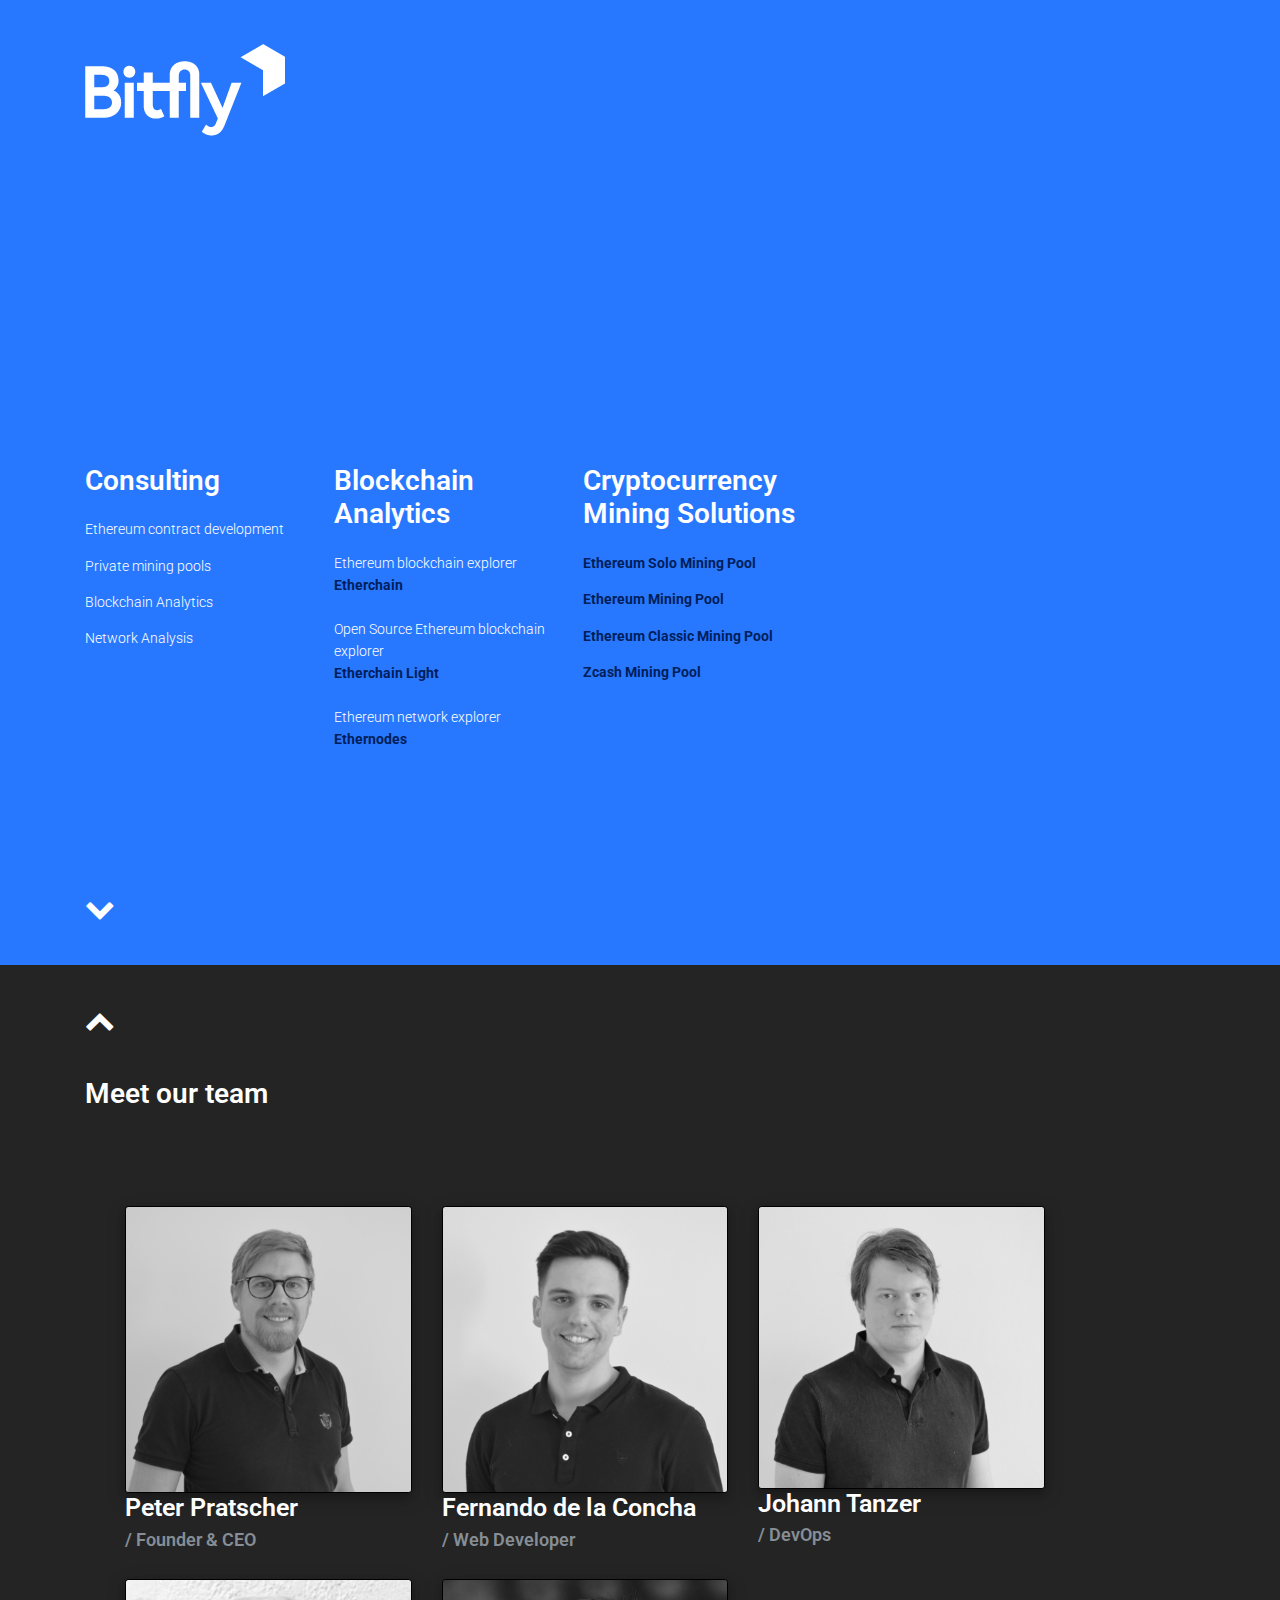
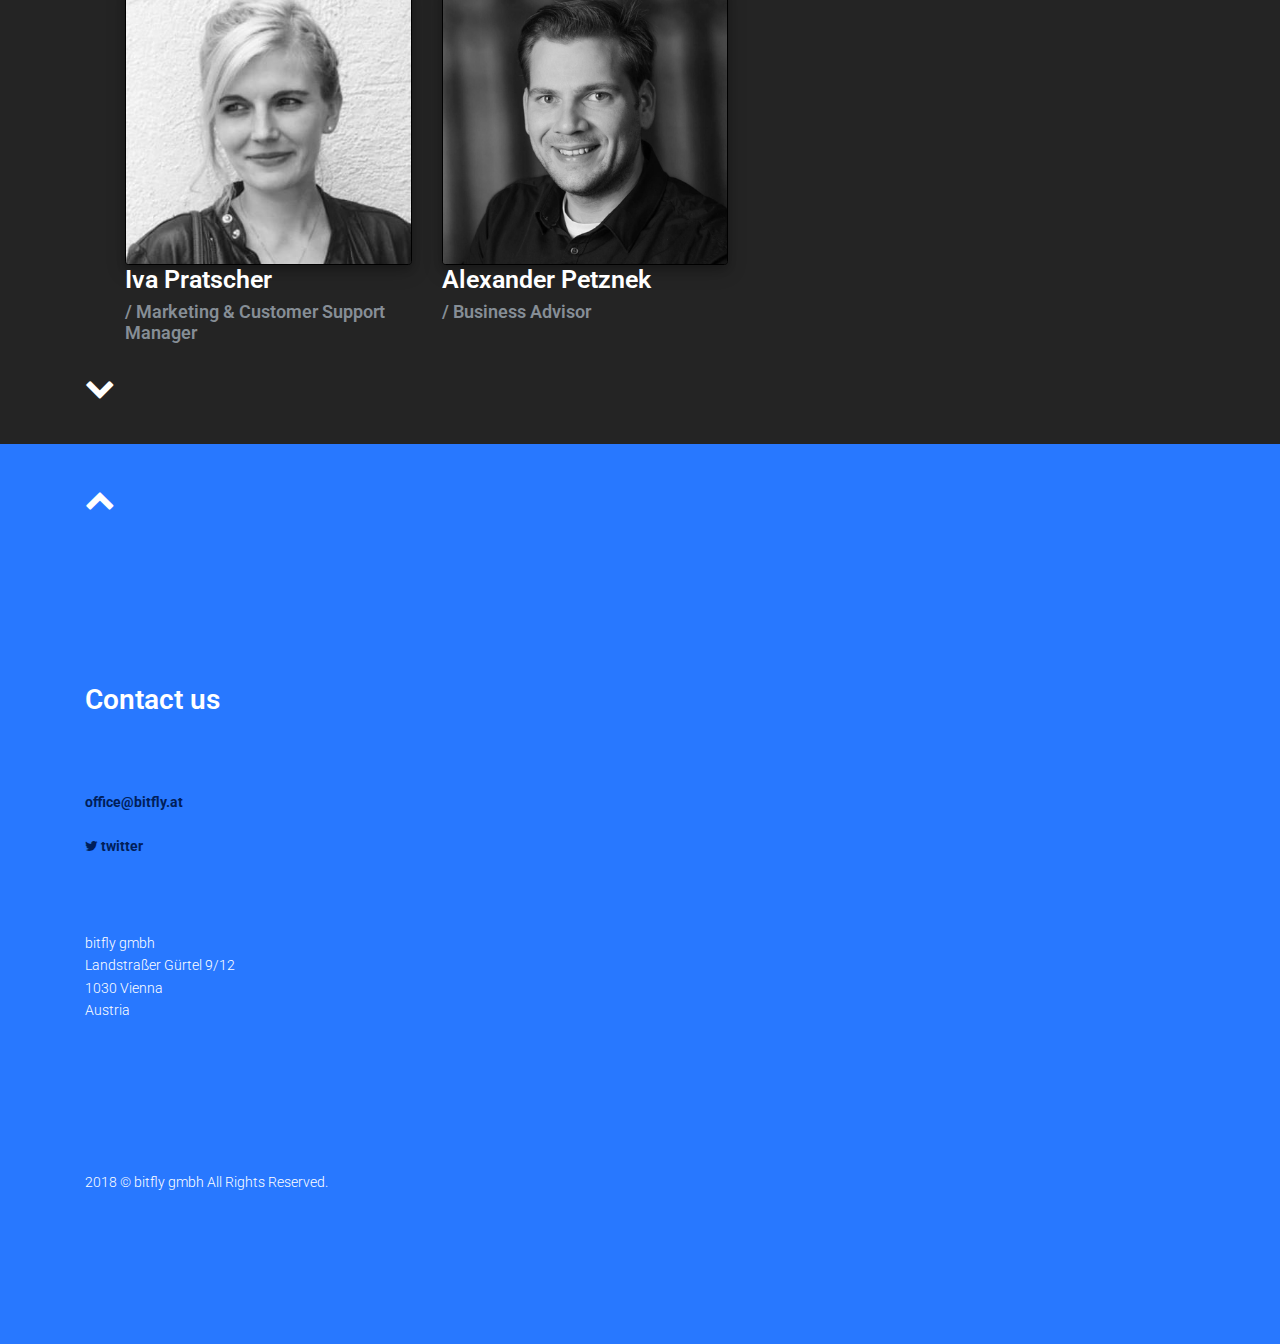
==== commit 2c3eceb1: "added pics section" ====
--- a/index.html
+++ b/index.html
@@ -7,8 +7,8 @@
     <meta name="description" content="">
     <meta name="keywords" content="">
     <meta name="author" content="">
-    <title>Bitfly</title>
-
+    <title>Bitfly | Innovative blockchain technology</title>
+    <link rel="shortcut icon" type="image/png" href="assets/img/bitfly_appicon_alt_1200px.png"/>
     <link href="https://fonts.googleapis.com/css?family=Roboto" rel="stylesheet">
     <link href="assets/css/toolkit.css" rel="stylesheet">
     <link href="https://maxcdn.bootstrapcdn.com/font-awesome/4.7.0/css/font-awesome.min.css" rel="stylesheet" integrity="sha384-wvfXpqpZZVQGK6TAh5PVlGOfQNHSoD2xbE+QkPxCAFlNEevoEH3Sl0sibVcOQVnN" crossorigin="anonymous">
@@ -33,7 +33,7 @@
 <body>
 
 <div id="content">
-    <div style="min-height: 100%" class="bg-bodacious-blue p-0" id="about">
+    <div style="min-height: 100%" class="bg-bodacious-blue p-0" id="landing">
         <div class="row w-100">
             <div class="margin-column"></div>
             <div class="col-7 px-0">
@@ -70,16 +70,74 @@
                         <p><a class="dark-blue font-weight-bold" href="https://etc.ethermine.org/">Ethereum Classic Mining Pool</a></p>
                         <p><a class="dark-blue font-weight-bold" href="https://zcash.flypool.org/">Zcash Mining Pool</a></p>
                         <div style="height: 150px" class="d-sm-block d-md-none"></div>
-                        <div class="d-sm-block d-md-none main-chevron-down"><a href="#contact"><i style="font-size: 30px" class="fa fa-chevron-down white"></i></a></div>
+                        <div class="d-sm-block d-md-none main-chevron-down"><a href="#about"><i style="font-size: 30px" class="fa fa-chevron-down white"></i></a></div>
                     </div>
                 </div>
                 <div style="margin-top: 19%" class="d-none d-lg-block"></div>
+                <div class="d-none d-lg-block main-chevron-down"><a href="#about"><i style="font-size: 30px" class="fa fa-chevron-down white"></i></a></div>
+            </div>
+        </div>
+    </div>
+    <!-------------------------------------------------ABOUT SECTION------------------------------------------------------------------------->
+    <div style="min-height: 100%" class="bg-almost-black p-0 white" id="about">
+        <div class="row w-100">
+            <div class="margin-column"></div>
+            <div class="w-75">
+                <div class="main-chevron-up"><a href="#landing"><i style="font-size: 30px;" class="fa fa-chevron-up white mb-5"></i></a></div>
+                <h2 style="margin-bottom: 10%" class="d-none d-lg-block">Meet our team</h2>
+                <h2 class="d-sm-block d-md-none">Meet our team</h2>
+                <div>
+                    <ul style="list-style: none" class="row">
+                        <li class="col-sm-4">
+                            <div class="blur">
+                                <img class="rounded img-fluid" src="assets/img/team/peter_new.png" alt="">
+                                <h3>Peter Pratscher</h3>
+                                <h5 class="text-muted">/ Founder &amp; CEO</h5>
+                                <p></p>
+                            </div>
+                        </li>
+                        <li class="col-sm-4">
+                            <div class="blur">
+                                <img class="rounded img-fluid" src="assets/img/team/fernando_new.png">
+                                <h3>Fernando de la Concha</h3>
+                                <h5 class="text-muted">/ Web Developer</h5>
+                                <p></p>
+                            </div>
+                        </li>
+                        <li class="col-sm-4">
+                            <div class="blur">
+                                <img class="rounded img-fluid" src="assets/img/team/johann_new.png">
+                                <h3>Johann Tanzer</h3>
+                                <h5 class="text-muted">/ DevOps</h5>
+                                <p></p>
+                            </div>
+                        </li>
+                    </ul>
+                    <ul style="list-style: none" class="row">
+                        <li class="col-sm-4">
+                            <div class="blur">
+                                <img class="rounded img-fluid" src="assets/img/team/Iva.png" alt="">
+                                <h3>Iva Pratscher</h3>
+                                <h5 class="text-muted">/ Marketing &amp; Customer Support Manager</h5>
+                                <p></p>
+                            </div>
+                        </li>
+                        <li class="col-sm-4">
+                            <div class="blur">
+                                <img class="rounded img-fluid" src="assets/img/team/alex_new.png" alt="">
+                                <h3>Alexander Petznek</h3>
+                                <h5 class="text-muted">/ Business Advisor</h5>
+                                <p></p>
+                            </div>
+                        </li>
+                    </ul>
+                </div>
                 <div class="d-none d-lg-block main-chevron-down"><a href="#contact"><i style="font-size: 30px" class="fa fa-chevron-down white"></i></a></div>
             </div>
         </div>
     </div>
     <!-------------------------------------------------CONTACT SECTION------------------------------------------------------------------------->
-    <div style="min-height: 100%" class="bg-almost-black p-0 white" id="contact">
+    <div style="min-height: 100%" class="bg-bodacious-blue p-0 white" id="contact">
         <div class="row w-100">
             <div class="margin-column"></div>
             <div class="col-7 px-0">
@@ -89,8 +147,8 @@
                 <h2 style="margin-bottom: 10%" class="d-none d-lg-block">Contact us</h2>
                 <h2 class="d-sm-block d-md-none">Contact us</h2>
                 <div style="margin-bottom: 10%">
-                    <p class="my-4"><a class="bodacious-blue font-weight-bold" href="mailto:office@bitfly.at">office@bitfly.at</a></p>
-                    <p class="my-4"><a class="bodacious-blue font-weight-bold" href="https://twitter.com/etherchain_org"><i class="fa fa-twitter"></i> twitter</a></p>
+                    <p class="my-4"><a class="dark-blue font-weight-bold" href="mailto:office@bitfly.at">office@bitfly.at</a></p>
+                    <p class="my-4"><a class="dark-blue font-weight-bold" href="https://twitter.com/etherchain_org"><i class="fa fa-twitter"></i> twitter</a></p>
                 </div>
                 <div style="margin-bottom: 20%">
                     <p class="mb-0">bitfly gmbh</p>
--- a/assets/css/application.css
+++ b/assets/css/application.css
@@ -100,3 +100,30 @@
 .main-chevron-up {
   margin-top: 30px
 }
+.blur img {
+  box-shadow: 0 4px 8px 0 rgba(0, 0, 0, 0.2), 0 6px 20px 0 rgba(0, 0, 0, 0.19);
+  -webkit-transition: all 0.5s ease;
+  -moz-transition: all 0.5s ease;
+  -o-transition: all 0.5s ease;
+  -ms-transition: all 0.5s ease;
+  transition: all 0.5s ease;
+  border: solid black 1px;
+}
+.blur p {
+  -webkit-transition: all 0.5s ease;
+  -moz-transition: all 0.5s ease;
+  -o-transition: all 0.5s ease;
+  -ms-transition: all 0.5s ease;
+  transition: all 0.5s ease;
+  width: 10%;
+}
+
+.blur:hover > img{
+  -webkit-filter: blur(5px);
+  opacity: 0.5;
+}
+
+.blur:hover > p{
+  border-bottom: solid greenyellow 2px;
+  width: 100%;
+}
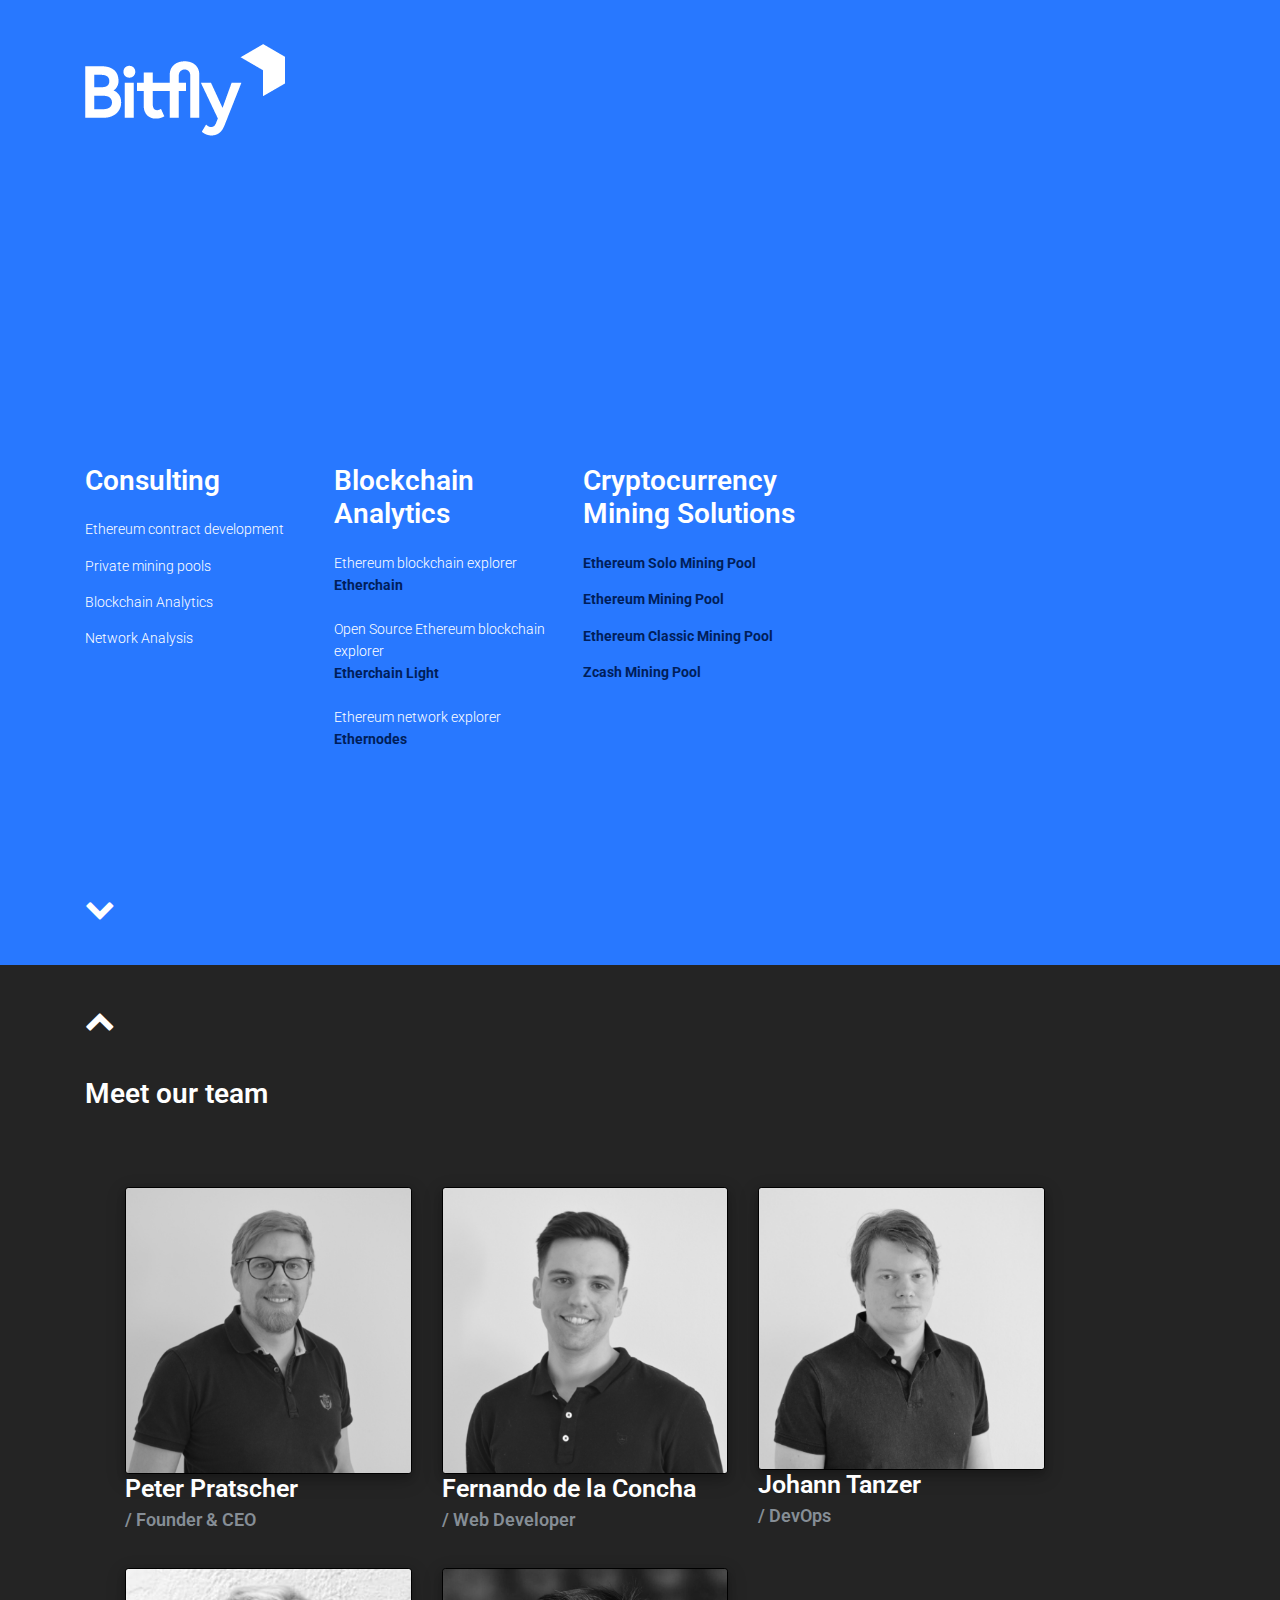
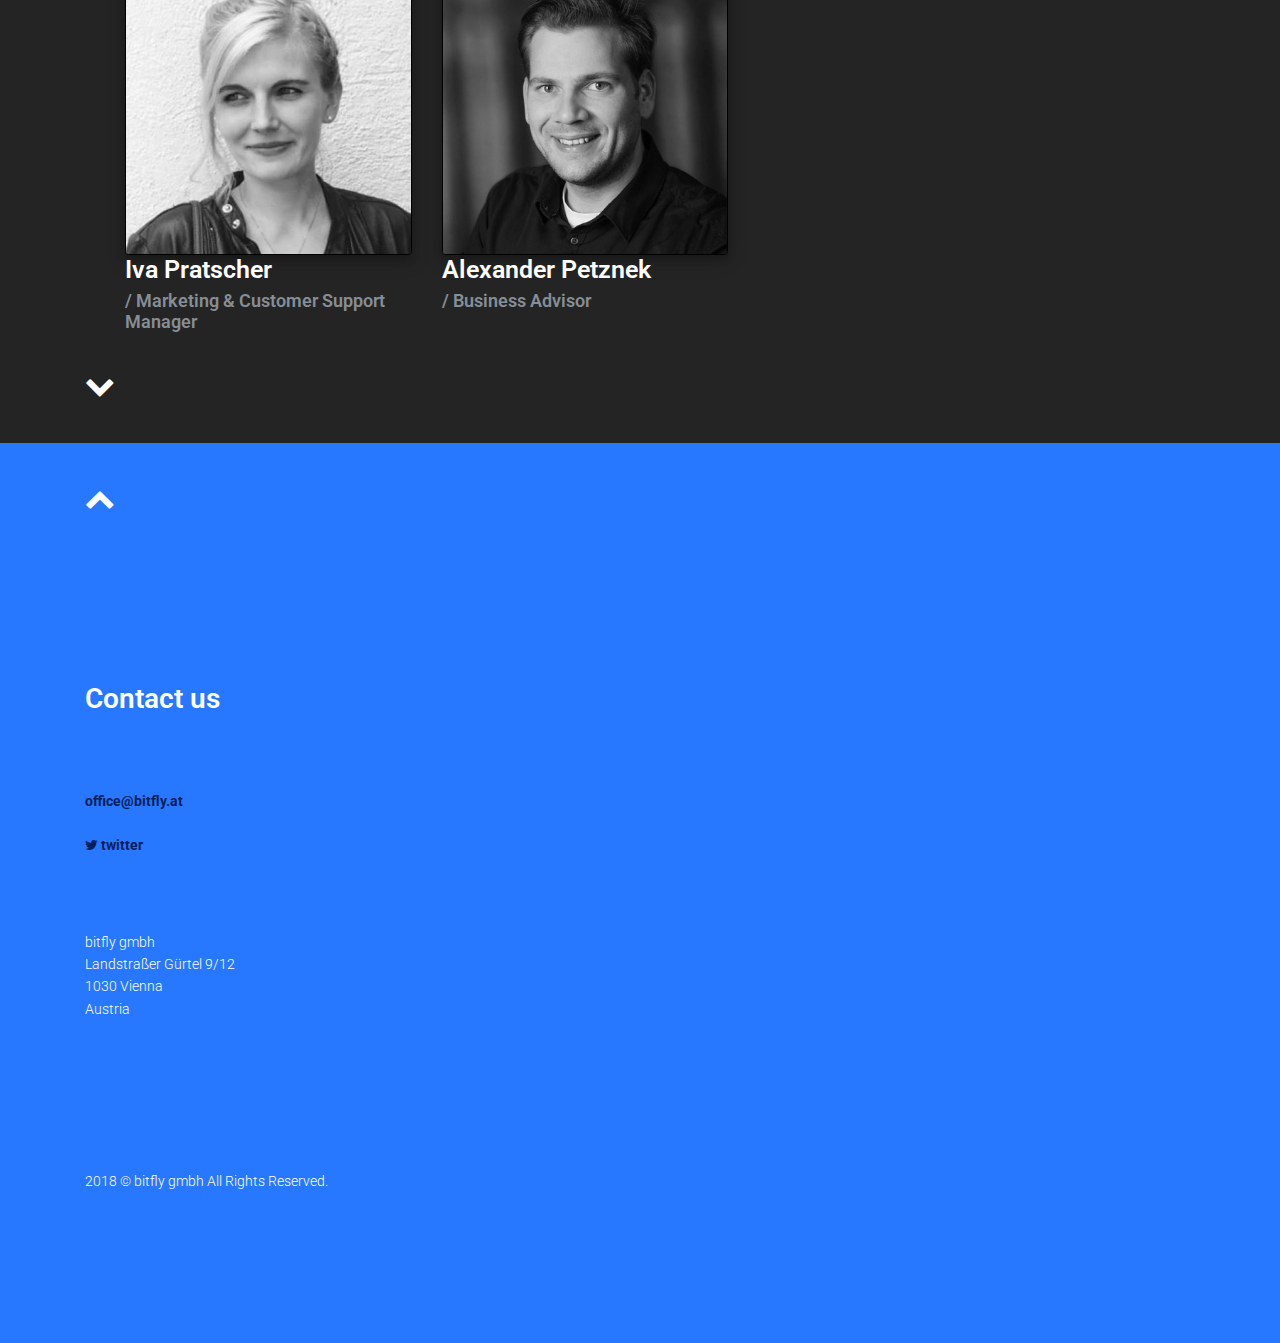
==== commit 5536f4c2: "pics underline improved" ====
--- a/index.html
+++ b/index.html
@@ -84,7 +84,7 @@
             <div class="margin-column"></div>
             <div class="w-75">
                 <div class="main-chevron-up"><a href="#landing"><i style="font-size: 30px;" class="fa fa-chevron-up white mb-5"></i></a></div>
-                <h2 style="margin-bottom: 10%" class="d-none d-lg-block">Meet our team</h2>
+                <h2 style="margin-bottom: 8%" class="d-none d-lg-block">Meet our team</h2>
                 <h2 class="d-sm-block d-md-none">Meet our team</h2>
                 <div>
                     <ul style="list-style: none" class="row">
--- a/assets/css/application.css
+++ b/assets/css/application.css
@@ -1,13 +1,13 @@
 /* color specs */
 
 .almost-black{
-  color: #242424
+  color: #242424;
 }
 .bg-almost-black{
-  background-color: #242424
+  background-color: #242424;
 }
 .white{
-   color: #ffffff
+   color: #ffffff;
  }
 .bg-white{
   background-color: #ffffff;
@@ -16,19 +16,19 @@
    color: #2878ff
  }
 .bg-bodacious-blue{
-  background-color: #2878ff
+  background-color: #2878ff;
 }
 .dark-blue{
-  color: #001e5a
+  color: #001e5a;
 }
 .bg-dark-blue{
-  background-color: #001e5a
+  background-color: #001e5a;
 }
 .grandiose-green{
-  color: #14c846
+  color: #14c846;
 }
 .bg-grandiose-green{
-  background-color: #14c846
+  background-color: #14c846;
 }
 
 #content{
@@ -37,7 +37,7 @@
 }
 
 a:hover, a:active, a:focus {
-  color: #14c846
+  color: #14c846;
 }
 
 /* margin & spacing */
@@ -115,7 +115,8 @@
   -o-transition: all 0.5s ease;
   -ms-transition: all 0.5s ease;
   transition: all 0.5s ease;
-  width: 10%;
+  width: 1%;
+  border-bottom: solid #242424 2px;
 }
 
 .blur:hover > img{
@@ -124,6 +125,6 @@
 }
 
 .blur:hover > p{
+  width: 66%;
   border-bottom: solid greenyellow 2px;
-  width: 100%;
 }
